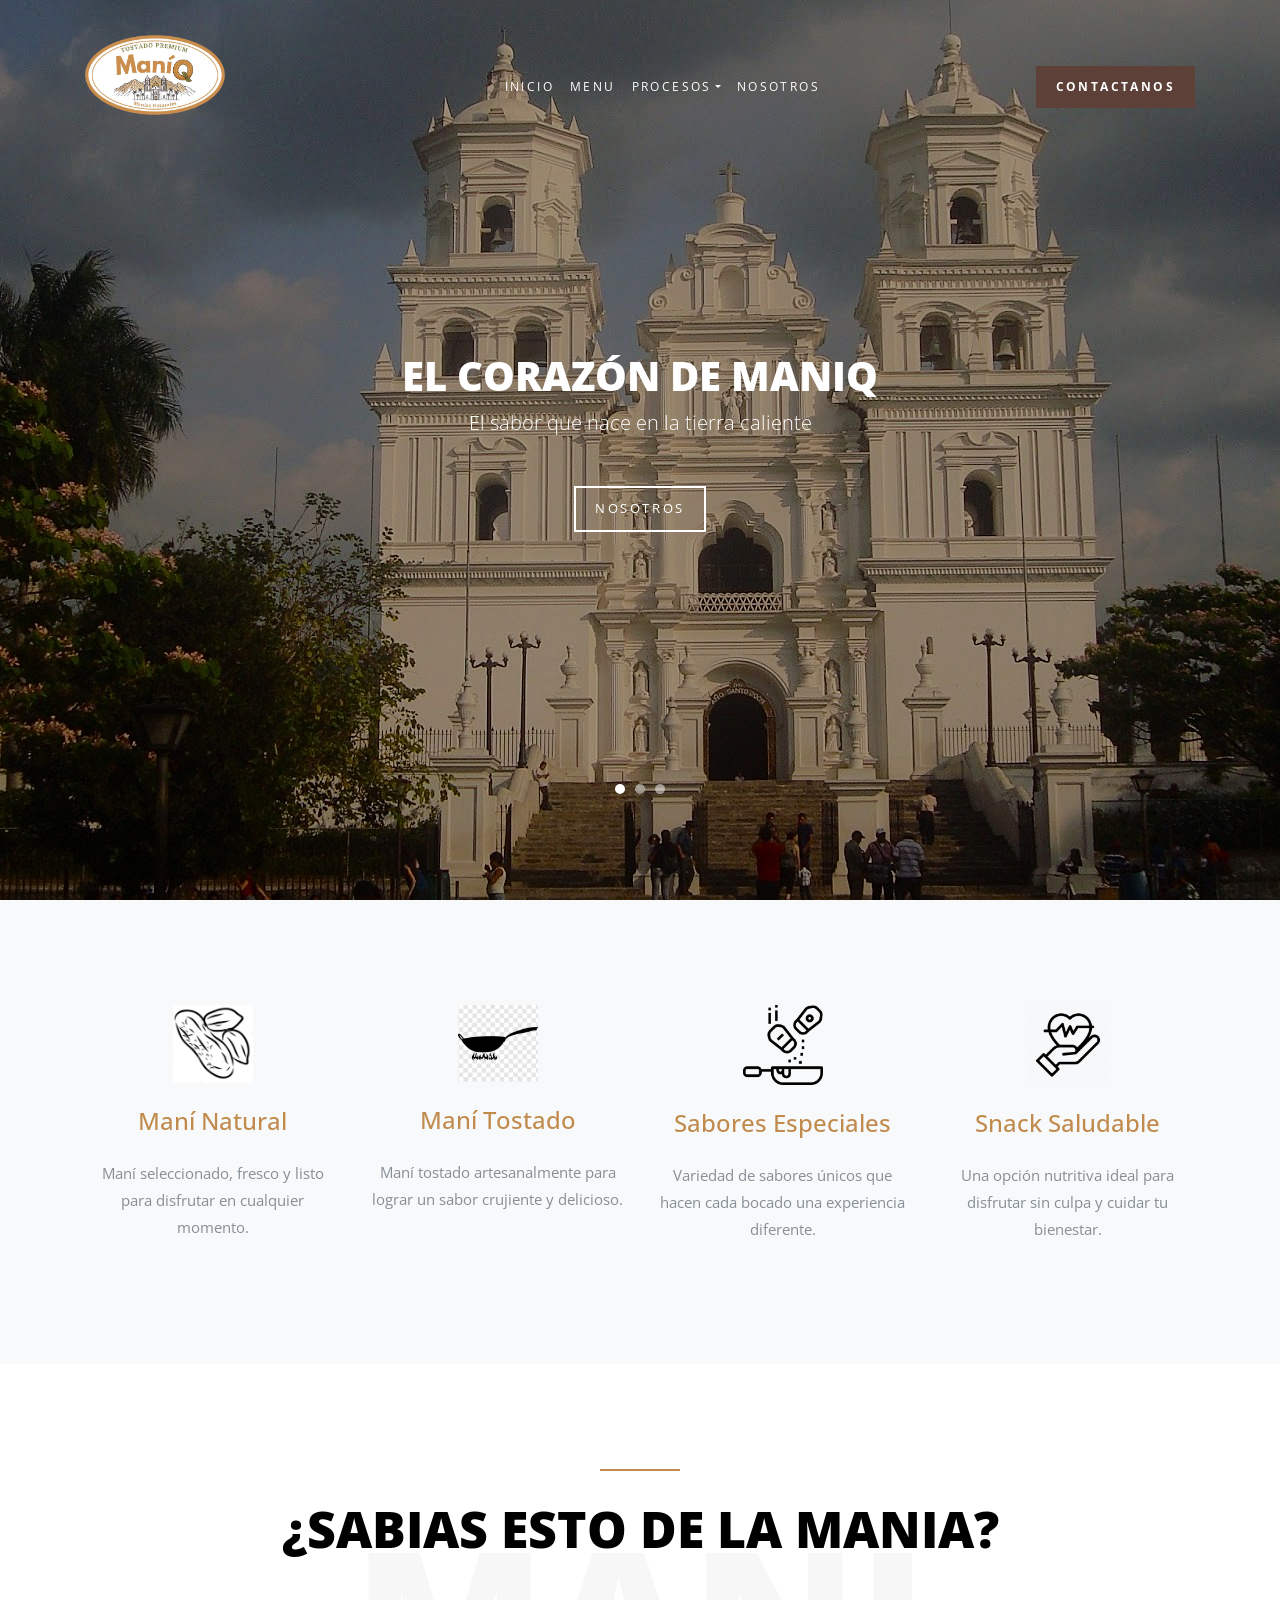
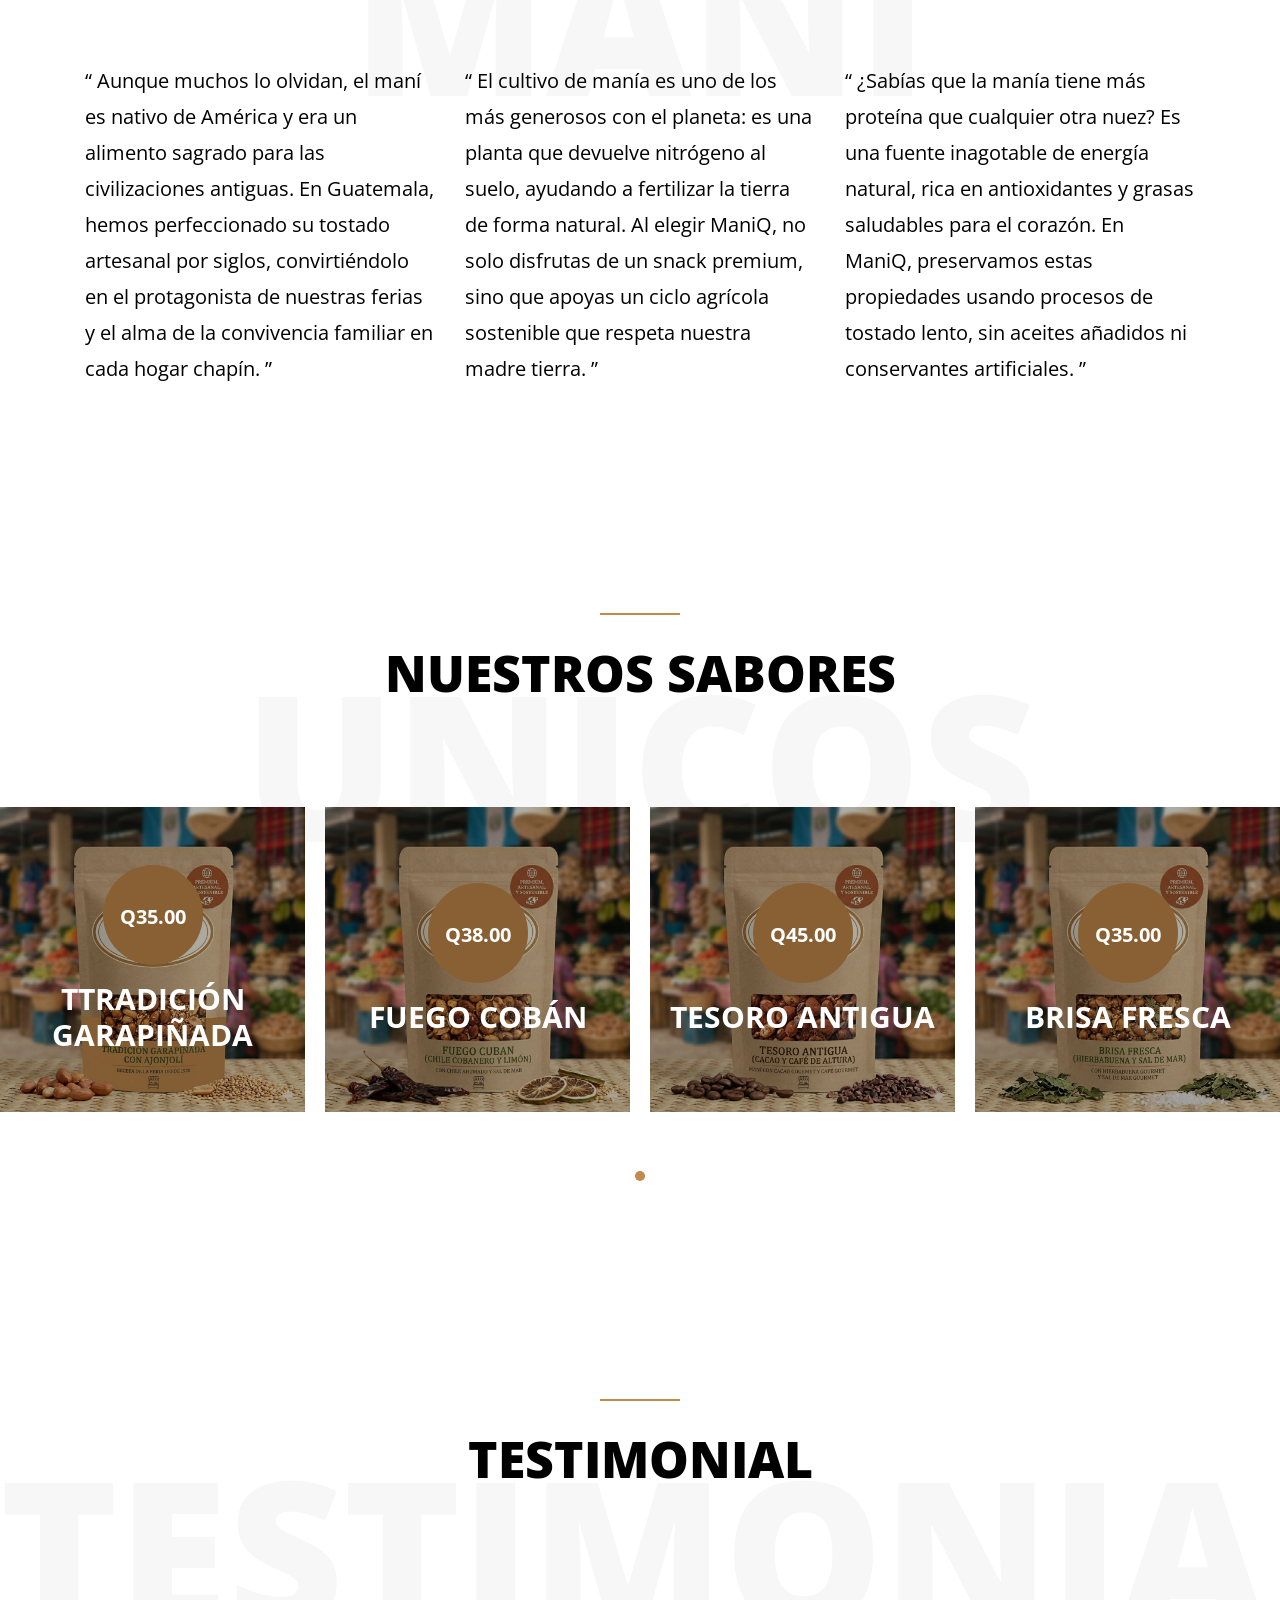
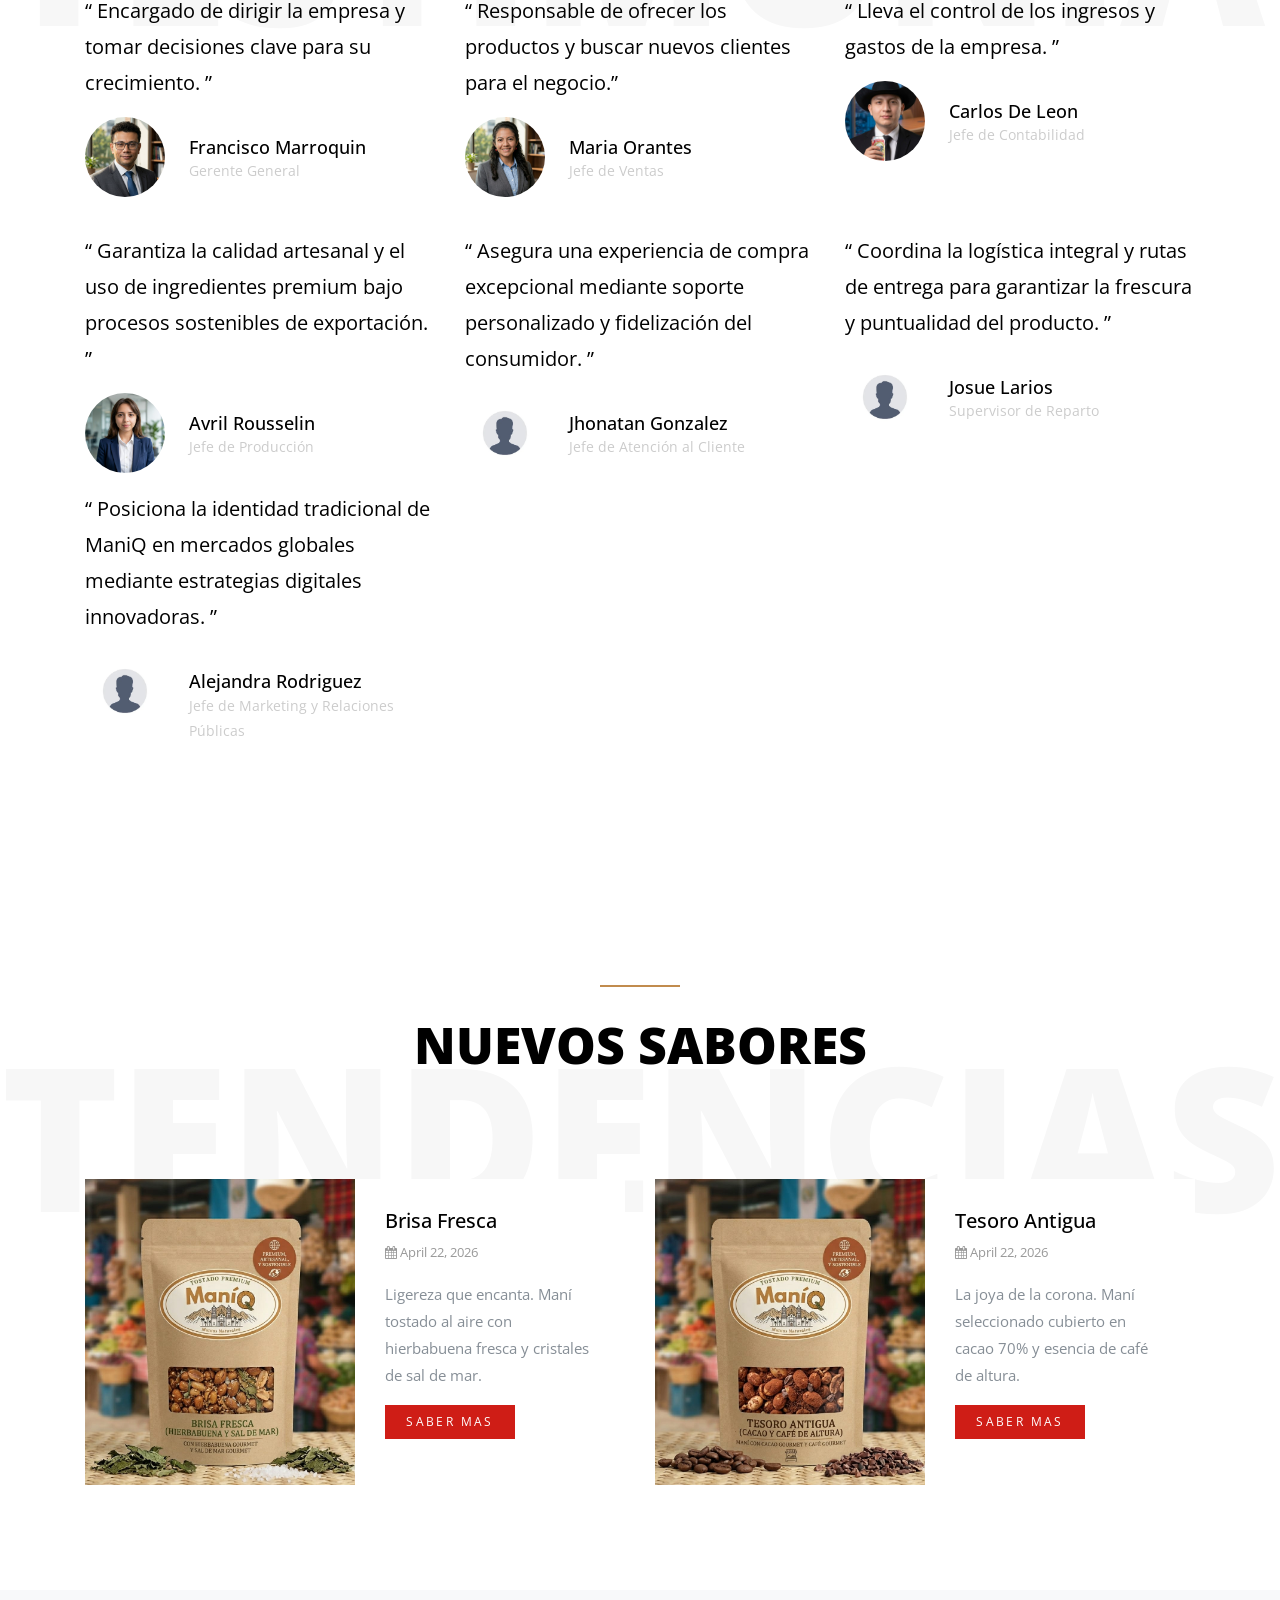
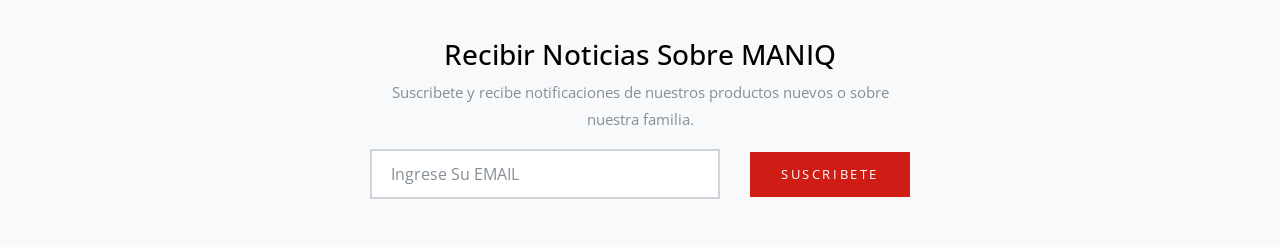
==== index.html @ ca7796e5 "Update index.html" ====
<!doctype html>
<html lang="en">
  <head>
    <title>MANIQ</title>
    <meta charset="utf-8">
    <meta name="viewport" content="width=device-width, initial-scale=1, shrink-to-fit=no">

    <link href="https://fonts.googleapis.com/css?family=Open+Sans:300,400,700,800" rel="stylesheet">

    <link rel="stylesheet" href="css/bootstrap.css">
    <link rel="stylesheet" href="css/animate.css">
    <link rel="stylesheet" href="css/owl.carousel.min.css">

    <link rel="stylesheet" href="css/magnific-popup.css">


    <link rel="stylesheet" href="fonts/ionicons/css/ionicons.min.css">
    <link rel="stylesheet" href="fonts/fontawesome/css/font-awesome.min.css">
    <link rel="stylesheet" href="fonts/flaticons/font/flaticon.css">

    <!-- Theme Style -->
    <link rel="stylesheet" href="css/style.css">
  </head>
  <body>
    
    <header role="banner">
      <nav class="navbar navbar-expand-md navbar-dark bg-dark">
        <div class="container">
          <a class="navbar-brand" href="index.html"><img src="img/mani11.PNG" width="140" height="80" class="mb-4"></a>
          <button class="navbar-toggler" type="button" data-toggle="collapse" data-target="#navbarsExample05" aria-controls="navbarsExample05" aria-expanded="false" aria-label="Toggle navigation">
            <span class="navbar-toggler-icon"></span>
          </button>

          <div class="collapse navbar-collapse" id="navbarsExample05">
            <ul class="navbar-nav ml-auto pl-lg-5 pl-0">
              <li class="nav-item">
                <a class="nav-link active" href="index.html">INICIO</a>
              </li>
              <li class="nav-item">
                <a class="nav-link" href="recipes.html">Menu</a>
              </li>
              <li class="nav-item dropdown">
                <a class="nav-link dropdown-toggle" href="services.html" id="dropdown04" data-toggle="dropdown" aria-haspopup="true" aria-expanded="false">PROCESOS</a>
                <div class="dropdown-menu" aria-labelledby="dropdown04">
                  <a class="dropdown-item" href="single.html">PROCESOS</a>
                   

                </div>
              </li>
              <li class="nav-item">
                <a class="nav-link" href="about.html">NOSOTROS</a>
              </li>
   </ul>

            <ul class="navbar-nav ml-auto">
              <li class="nav-item cta-btn">
                <a class="nav-link" href="contact.html">Contactanos</a>
              </li>
            </ul>
            
          </div>
        </div>
      </nav>
    </header>
    <!-- END header -->
    
    <section class="home-slider owl-carousel">
      <div class="slider-item" style="background-image: url('img/hero_1.jpg');">
        
        <div class="container">
          <div class="row slider-text align-items-center justify-content-center">
            <div class="col-md-8 text-center col-sm-12 element-animate">
              <h1>El Corazón de ManiQ</h1>
              <p class="mb-5">El sabor que nace en la tierra caliente</p>
              <p><a href="about.html" class="btn btn-white btn-outline-white">Nosotros</a></p>

            </div>
          </div>
        </div>

      </div>

      <div class="slider-item" style="background-image: url('img/hero_2.jpg');">
        <div class="container">
          <div class="row slider-text align-items-center justify-content-center">
            <div class="col-md-8 text-center col-sm-12 element-animate">
              <h1>EPROCESO</h1>
              <p class="mb-5">Nuestro Compromiso: De la Tierra a tu Mesa, Sin Huella.</p>
              <p><a href="#" class="btn btn-white btn-outline-white">Procesos</a></p>
            </div>
          </div>
        </div>
        
      </div>

      <div class="slider-item" style="background-image: url('img/hero_3.jpg');">
        <div class="container">
          <div class="row slider-text align-items-center justify-content-center">
            <div class="col-md-8 text-center col-sm-12 element-animate">
              <h1>PRODUCTOS</h1>
              <p class="mb-5">Conoce nuestros Productos de la Mas Alta Calidad Nacional e Internaccional de Origen Totalmente Guatemalteco</p>
              <p><a href="#" class="btn btn-white btn-outline-white">Nuestros Productos</a></p>
            </div>
          </div>
        </div>
        
      </div>

    </section>
    <!-- END slider -->
    

    <section class="section bg-light element-animate">
      <div class="container">
        <div class="row">
          <div class="col-md-6 mb-4 mb-lg-0 col-lg-3 text-center">
            <img src="img/mani1.png" width="80" class="mb-4">
            <h4 class="mb-4 text-primary">Maní Natural</h4>
             <p>Maní seleccionado, fresco y listo para disfrutar en cualquier momento.</p>
          </div>

          <div class="col-md-6 mb-4 mb-lg-0 col-lg-3 text-center">
            <img src="img/mani2.png" width="80" class="mb-4">
            <h4 class="mb-4 text-primary">Maní Tostado</h4>
            <p>Maní tostado artesanalmente para lograr un sabor crujiente y delicioso.</p>
          </div>

          <div class="col-md-6 mb-4 mb-lg-0 col-lg-3 text-center">
            <img src="img/mani3.png" width="80" class="mb-4">
            <h4 class="mb-4 text-primary">Sabores Especiales</h4>
            <p>Variedad de sabores únicos que hacen cada bocado una experiencia diferente.</p>
          </div>

          <div class="col-md-6 mb-4 mb-lg-0 col-lg-3 text-center">
            <img src="img/mani4.png" width="80" class="mb-4">
            <h4 class="mb-4 text-primary">Snack Saludable</h4>
            <p>Una opción nutritiva ideal para disfrutar sin culpa y cuidar tu bienestar.</p>
          </div>
        </div>
      </div>
    </section>

    <section class="section element-animate">

      <div class="clearfix mb-5 pb-5">
        <div class="container-fluid">
          <div class="row">
            <div class="col-md-12 text-center heading-wrap">
              <h2>¿SABIAS ESTO DE LA MANIA?</h2>
              <span class="back-text">MANI</span>
            </div>
          </div>
        </div>
      </div>

      <div class="container">
        <div class="row">
          <div class="col-md-4">
            <blockquote class="testimonial">

              <p>&ldquo; Aunque muchos lo olvidan, el maní es nativo de América y era un alimento sagrado para las 
                civilizaciones antiguas. En Guatemala, hemos perfeccionado su tostado artesanal por siglos, convirtiéndolo 
                en el protagonista de nuestras ferias y el alma de la convivencia familiar en cada hogar chapín. 
                &rdquo;</p>
               
            </blockquote>
          </div>

          <div class="col-md-4">
            <blockquote class="testimonial">

               <p>&ldquo; El cultivo de manía es uno de los más generosos con el planeta: es 
                una planta que devuelve nitrógeno al suelo, ayudando a fertilizar la tierra de 
                forma natural. Al elegir ManiQ, no solo disfrutas de un snack premium, 
                sino que apoyas un ciclo agrícola sostenible que respeta nuestra madre tierra.
                &rdquo;</p>
      
            </blockquote>
          </div>

          <div class="col-md-4">
            <blockquote class="testimonial">

               <p>&ldquo; ¿Sabías que la manía tiene más proteína que cualquier otra nuez? Es una fuente inagotable 
                de energía natural, rica en antioxidantes y grasas saludables para el corazón. En ManiQ, preservamos 
                estas propiedades usando procesos de tostado lento, sin aceites añadidos ni conservantes artificiales. 
                &rdquo;</p>
                
            </blockquote>
          </div>
        </div>
      </div>
    </section> <!-- .section -->
    
    <section class="section element-animate">

      <div class="clearfix mb-5 pb-5">
        <div class="container-fluid">
          <div class="row">
            <div class="col-md-12 text-center heading-wrap">
              <h2>NUESTROS SABORES</h2>
              <span class="back-text">UNICOS</span>
            </div>
          </div>
        </div>
      </div>

      <div class="owl-carousel centernonloop">
        <a  class="item-dishes">
          <div class="text">
            <p class="dishes-price">Q35.00</p>
            <h2 class="dishes-heading">TTradición Garapiñada</h2>
          </div>
          <img src="img/dishes_4.jpg" alt="" class="img-fluid">
        </a>
        <a  class="item-dishes">
          <div class="text">
            <p class="dishes-price">Q38.00</p>
            <h2 class="dishes-heading">Fuego Cobán</h2>
          </div>
          <img src="img/dishes_3.jpg" alt="" class="img-fluid">
        </a>
        <a class="item-dishes">
          <div class="text">
            <p class="dishes-price">Q45.00</p>
            <h2 class="dishes-heading">Tesoro Antigua</h2>
          </div>
          <img src="img/dishes_2.jpg" alt="" class="img-fluid">
        </a>
        <a  class="item-dishes">
          <div class="text">
            <p class="dishes-price">Q35.00</p>
            <h2 class="dishes-heading">Brisa Fresca</h2>
          </div>
          <img src="img/dishes_1.jpg" alt="" class="img-fluid">
        </a>
      </div>
    </section> <!-- .section -->

  
   

    <section class="section element-animate">

      <div class="clearfix mb-5 pb-5">
        <div class="container-fluid">
          <div class="row">
            <div class="col-md-12 text-center heading-wrap">
              <h2>Testimonial</h2>
              <span class="back-text">Testimonial</span>
            </div>
          </div>
        </div>
      </div>

      <div class="container">
        <div class="row">
          <div class="col-md-4">
            <blockquote class="testimonial">

              <p>&ldquo; Encargado de dirigir la empresa y tomar decisiones clave para su crecimiento.
                &rdquo;</p>
                
              <div class="d-flex author">
                <img src="img/person_1.jpg" alt="" class="mr-4">
                <div class="author-info">
                  <h4>Francisco Marroquin</h4>
                  <p>Gerente General</p>
                </div>
              </div>  
            </blockquote>
          </div>
          <div class="col-md-4">
            <blockquote class="testimonial">
              <p>&ldquo; Responsable de ofrecer los productos y buscar nuevos clientes para el negocio.&rdquo;</p>
              <div class="d-flex author">
                <img src="img/person_2.jpg" alt="" class="mr-4">
                <div class="author-info">
                  <h4>Maria Orantes</h4>
                  <p>Jefe de Ventas</p>
                </div>
              </div>  
            </blockquote>
          </div>
          <div class="col-md-4">
            <blockquote class="testimonial">
              <p>&ldquo; Lleva el control de los ingresos y gastos de la empresa. &rdquo;</p>
              <div class="d-flex author">
                <img src="img/person_3.jpg" alt="" class="mr-4">
                <div class="author-info">
                  <h4>Carlos De Leon</h4>
                  <p>Jefe de Contabilidad</p>
                </div>
              </div>  
            </blockquote>
          </div>
        </div>
      </div>

      <div class="container">
        <div class="row"> 
          <div class="col-md-4">
            <blockquote class="testimonial"><div class="col-md-12 text-center heading-wrap">
                            <span class="back-text"></span>
                            </div>
            </blockquote>
          </div>
        </div>
      </div>
      <div class="container">
        <div class="row">
          <div class="col-md-4">
            <blockquote class="testimonial">
              <p>&ldquo; Garantiza la calidad artesanal y el uso de ingredientes premium bajo procesos sostenibles de exportación. &rdquo;</p>
              <div class="d-flex author">
                <img src="img/person_4.jpeg" alt="" class="mr-4">
                <div class="author-info">
                  <h4>Avril Rousselin </h4>
                  <p>Jefe de Producción</p>
                </div>
              </div>  
            </blockquote>
          </div>
          <div class="col-md-4">
            <blockquote class="testimonial">
              <p>&ldquo; Asegura una experiencia de compra excepcional mediante soporte personalizado y fidelización del consumidor. &rdquo;</p>
              <div class="d-flex author">
                <img src="img/person_5.jpg" alt="" class="mr-4">
                <div class="author-info">
                  <h4>Jhonatan Gonzalez</h4>
                  <p>Jefe de Atención al Cliente</p>
                </div>
              </div>  
            </blockquote>
          </div>
          <div class="col-md-4">
            <blockquote class="testimonial">
              <p>&ldquo; Coordina la logística integral y rutas de entrega para garantizar la frescura y puntualidad del producto. &rdquo;</p>
              <div class="d-flex author">
                <img src="img/person_6.jpg" alt="" class="mr-4">
                <div class="author-info">
                  <h4>Josue Larios</h4>
                  <p>Supervisor de Reparto</p>
                </div>
              </div>  
            </blockquote>
          </div>
        </div>
      </div>
      <div class="container">
        <div class="row">
          
          <div class="col-md-4">
            <blockquote class="testimonial">
              <p>&ldquo; Posiciona la identidad tradicional de ManiQ en mercados globales mediante estrategias digitales innovadoras. &rdquo;</p>
              <div class="d-flex author">
                <img src="img/person_7.jpg" alt="" class="mr-4">
                <div class="author-info">
                  <h4>Alejandra Rodriguez</h4>
                  <p>Jefe de Marketing y Relaciones Públicas</p>
                </div>
              </div>  
            </blockquote>
          </div>
        </div>
      </div>
    </section> <!-- .section -->

   
    <section class="section element-animate">
      <div class="clearfix mb-5 pb-5">
        <div class="container-fluid">
          <div class="row">
            <div class="col-md-12 text-center heading-wrap">
              <h2>NUEVOS SABORES</h2>
              <span class="back-text">Tendencias</span>
            </div>
          </div>
        </div>
      </div>

      <div class="container">
        <div class="row">
          <div class="col-md-6">
            <div class="blog d-block d-lg-flex">
              <div class="bg-image" style="background-image: url('img/dishes_1.jpg');"></div>
                <div class="text">
                <h3>Brisa Fresca</h3>
                <p class="sched-time">
                  <span><span class="fa fa-calendar"></span> April 22, 2026</span> <br>
                </p>
                <p>Ligereza que encanta. Maní tostado al aire con hierbabuena fresca y cristales de sal de mar.</p>
                
                <p><a href="recipes.html" class="btn btn-primary btn-sm">SABER MAS</a></p>
                
              </div>
              
            </div>
          </div>
          <div class="col-md-6">
            <div class="blog d-block d-lg-flex">
              <div class="bg-image" style="background-image: url('img/dishes_2.jpg');"></div>
              <div class="text">
                <h3>Tesoro Antigua</h3>
                <p class="sched-time">
                  <span><span class="fa fa-calendar"></span> April 22, 2026</span> <br>
                </p>
                <p>La joya de la corona. Maní seleccionado cubierto en cacao 70% y esencia de café de altura.</p>
                
                <p><a href="recipes.html" class="btn btn-primary btn-sm">SABER MAS</a></p>
                
              </div>
              
            </div>
          </div>
        </div>
      </div>

    </section> <!-- .section -->

    
    <section class="py-5 bg-light">
      <div class="container">
        <div class="row justify-content-center">
          <div class="col-lg-6 text-center">
            <div class="row">
              <div class="col-md-12">
                <h3>Recibir Noticias Sobre MANIQ</h3>
                <p>Suscribete y recibe notificaciones de nuestros productos nuevos o sobre nuestra familia. </p>
              </div>

              <form action="" class="col-12">
                <div class="row align-items-center">
                <div class="col-md-8 mb-3 mb-md-0">
                  <input type="text" class="form-control" placeholder="Ingrese Su EMAIL">
                </div>
                <div class="col-md-4">
                  <input type="Enviar" class="btn btn-primary btn-block" value="Suscribete">
                </div>
                </div>
              </form>
            </div>
          </div>
        </div>
      </div>
    </section>


   
    <!-- END footer -->

    <!-- loader -->
    <div id="loader" class="show fullscreen"><svg class="circular" width="48px" height="48px"><circle class="path-bg" cx="24" cy="24" r="22" fill="none" stroke-width="4" stroke="#eeeeee"/><circle class="path" cx="24" cy="24" r="22" fill="none" stroke-width="4" stroke-miterlimit="10" stroke="#cf1d16"/></svg></div>

    <script src="js/jquery-3.2.1.min.js"></script>
    <script src="js/popper.min.js"></script>
    <script src="js/bootstrap.min.js"></script>
    <script src="js/owl.carousel.min.js"></script>
    <script src="js/jquery.waypoints.min.js"></script>

    <script src="js/jquery.magnific-popup.min.js"></script>
    <script src="js/magnific-popup-options.js"></script>
    

    <script src="js/main.js"></script>
  </body>
</html>
---- fonts/flaticons/font/flaticon.css ----
/*
  	Flaticon icon font: Flaticon
  	Creation date: 01/05/2019 14:32
  	*/

@font-face {
  font-family: "Flaticon";
  src: url("./Flaticon.eot");
  src: url("./Flaticon.eot?#iefix") format("embedded-opentype"),
       url("./Flaticon.woff2") format("woff2"),
       url("./Flaticon.woff") format("woff"),
       url("./Flaticon.ttf") format("truetype"),
       url("./Flaticon.svg#Flaticon") format("svg");
  font-weight: normal;
  font-style: normal;
}

@media screen and (-webkit-min-device-pixel-ratio:0) {
  @font-face {
    font-family: "Flaticon";
    src: url("./Flaticon.svg#Flaticon") format("svg");
  }
}

[class^="flaticon-"]:before, [class*=" flaticon-"]:before,
[class^="flaticon-"]:after, [class*=" flaticon-"]:after {   
  font-family: Flaticon;
        font-style: normal;
/* Better Font Rendering =========== */
  -webkit-font-smoothing: antialiased;
  -moz-osx-font-smoothing: grayscale;
}

.flaticon-cheers:before { content: "\f100"; }
.flaticon-fish:before { content: "\f101"; }
.flaticon-coffee-cup:before { content: "\f102"; }
.flaticon-salad:before { content: "\f103"; }
.flaticon-fruit:before { content: "\f104"; }
.flaticon-breakfast:before { content: "\f105"; }
---- css/style.css ----
html {
  overflow-x: hidden;
}

body {
  background: #fff;
  font-family: "Open Sans", Arial, sans-serif;
  font-weight: 400;
  font-size: 15px;
  line-height: 1.8;
  color: #868e96;
}

a {
  -webkit-transition: .3s all ease;
  -o-transition: .3s all ease;
  transition: .3s all ease;
  text-decoration: none;
}

a:hover {
  text-decoration: none;
}

h1, h2, h3, h4, h5 {
  color: #000;
}

.btn, .form-control {
  outline: none;
  -webkit-box-shadow: none !important;
  box-shadow: none !important;
  border-radius: 0px !important;
}

.btn:focus, .btn:active, .form-control:focus, .form-control:active {
  outline: none;
}

.form-control {
  -webkit-box-shadow: none !important;
  box-shadow: none !important;
  height: 50px;
  border-width: 2px;
}

textarea.form-control {
  height: inherit;
}

.btn {
  font-size: 13px;
  text-transform: uppercase;
  letter-spacing: .2em;
}

.btn.btn-primary {
  color: #fff;
  border-width: 2px;
}

.btn.btn-primary:hover, .btn.btn-primary:active, .btn.btn-primary:focus {
  border-color: #5D4037;
  background: #5D4037;
}

.btn.btn-sm {
  font-size: 12px;
}

.btn.btn-outline-primary {
  border-width: 2px;
  color: #5D4037;
}

.btn.btn-outline-primary:hover, .btn.btn-outline-primary:focus, .btn.btn-outline-primary:active {
  color: #fff;
}

.btn.btn-outline-white {
  border-width: 2px;
  border-color: #fff;
  color: #fff;
}

.btn.btn-outline-white:hover, .btn.btn-outline-white:focus {
  background: #fff;
  color: #000;
  border-width: 2px;
}

.btn:hover {
  text-decoration: none;
}

/* Header */
header {
  position: absolute;
  top: 0;
  left: 0;
  width: 100%;
  z-index: 5;
  padding: 0px 0;
}

@media (min-width: 768px) {
  header {
    padding: 30px 0;
  }
}

header .navbar-brand {
  text-transform: uppercase;
  letter-spacing: .2em;
  font-weight: 400;
}

header .navbar-brand.absolute {
  position: absolute;
}

@media (max-width: 991px) {
  header .navbar-brand.absolute {
    position: relative;
  }
}

header .navbar-brand span {
  color: #C18B4E;
}

@media (min-width: 768px) {
  header .navbar-brand span {
    color: #ced4da;
  }
}
.text-primary {
    color: #C18B4E !important;
}
header .navbar {
  background: black !important;
  padding-top: .5rem;
  padding-bottom: .5rem;
}

@media (min-width: 768px) {
  header .navbar {
    padding-top: 0;
    padding-bottom: 0;
    background: none !important;
    position: relative;
  }
}

header .navbar .nav-link {
  padding: 1.7rem 1rem;
  outline: none !important;
  font-size: 12px;
  text-transform: uppercase;
  letter-spacing: .2em;
  color: white !important;
}

@media (max-width: 1199px) {
  header .navbar .nav-link {
    padding: .5rem 0rem;
  }
}

header .navbar .nav-link.active {
  color: #fff;
}

header .navbar .dropdown-menu {
  font-size: 14px;
  border-radius: 4px;
  border: none;
  -webkit-box-shadow: 0 2px 30px 0px rgba(0, 0, 0, 0.2);
  box-shadow: 0 2px 30px 0px rgba(0, 0, 0, 0.2);
  min-width: 13em;
  margin-top: -10px;
}

header .navbar .dropdown-menu:before {
  bottom: 100%;
  left: 10%;
  border: solid transparent;
  content: " ";
  height: 0;
  width: 0;
  position: absolute;
  pointer-events: none;
  border-bottom-color: #fff;
  border-width: 7px;
}

@media (max-width: 991px) {
  header .navbar .dropdown-menu:before {
    display: none;
  }
}

header .navbar .dropdown-menu .dropdown-item:hover {
  background: #5D4037;
  color: #fff;
}

header .navbar .dropdown-menu .dropdown-item.active {
  background: #5D4037;
  color: #fff;
}

header .navbar .dropdown-menu a {
  padding-top: 7px;
  padding-bottom: 7px;
}

header .navbar .cta-btn a {
  background: #5D4037;
  color: #fff !important;
  text-transform: uppercase;
  padding: 15px 20px !important;
  line-height: 1;
  font-weight: bold;
  -webkit-transition: .3s all ease;
  -o-transition: .3s all ease;
  transition: .3s all ease;
}

header .navbar .cta-btn a:hover {
  background: #fff;
  color: #C18B4E !important;
  -webkit-box-shadow: 2px 0 30px -5px rgba(0, 0, 0, 0.2);
  box-shadow: 2px 0 30px -5px rgba(0, 0, 0, 0.2);
}

.half .text, .half .image {
  width: 50%;
}

@media (max-width: 991px) {
  .half .text, .half .image {
    width: 100%;
  }
}

.half .text {
  padding: 7%;
}

.half .image {
  background-size: cover;
  background-position: center center;
}

@media (max-width: 991px) {
  .half .image {
    height: 350px;
  }
}

.section-heading h2 {
  font-size: 50px;
}

.section-heading .small-sub-heading {
  font-size: 14px;
  color: #C18B4E;
}

.blog .media h3 {
  font-size: 20px;
  margin-bottom: 10px;
}

.blog .media .post-meta {
  font-size: 14px;
  letter-spacing: .2em;
  text-transform: uppercase;
}

.blog .media > a {
  width: 40%;
}

@media (max-width: 767px) {
  .blog .media > a {
    width: 100%;
    margin-bottom: 30px;
  }
}

.item-dishes {
  position: relative;
  display: block;
  overflow: hidden;
}

.item-dishes img {
  -webkit-transform: scale(1);
  -ms-transform: scale(1);
  transform: scale(1);
  -webkit-transition: .3s all ease-out;
  -o-transition: .3s all ease-out;
  transition: .3s all ease-out;
  z-index: 1;
}

.item-dishes:before {
  position: absolute;
  content: "";
  left: 0;
  right: 0;
  bottom: 0;
  top: 0;
  z-index: 2;
  background: #000;
  opacity: .3;
}

.item-dishes .text {
  z-index: 3;
  position: absolute;
  top: 50%;
  -webkit-transform: translateY(-50%);
  -ms-transform: translateY(-50%);
  transform: translateY(-50%);
  width: 100%;
  text-align: center;
}

.item-dishes .text .dishes-heading {
  font-size: 30px;
  font-weight: 700;
  max-width: 500px;
  margin: 0 auto;
  text-transform: uppercase;
  color: #fff;
}

.item-dishes .text .dishes-price {
  font-weight: 700;
  font-size: 20px;
  color: #fff;
  display: inline-block;
  background: #886033;
  width: 100px;
  height: 100px;
  line-height: 100px;
  border-radius: 50%;
  -webkit-transition: .3s all ease;
  -o-transition: .3s all ease;
  transition: .3s all ease;
  border: 2px solid transparent;
}

.item-dishes:hover img {
  -webkit-transform: scale(1.1);
  -ms-transform: scale(1.1);
  transform: scale(1.1);
}

.item-dishes:hover .dishes-price {
  background: transparent;
  border: 2px solid #fff;
}

.heading-wrap {
  position: relative;
}

.heading-wrap h2 {
  font-size: 50px;
  position: relative;
  padding-top: 30px;
  z-index: 2;
  text-transform: uppercase;
  font-weight: 800;
}

.heading-wrap h2:before {
  width: 80px;
  height: 2px;
  background: #C18B4E;
  content: "";
  position: absolute;
  top: 0;
  left: 50%;
  -webkit-transform: translateX(-50%);
  -ms-transform: translateX(-50%);
  transform: translateX(-50%);
}

.heading-wrap .back-text, .heading-wrap .back-text-dark {
  z-index: 0;
  line-height: 1;
  top: .5em;
  left: 50%;
  margin-top: -50px;
  -webkit-transform: translateX(-50%);
  -ms-transform: translateX(-50%);
  transform: translateX(-50%);
  font-weight: 800;
  font-size: 200px;
  position: absolute;
  width: 100%;
  color: #f7f7f7;
  text-transform: uppercase;
}

.heading-wrap .back-text-dark {
  color: #e3e3e3 !important;
}

.lead {
  font-size: 16px;
}

.testimonial p {
  font-size: 20px;
  color: #000;
}

.testimonial .author img {
  width: 80px;
  height: 80px;
  border-radius: 50%;
}

.testimonial .author .author-info {
  margin-top: 20px;
}

.testimonial .author h4 {
  font-size: 18px;
  margin-bottom: 0;
}

.testimonial .author p {
  color: #cccccc;
  font-size: 14px;
}

.sched, .blog {
  display: block;
  background-color: #fff;
}

.sched .text, .sched .bg-image, .blog .text, .blog .bg-image {
  width: 100%;
}

@media (min-width: 992px) {
  .sched .text, .sched .bg-image, .blog .text, .blog .bg-image {
    width: 50%;
  }
}

.sched h3, .blog h3 {
  font-size: 20px;
}

.sched .text, .blog .text {
  padding: 30px;
}

.sched .sched-time, .blog .sched-time {
  font-size: 13px;
  color: #999999;
}

.sched .bg-image, .blog .bg-image {
  background-size: cover;
  background-position: center center;
}

@media (max-width: 991px) {
  .sched .bg-image, .blog .bg-image {
    height: 200px;
  }
}

.custom-icon {
  font-size: 70px;
  color: #C18B4E;
}

/* Owl Carousel */
.owl-carousel .owl-item {
  opacity: .4;
}

.owl-carousel .owl-item.active {
  opacity: 1;
}

.owl-carousel .owl-nav {
  position: absolute;
  top: 50%;
  width: 100%;
}

.owl-carousel .owl-nav .owl-prev,
.owl-carousel .owl-nav .owl-next {
  position: absolute;
  -webkit-transform: translateY(-50%);
  -ms-transform: translateY(-50%);
  transform: translateY(-50%);
  margin-top: -10px;
  opacity: .2;
  -webkit-transition: .3s all ease;
  -o-transition: .3s all ease;
  transition: .3s all ease;
}

.owl-carousel .owl-nav .owl-prev:hover, .owl-carousel .owl-nav .owl-prev:focus, .owl-carousel .owl-nav .owl-prev:active,
.owl-carousel .owl-nav .owl-next:hover,
.owl-carousel .owl-nav .owl-next:focus,
.owl-carousel .owl-nav .owl-next:active {
  outline: none;
  opacity: 1;
}

.owl-carousel .owl-nav .owl-prev span:before,
.owl-carousel .owl-nav .owl-next span:before {
  font-size: 40px;
}

.owl-carousel .owl-nav .owl-prev {
  left: 30px !important;
}

.owl-carousel .owl-nav .owl-next {
  right: 30px !important;
}

.owl-carousel .owl-dots {
  text-align: center;
}

.owl-carousel .owl-dots .owl-dot {
  width: 10px;
  height: 10px;
  margin: 5px;
  border-radius: 50%;
  background: none;
  background: #fff;
  opacity: .5;
}

.owl-carousel .owl-dots .owl-dot.active {
  opacity: 1;
}

.owl-carousel.centernonloop .owl-dots {
  margin-top: 50px;
}

.owl-carousel.centernonloop .owl-dots.disabled {
  display: block !important;
}

.owl-carousel.centernonloop .owl-dots .owl-dot {
  background: #ccc;
}

.owl-carousel.centernonloop .owl-dots .owl-dot.active {
  background: #C18B4E;
}

.owl-carousel.centernonloop .owl-dots .owl-dot:active, .owl-carousel.centernonloop .owl-dots .owl-dot:focus {
  outline: none;
}

.owl-carousel.home-slider, .owl-carousel.home-slider-loop-false {
  z-index: 1;
  position: relative;
}

.owl-carousel.home-slider .btn-link, .owl-carousel.home-slider-loop-false .btn-link {
  color: #fff;
}

.owl-carousel.home-slider .owl-nav, .owl-carousel.home-slider-loop-false .owl-nav {
  opacity: 0;
  visibility: hidden;
  -webkit-transition: .3s all ease;
  -o-transition: .3s all ease;
  transition: .3s all ease;
}

.owl-carousel.home-slider .owl-nav button, .owl-carousel.home-slider-loop-false .owl-nav button {
  color: #fff;
}

.owl-carousel.home-slider:focus .owl-nav, .owl-carousel.home-slider:hover .owl-nav, .owl-carousel.home-slider-loop-false:focus .owl-nav, .owl-carousel.home-slider-loop-false:hover .owl-nav {
  opacity: 1;
  visibility: visible;
}

.owl-carousel.home-slider .slider-item, .owl-carousel.home-slider-loop-false .slider-item {
  background-size: cover;
  background-repeat: no-repeat;
  background-position: center center;
  height: calc(100vh);
  min-height: 700px;
  position: relative;
}

.owl-carousel.home-slider .slider-item:before, .owl-carousel.home-slider-loop-false .slider-item:before {
  position: absolute;
  top: 0;
  left: 0;
  right: 0;
  bottom: 0;
  background: rgba(0, 0, 0, 0.2);
  content: "";
}

.owl-carousel.home-slider .slider-item .slider-text, .owl-carousel.home-slider-loop-false .slider-item .slider-text {
  color: #fff;
  height: calc(100vh);
  min-height: 700px;
}

.owl-carousel.home-slider .slider-item .slider-text .child-name, .owl-carousel.home-slider-loop-false .slider-item .slider-text .child-name {
  font-size: 40px;
  color: #fff;
}

.owl-carousel.home-slider .slider-item .slider-text h1, .owl-carousel.home-slider-loop-false .slider-item .slider-text h1 {
  font-size: 40px;
  color: #fff;
  line-height: 1.2;
  font-weight: 800 !important;
  text-transform: uppercase;
}

@media (max-width: 991px) {
  .owl-carousel.home-slider .slider-item .slider-text h1, .owl-carousel.home-slider-loop-false .slider-item .slider-text h1 {
    font-size: 40px;
  }
}

.owl-carousel.home-slider .slider-item .slider-text p, .owl-carousel.home-slider-loop-false .slider-item .slider-text p {
  font-size: 20px;
  line-height: 1.5;
  font-weight: 300;
  color: white;
}

.owl-carousel.home-slider.inner-page .slider-item, .owl-carousel.home-slider-loop-false.inner-page .slider-item {
  height: calc(50vh - 117px);
  min-height: 550px;
}

.owl-carousel.home-slider.inner-page .slider-item .slider-text, .owl-carousel.home-slider-loop-false.inner-page .slider-item .slider-text {
  color: #fff;
  height: calc(50vh - 117px);
  min-height: 550px;
}

.owl-carousel.home-slider .owl-dots, .owl-carousel.home-slider-loop-false .owl-dots {
  position: absolute;
  bottom: 100px;
  width: 100%;
}

.owl-carousel.home-slider .owl-dots .owl-dot, .owl-carousel.home-slider-loop-false .owl-dots .owl-dot {
  width: 10px;
  height: 10px;
  margin: 5px;
  border-radius: 50%;
  border: 2px solid rgba(255, 255, 255, 0.5);
  outline: none !important;
  position: relative;
  -webkit-transition: .3s all ease;
  -o-transition: .3s all ease;
  transition: .3s all ease;
}

.owl-carousel.home-slider .owl-dots .owl-dot.active, .owl-carousel.home-slider-loop-false .owl-dots .owl-dot.active {
  border: 2px solid white;
}

.owl-carousel.home-slider .owl-dots .owl-dot.active span, .owl-carousel.home-slider-loop-false .owl-dots .owl-dot.active span {
  background: white;
}

.owl-carousel.major-caousel .owl-stage-outer {
  padding-top: 30px;
  padding-bottom: 30px;
}

.owl-carousel.major-caousel .owl-nav .owl-prev, .owl-carousel.major-caousel .owl-nav .owl-next {
  -webkit-transition: .3s all ease;
  -o-transition: .3s all ease;
  transition: .3s all ease;
  color: #495057;
}

.owl-carousel.major-caousel .owl-nav .owl-prev:hover, .owl-carousel.major-caousel .owl-nav .owl-prev:focus, .owl-carousel.major-caousel .owl-nav .owl-next:hover, .owl-carousel.major-caousel .owl-nav .owl-next:focus {
  color: #868e96;
  outline: none;
}

.owl-carousel.major-caousel .owl-nav .owl-prev.disabled, .owl-carousel.major-caousel .owl-nav .owl-next.disabled {
  color: #dee2e6;
}

.owl-carousel.major-caousel .owl-nav .owl-prev {
  left: -60px !important;
}

.owl-carousel.major-caousel .owl-nav .owl-next {
  right: -60px !important;
}

.owl-carousel.major-caousel .owl-dots {
  bottom: -30px !important;
  position: relative;
}

.owl-custom-nav {
  float: right;
  position: relative;
  z-index: 10;
}

.owl-custom-nav .owl-custom-prev,
.owl-custom-nav .owl-custom-next {
  padding: 10px;
  font-size: 30px;
  background: #ccc;
  line-height: 0;
  width: 60px;
  text-align: center;
  display: inline-block;
}

.section {
  padding: 7em 0;
}

.section-subscribe {
  padding: 2em 0;
}

img {
  transition: transform 0.3s;
}

img:hover {
  transform: scale(1.1);
} 

.quote-content {
  max-width: 350px;
  font-size: 16px;
  color: #000;
  font-style: italic;
  position: relative;
  display: table;
}

@media (max-width: 991px) {
  .quote-content {
    max-width: 100%;
  }
}

.quote-content .text, .quote-content .quote {
  display: table-cell;
  vertical-align: top;
}

.quote-content .quote {
  font-size: 100px;
  line-height: .5;
  z-index: 0;
}

.quote-content .text {
  padding-left: 40px;
  line-height: 2;
}

.quote-content.float-right {
  position: relative;
  margin-left: 2em;
  margin-right: -10em;
}

@media (max-width: 991px) {
  .quote-content.float-right {
    margin-left: 0em;
    margin-right: 0em;
    float: none !important;
  }
}

.quote-content.float-left {
  position: relative;
  margin-right: 2em;
  margin-left: -10em;
}

@media (max-width: 991px) {
  .quote-content.float-left {
    margin-right: 0em;
    margin-left: 0em;
    float: none !important;
  }
}

.form-wrap {
  background: #fff;
  padding: 50px;
  -webkit-box-shadow: 0 20px 50px -10px rgba(0, 0, 0, 0.5);
  box-shadow: 0 20px 50px -10px rgba(0, 0, 0, 0.5);
}

.form-wrap h2 {
  font-size: 18px;
  text-transform: uppercase;
  color: #000;
  letter-spacing: .1em;
  margin-bottom: 40px;
}

.form-wrap.overlap {
  z-index: 99;
  position: relative;
  margin-top: -10em;
}

.form-wrap.primary {
  background: #C18B4E;
}

.form-wrap.warning {
  background: #ffc107;
}

.form-wrap.primary h2, .form-wrap.warning h2 {
  color: #fff;
}

.form-wrap.primary .form-control, .form-wrap.warning .form-control {
  border: 2px solid transparent;
}

.form-wrap.primary input[type="submit"], .form-wrap.warning input[type="submit"] {
  -webkit-box-shadow: 0 20px 50px -10px rgba(0, 0, 0, 0.5) !important;
  box-shadow: 0 20px 50px -10px rgba(0, 0, 0, 0.5) !important;
}

.select-wrap {
  position: relative;
}

.select-wrap .select-arrow-icon {
  font-size: 20px;
  color: #000;
  position: absolute;
  right: 20px;
  top: 50%;
  -webkit-transform: translateY(-50%);
  -ms-transform: translateY(-50%);
  transform: translateY(-50%);
}

.select-wrap select {
  -webkit-appearance: none;
  -moz-appearance: none;
  appearance: none;
  height: 50px !important;
}

.contact-form-contact-info p {
  margin-bottom: 30px;
  font-size: 20px;
  line-height: 1.5;
  color: #000;
}

.contact-form-contact-info p .icon {
  top: -4px;
  position: relative;
  width: 0px;
  font-size: 30px;
  color: #C18B4E;
}

.load-more {
  display: block;
  padding: 40px;
  text-align: center;
  background: #e9ecef;
  color: #000;
  font-size: 20px;
}

.load-more:hover {
  background: #C18B4E;
  color: #fff;
}

.cover_1 {
  background-size: cover;
  background-position: center center;
  padding: 7em 0;
}

.cover_1 .sub-heading {
  color: rgba(255, 255, 255, 0.7);
  font-size: 22px;
}

.cover_1 .heading {
  font-size: 50px;
  color: white;
  font-weight: 300;
}

.heading {
  color: #000;
}

.heading.border-bottom {
  position: relative;
  padding-bottom: 30px;
}

.heading.border-bottom:before {
  bottom: 0;
  position: absolute;
  content: "";
  width: 50px;
  height: 2px;
  left: 50%;
  -webkit-transform: translateX(-50%);
  -ms-transform: translateX(-50%);
  transform: translateX(-50%);
  background: #C18B4E;
}

.text-black {
  color: #000 !important;
}

.stretch-section .video {
  display: block;
  position: relative;
  -webkit-box-shadow: 4px 4px 70px -20px rgba(0, 0, 0, 0.5);
  box-shadow: 4px 4px 70px -20px rgba(0, 0, 0, 0.5);
}

.media-feature {
  padding: 30px;
  -webkit-transition: .2s all ease-out;
  -o-transition: .2s all ease-out;
  transition: .2s all ease-out;
  background: #fff;
  z-index: 1;
  position: relative;
  border-bottom: 10px solid transparent;
  border-radius: 4px;
  font-size: 15px;
}

.media-feature .icon {
  font-size: 60px;
  color: #C18B4E;
}

.media-feature h3 {
  font-size: 16px;
  text-transform: uppercase;
}

.media-feature:hover, .media-feature:focus {
  -webkit-box-shadow: 0 2px 20px -3px rgba(0, 0, 0, 0.1);
  box-shadow: 0 2px 20px -3px rgba(0, 0, 0, 0.1);
  -webkit-transform: scale(1.05);
  -ms-transform: scale(1.05);
  transform: scale(1.05);
  z-index: 2;
  border-bottom: 10px solid #C18B4E;
}

.media-custom {
  background: #fff;
  -webkit-transition: .3s all ease;
  -o-transition: .3s all ease;
  transition: .3s all ease;
  margin-bottom: 30px;
  position: relative;
  top: 0;
}

.media-custom .meta-post {
  color: #ced4da;
  font-size: 13px;
  text-transform: uppercase;
}

.media-custom > a {
  position: relative;
  overflow: hidden;
  display: block;
}

.media-custom .meta-chat {
  color: #ced4da;
}

.media-custom .meta-chat:hover {
  color: #868e96;
}

.media-custom img {
  -webkit-transition: .3s all ease;
  -o-transition: .3s all ease;
  transition: .3s all ease;
}

.media-custom:focus img, .media-custom:hover img {
  -webkit-transform: scale(1.1);
  -ms-transform: scale(1.1);
  transform: scale(1.1);
}

.media-custom .media-body {
  padding: 30px;
}

.media-custom .media-body h3 {
  font-size: 20px;
}

.media-custom .media-body p:last-child {
  margin-bottom: 0;
}

.media-testimonial img {
  width: 100px;
  border-radius: 50%;
}

.media-testimonial blockquote p {
  font-size: 20px;
  color: #000;
  font-style: italic;
}

.list-unstyled.check li {
  position: relative;
  padding-left: 30px;
  line-height: 1.3;
  margin-bottom: 10px;
}

.list-unstyled.check li:before {
  color: #5AC8D8;
  left: 0;
  font-family: "Ionicons";
  content: "\f122";
  position: absolute;
}

#modalAppointment .modal-content {
  border-radius: 0;
  border: none;
}

#modalAppointment .modal-body, #modalAppointment .modal-footer {
  padding: 40px;
}

@media (max-width: 991px) {
  .img-md-fluid {
    max-width: 100%;
  }
}

.site-footer {
  padding: 5em 0;
  background: #262626;
  color: rgba(255, 255, 255, 0.5);
}

.site-footer p:last-child {
  margin-bottom: 0;
}

.site-footer a {
  color: #C18B4E;
  border-bottom: 1px solid transparent;
}

.site-footer a:hover {
  color: #fff;
  border-bottom: 1px solid rgba(255, 255, 255, 0.2);
}

.site-footer h3 {
  font-size: 16px;
  margin-bottom: 20px;
  font-weight: bold;
  color: #fff;
}

.site-footer .footer-link li {
  line-height: 1.5;
  margin-bottom: 15px;
}

.site-footer hr {
  width: 100%;
}

.footer-social a {
  line-height: 0;
  border-radius: 50%;
  margin: 0 5px 5px 0;
  border: 1px solid rgba(255, 255, 255, 0.1);
  width: 30px;
  height: 30px;
  text-align: center;
  display: inline-block;
}

.footer-social a:hover {
  background: #fff;
  border-color: #fff;
  color: #000;
}

.link-thumbnail {
  display: block;
  position: relative;
  overflow: hidden;
  text-align: center;
}

@media (max-width: 991px) {
  .link-thumbnail {
    margin-bottom: 30px;
  }
}

.link-thumbnail img {
  position: relative;
  -webkit-transition: .3s all ease;
  -o-transition: .3s all ease;
  transition: .3s all ease;
}

.link-thumbnail .date {
  display: block;
  font-size: 12px;
  color: rgba(255, 255, 255, 0.4);
  text-transform: uppercase;
  margin-bottom: 10px;
}

.link-thumbnail .icon {
  position: absolute;
  -webkit-transition: .3s all ease;
  -o-transition: .3s all ease;
  transition: .3s all ease;
  z-index: 4;
  top: 50%;
  font-size: 30px;
  color: #fff;
  left: 50%;
  -webkit-transform: translate(-50%, -50%);
  -ms-transform: translate(-50%, -50%);
  transform: translate(-50%, -50%);
  opacity: 0;
  visibility: hidden;
  margin-top: 30px;
}

.link-thumbnail h3 {
  opacity: 0;
  visibility: hidden;
  position: absolute;
  bottom: -20px;
  left: 0;
  color: #fff;
  font-size: 18px;
  -webkit-transition: .5s all ease;
  -o-transition: .5s all ease;
  transition: .5s all ease;
  z-index: 10;
  left: 50%;
  display: block;
  width: 77%;
  -webkit-transform: translateX(-50%);
  -ms-transform: translateX(-50%);
  transform: translateX(-50%);
}

.link-thumbnail:before {
  opacity: 0;
  visibility: hidden;
  z-index: 2;
  -webkit-transition: .3s all ease;
  -o-transition: .3s all ease;
  transition: .3s all ease;
  top: 0;
  left: 0;
  right: 0;
  bottom: 0;
  content: "";
  background: rgba(0, 0, 0, 0.6);
  position: absolute;
}

.link-thumbnail:hover h3 {
  opacity: 1;
  visibility: visible;
  bottom: 30px;
}

.link-thumbnail:hover img {
  -webkit-transform: scale(1.1);
  -ms-transform: scale(1.1);
  transform: scale(1.1);
}

.link-thumbnail:hover .icon {
  opacity: 1;
  visibility: visible;
  margin-top: 0px;
}

.link-thumbnail:hover:before {
  opacity: 1;
  visibility: visible;
}

.border-t {
  border-top: 1px solid #f8f9fa;
}

.copyright {
  font-size: 14px;
}

.element-animate {
  opacity: 0;
  visibility: hidden;
}

#loader {
  position: fixed;
  width: 96px;
  height: 96px;
  left: 50%;
  top: 50%;
  -webkit-transform: translate(-50%, -50%);
  -ms-transform: translate(-50%, -50%);
  transform: translate(-50%, -50%);
  background-color: rgba(255, 255, 255, 0.9);
  -webkit-box-shadow: 0px 24px 64px rgba(0, 0, 0, 0.24);
  box-shadow: 0px 24px 64px rgba(0, 0, 0, 0.24);
  border-radius: 16px;
  opacity: 0;
  visibility: hidden;
  -webkit-transition: opacity .2s ease-out, visibility 0s linear .2s;
  -o-transition: opacity .2s ease-out, visibility 0s linear .2s;
  transition: opacity .2s ease-out, visibility 0s linear .2s;
  z-index: 1000;
}

#loader.fullscreen {
  padding: 0;
  left: 0;
  top: 0;
  width: 100%;
  height: 100%;
  -webkit-transform: none;
  -ms-transform: none;
  transform: none;
  background-color: #fff;
  border-radius: 0;
  -webkit-box-shadow: none;
  box-shadow: none;
}

#loader.show {
  -webkit-transition: opacity .4s ease-out, visibility 0s linear 0s;
  -o-transition: opacity .4s ease-out, visibility 0s linear 0s;
  transition: opacity .4s ease-out, visibility 0s linear 0s;
  visibility: visible;
  opacity: 1;
}

#loader .circular {
  -webkit-animation: loader-rotate 2s linear infinite;
  animation: loader-rotate 2s linear infinite;
  position: absolute;
  left: calc(50% - 24px);
  top: calc(50% - 24px);
  display: block;
  -webkit-transform: rotate(0deg);
  -ms-transform: rotate(0deg);
  transform: rotate(0deg);
}

#loader .path {
  stroke-dasharray: 1, 200;
  stroke-dashoffset: 0;
  -webkit-animation: loader-dash 1.5s ease-in-out infinite;
  animation: loader-dash 1.5s ease-in-out infinite;
  stroke-linecap: round;
}

@-webkit-keyframes loader-rotate {
  100% {
    -webkit-transform: rotate(360deg);
    transform: rotate(360deg);
  }
}

@keyframes loader-rotate {
  100% {
    -webkit-transform: rotate(360deg);
    transform: rotate(360deg);
  }
}

@-webkit-keyframes loader-dash {
  0% {
    stroke-dasharray: 1, 200;
    stroke-dashoffset: 0;
  }
  50% {
    stroke-dasharray: 89, 200;
    stroke-dashoffset: -35px;
  }
  100% {
    stroke-dasharray: 89, 200;
    stroke-dashoffset: -136px;
  }
}

@keyframes loader-dash {
  0% {
    stroke-dasharray: 1, 200;
    stroke-dashoffset: 0;
  }
  50% {
    stroke-dasharray: 89, 200;
    stroke-dashoffset: -35px;
  }
  100% {
    stroke-dasharray: 89, 200;
    stroke-dashoffset: -136px;
  }
}
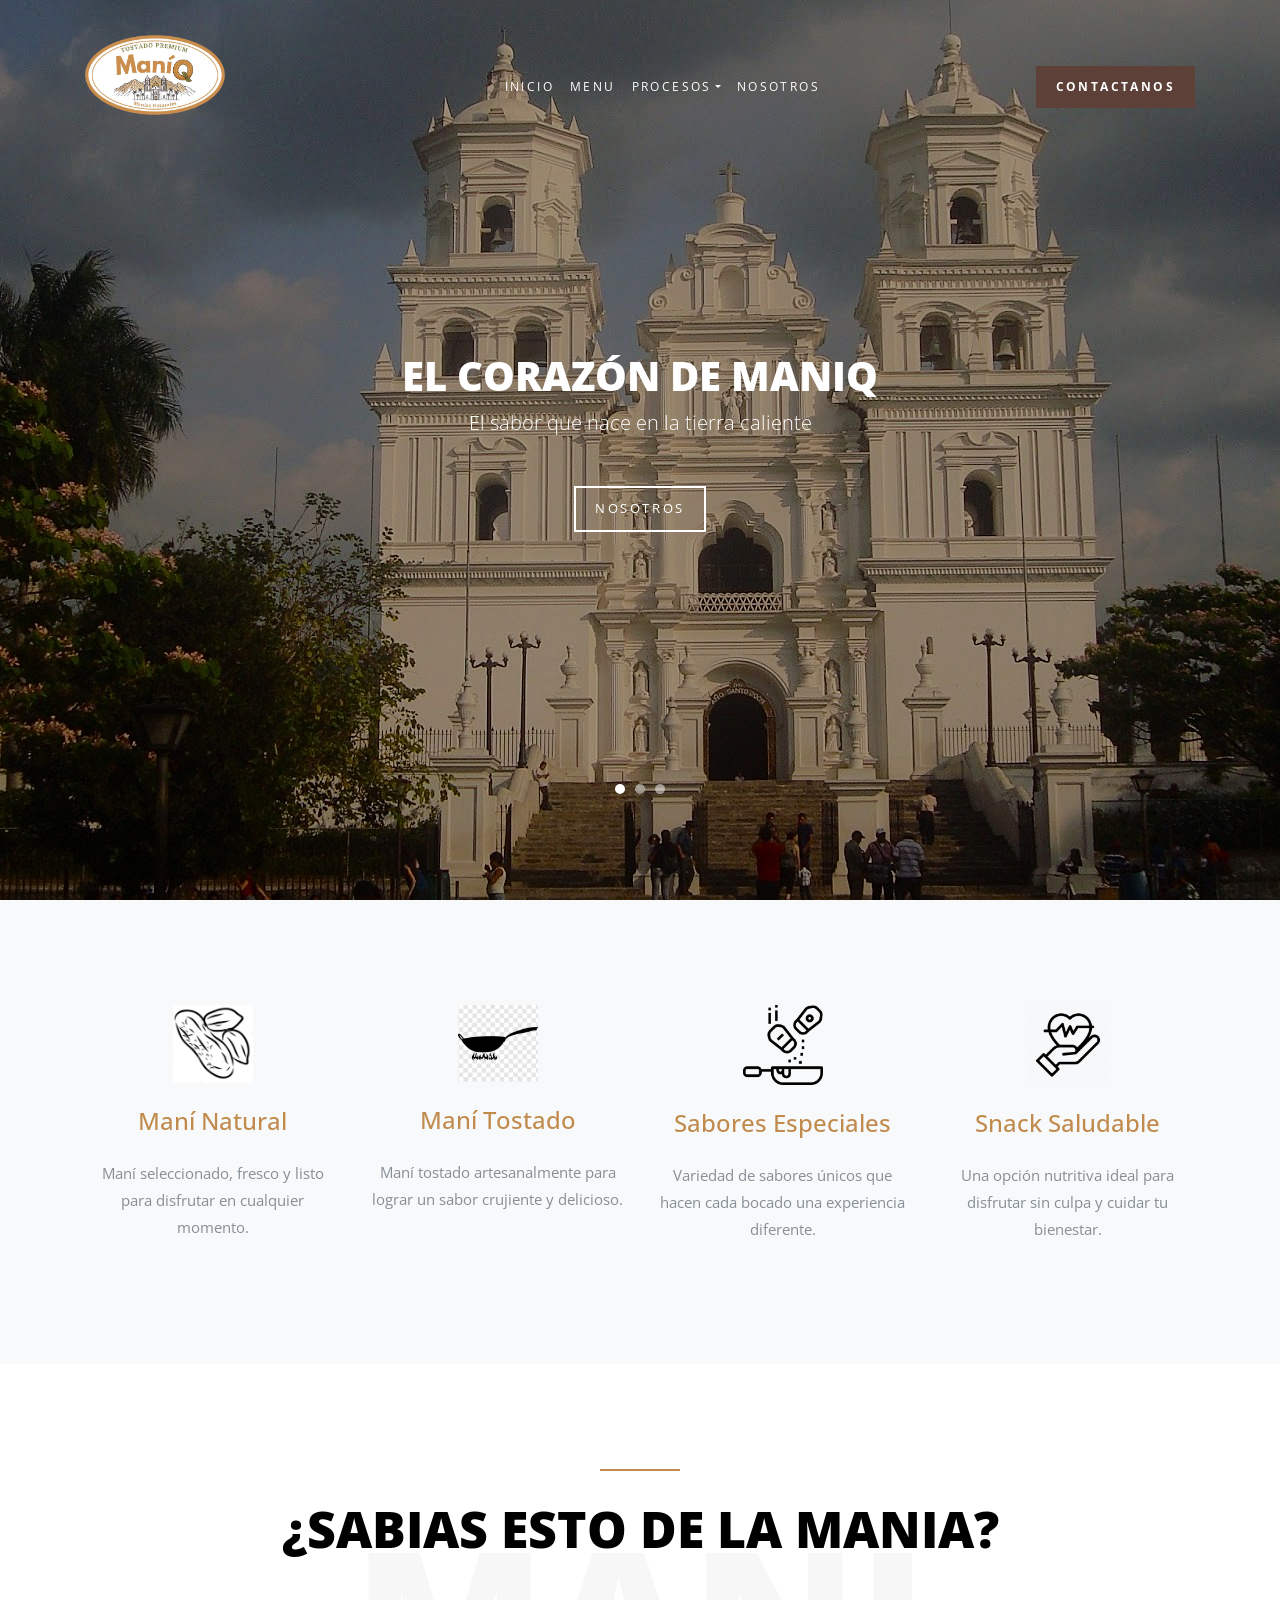
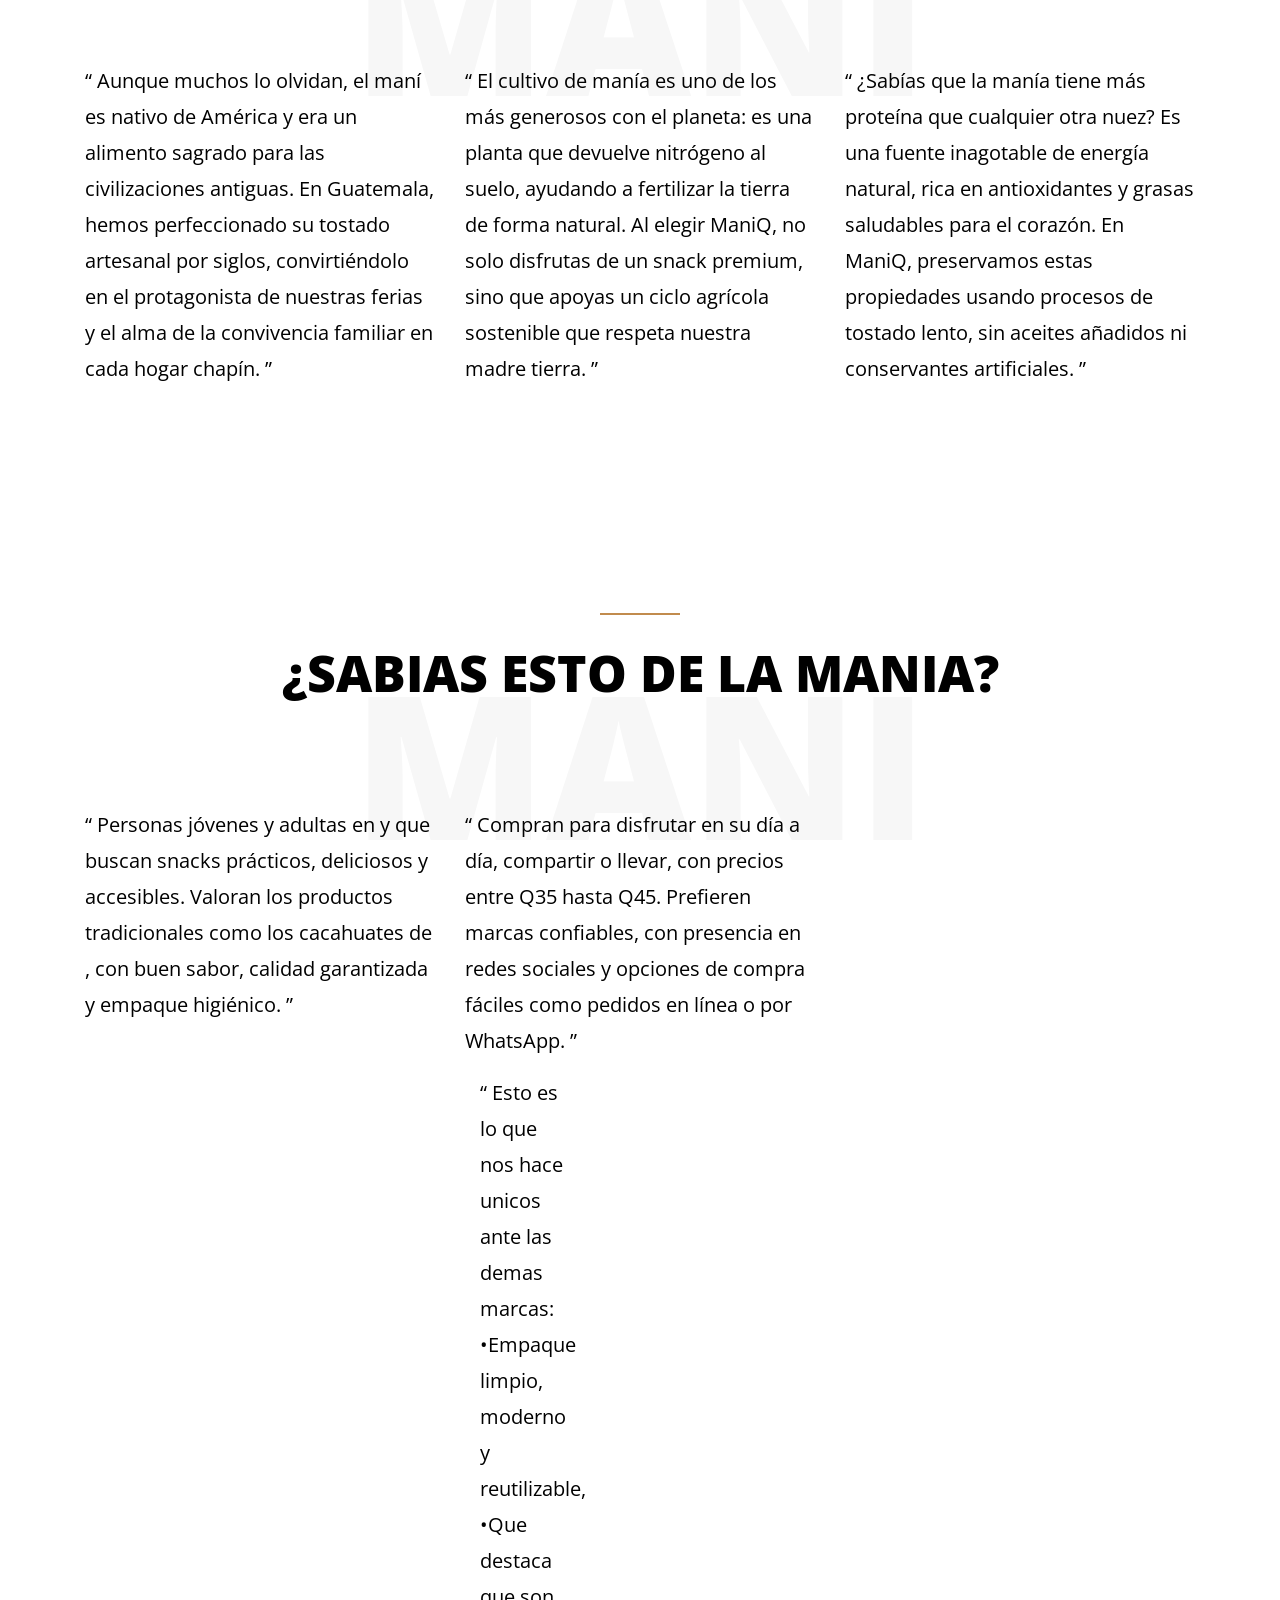
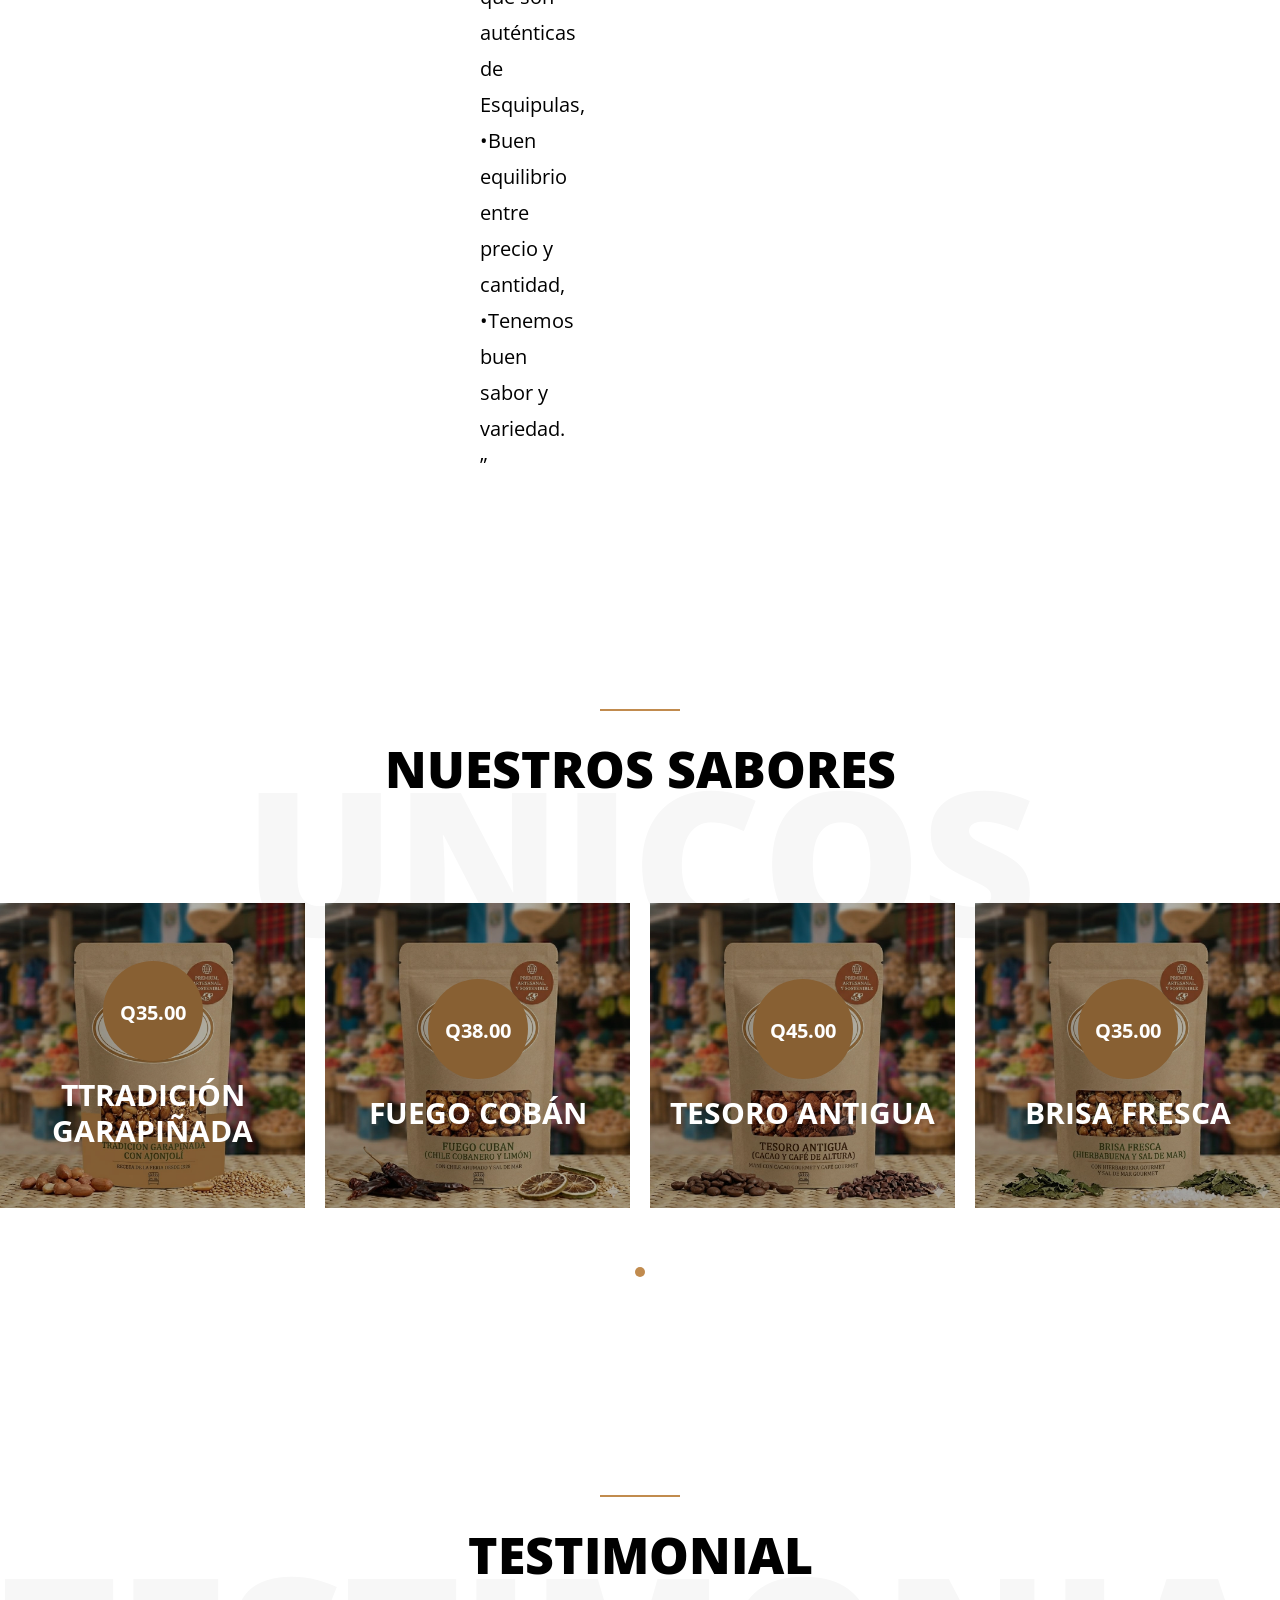
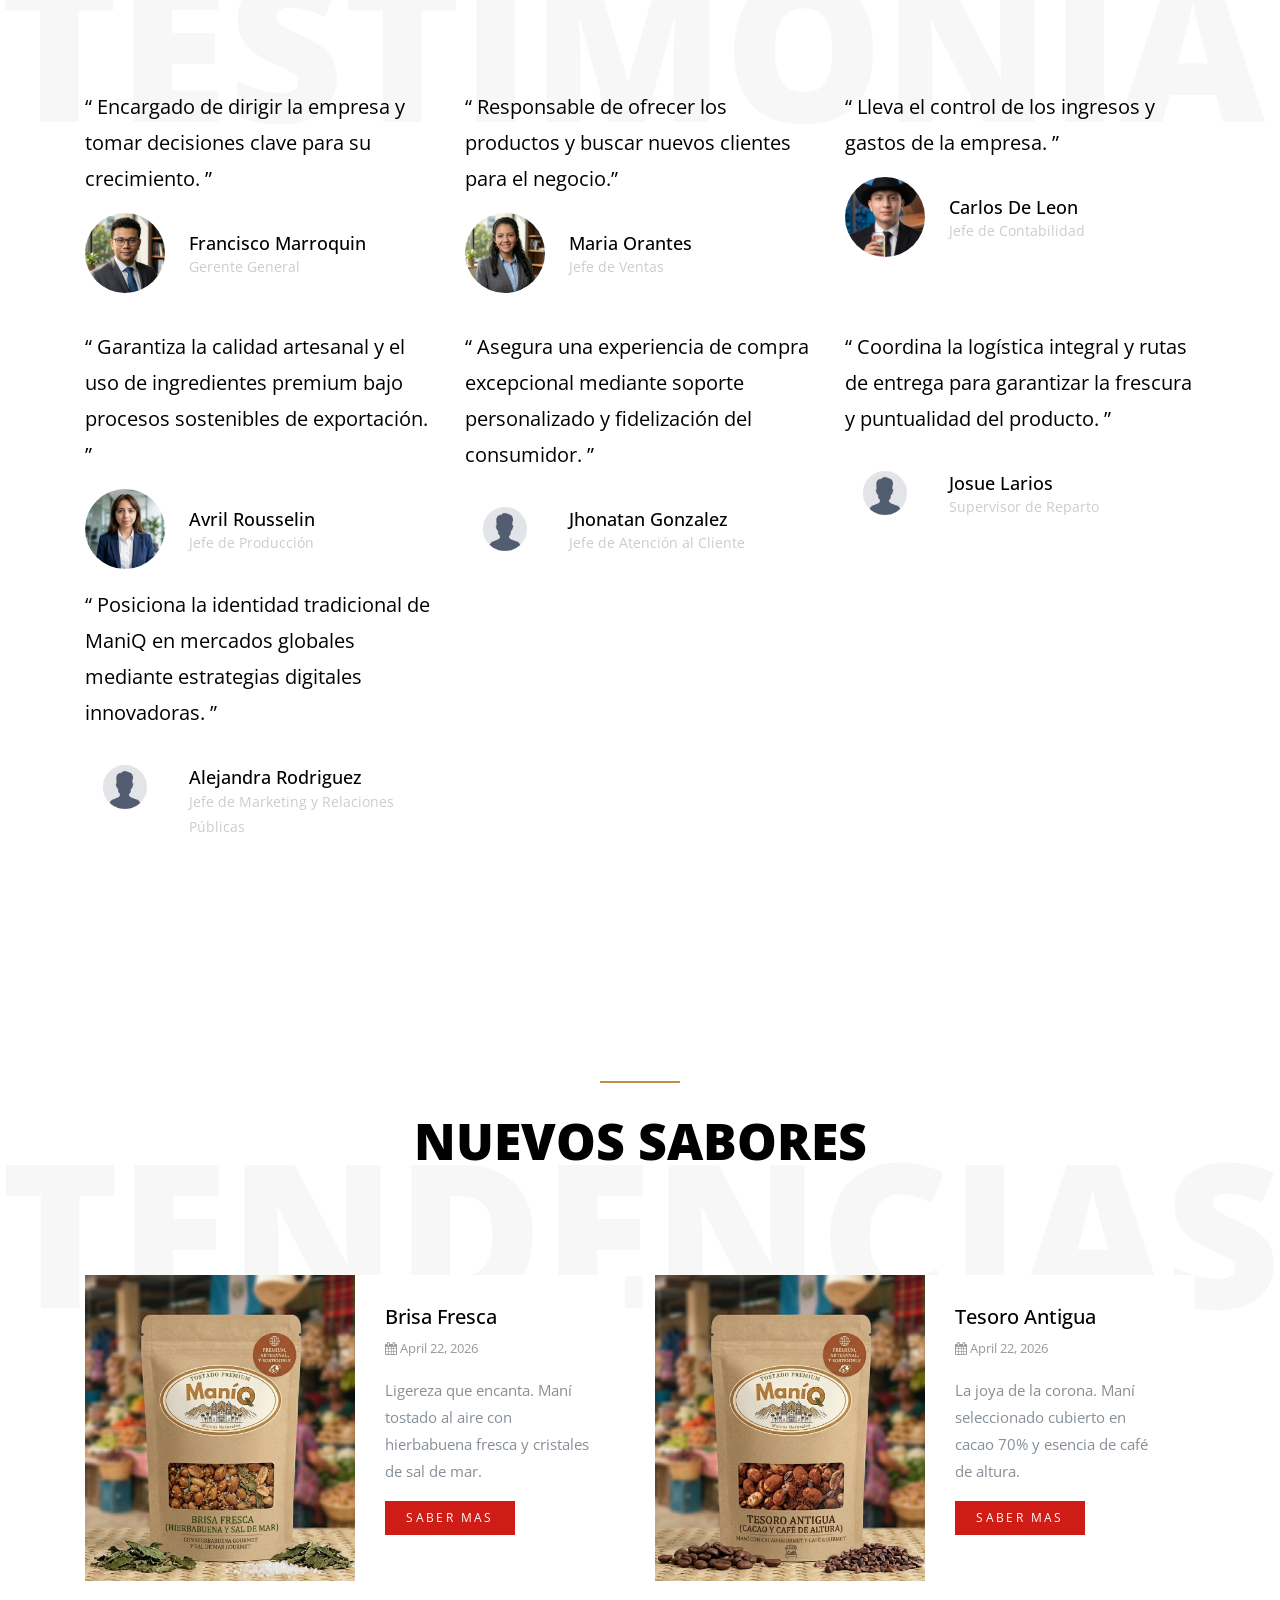
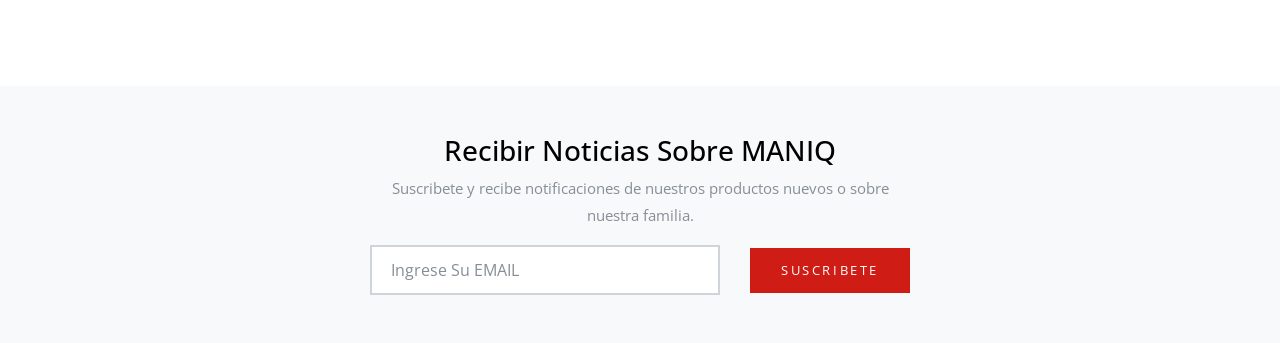
==== commit 198cc60d: "Update index.html" ====
--- a/index.html
+++ b/index.html
@@ -191,6 +191,70 @@
         </div>
       </div>
     </section> <!-- .section -->
+
+<section class="section element-animate">
+
+      <div class="clearfix mb-5 pb-5">
+        <div class="container-fluid">
+          <div class="row">
+            <div class="col-md-12 text-center heading-wrap">
+              <h2>¿SABIAS ESTO DE LA MANIA?</h2>
+              <span class="back-text">MANI</span>
+            </div>
+          </div>
+        </div>
+      </div>
+
+      <div class="container">
+        <div class="row">
+          <div class="col-md-4">
+            <blockquote class="testimonial">
+
+              <p>&ldquo; Personas jóvenes y adultas en  y  que buscan snacks prácticos,
+                deliciosos y accesibles. Valoran los productos tradicionales como los cacahuates
+                de , con buen sabor, calidad garantizada y empaque higiénico.
+
+                &rdquo;</p>
+               
+            </blockquote>
+          </div>
+
+
+          <div class="col-md-4">
+            <blockquote class="testimonial">
+
+               <p>
+                 &ldquo;
+
+                 Compran para disfrutar en su día a día, compartir o llevar, con precios entre Q35 hasta Q45. Prefieren
+                 marcas confiables,
+                 con presencia en redes sociales y opciones de compra fáciles como pedidos en línea o por WhatsApp.
+                 
+                &rdquo;</p>
+                
+            </blockquote>
+
+            <div class="col-md-4">
+            <blockquote class="testimonial">
+
+               <p>
+                 &ldquo;
+
+                Esto es lo que nos hace unicos ante las demas marcas: 
+
+                 •Empaque limpio, moderno y reutilizable,
+                 •Que destaca que son auténticas de Esquipulas,
+                 •Buen equilibrio entre precio y cantidad,
+                 •Tenemos buen sabor y variedad.
+                 
+                &rdquo;</p>
+                
+            </blockquote>
+              
+          </div>
+        </div>
+      </div>
+    </section> <!-- .section -->
     
     <section class="section element-animate">
 
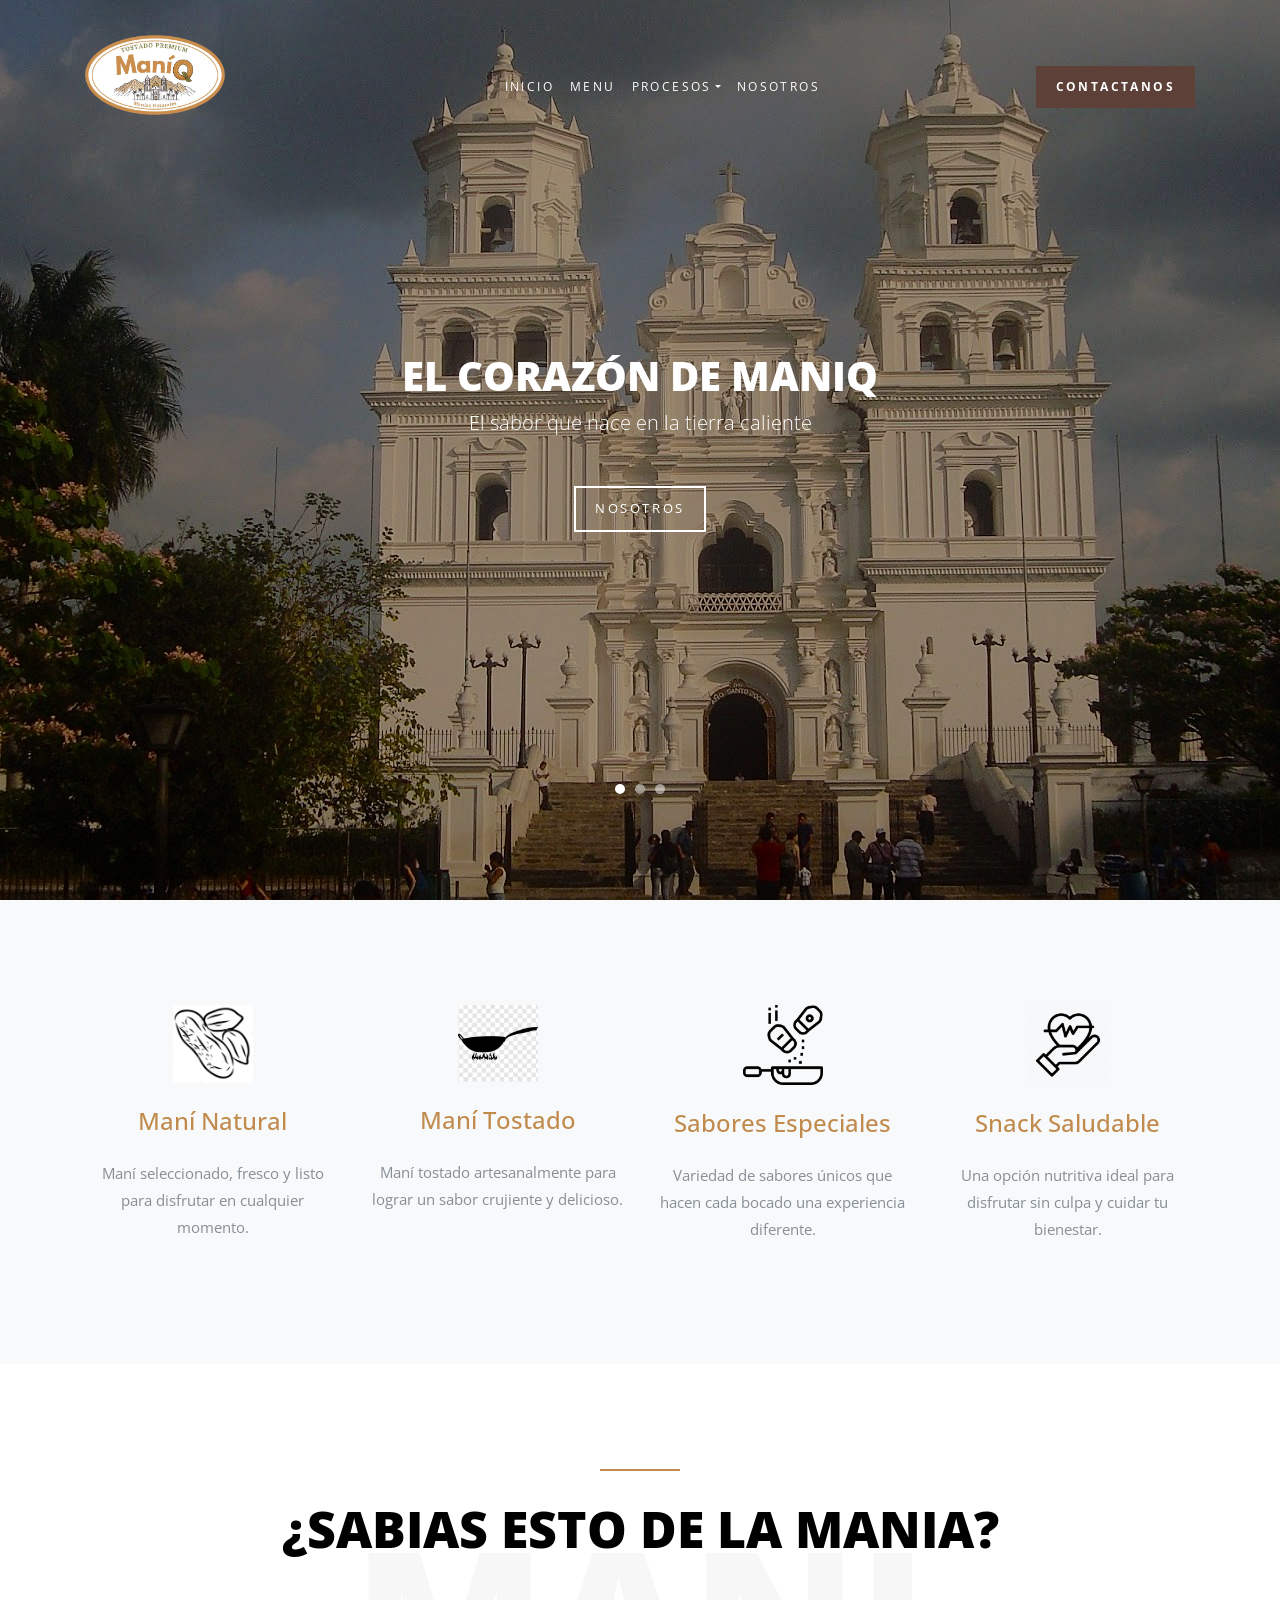
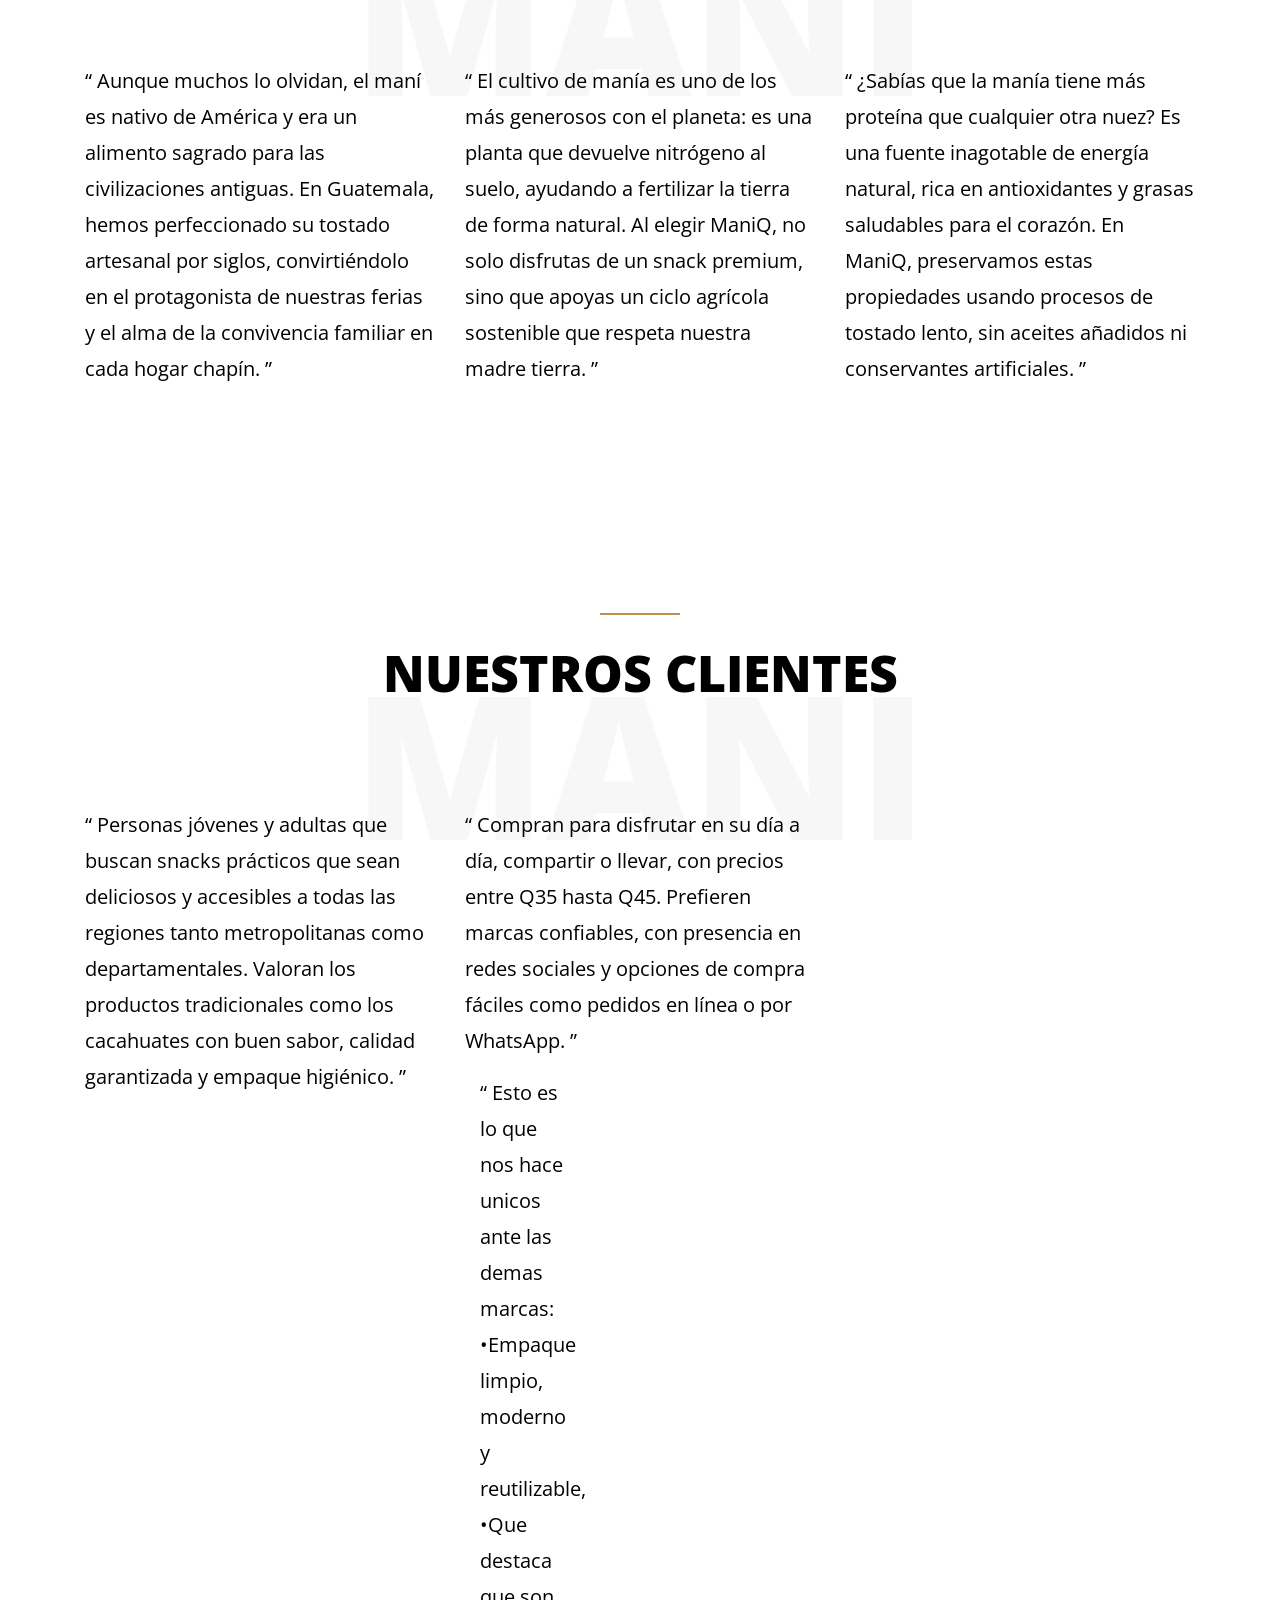
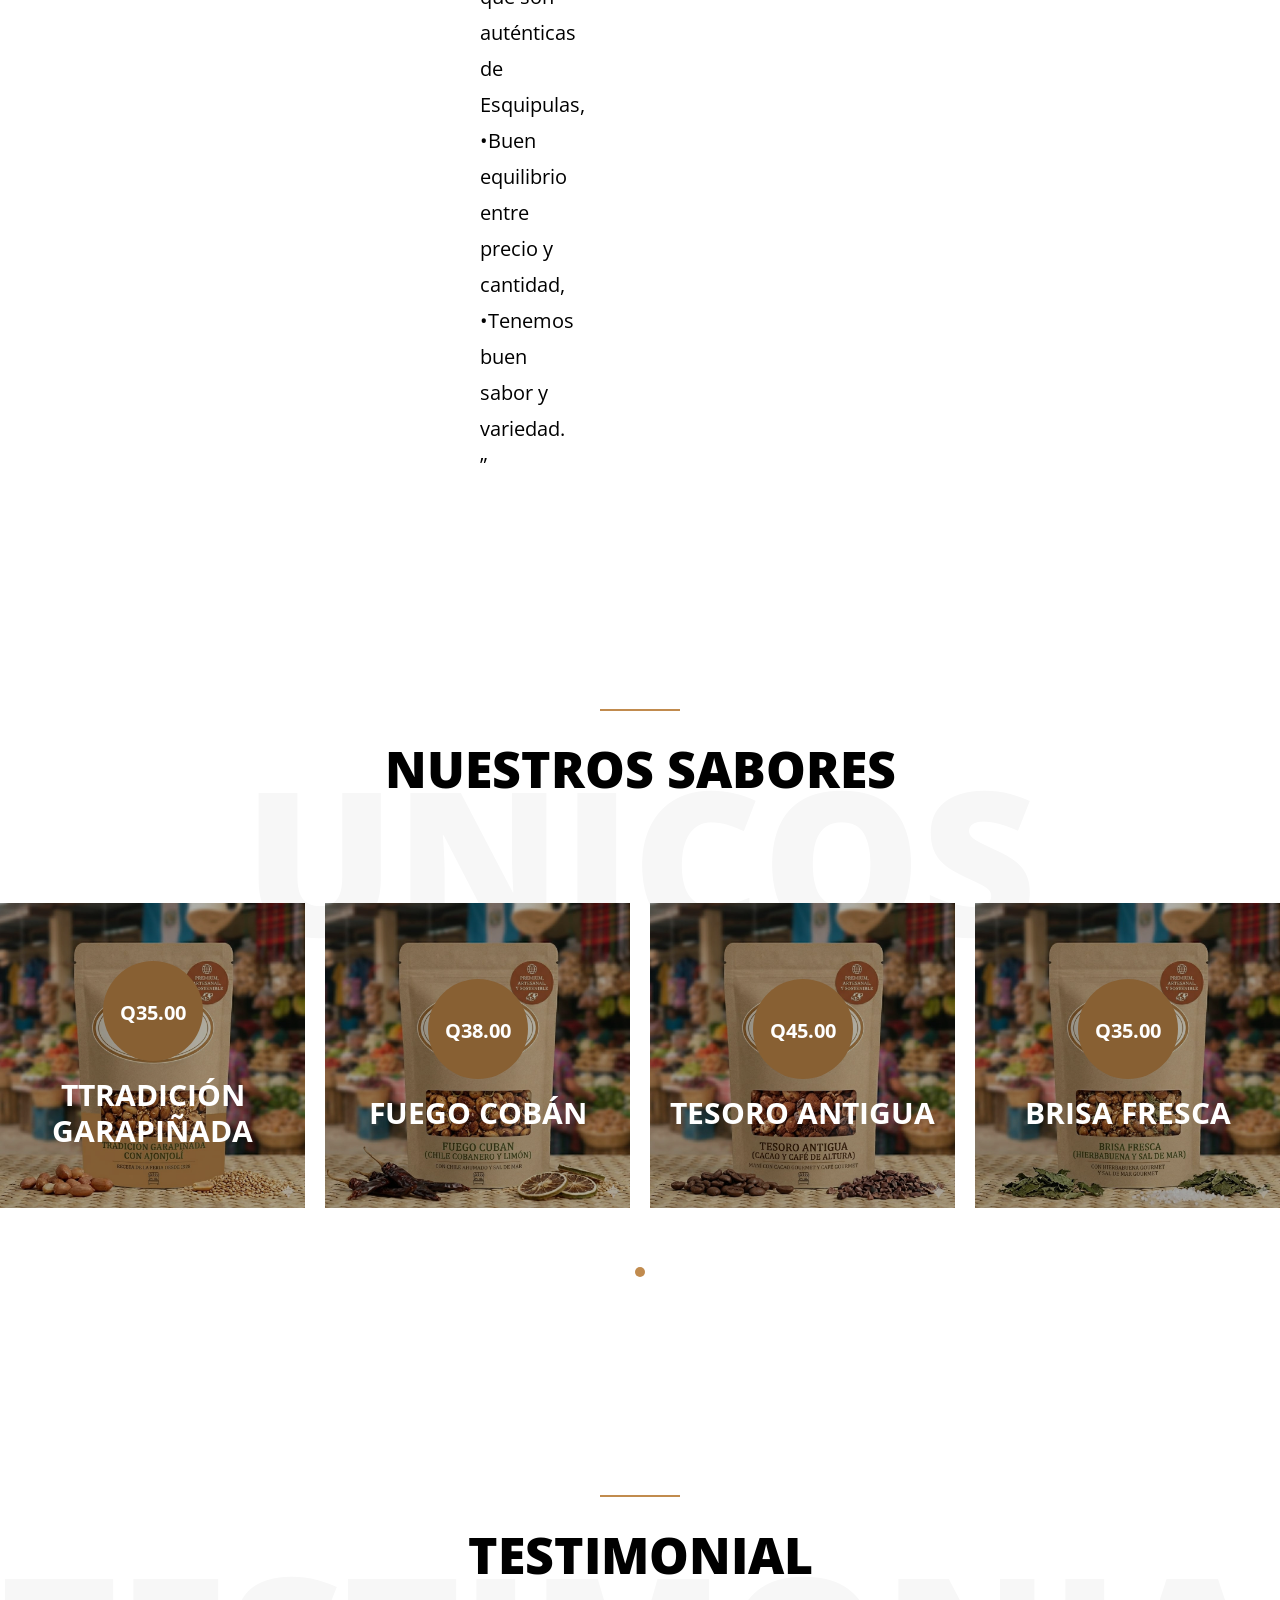
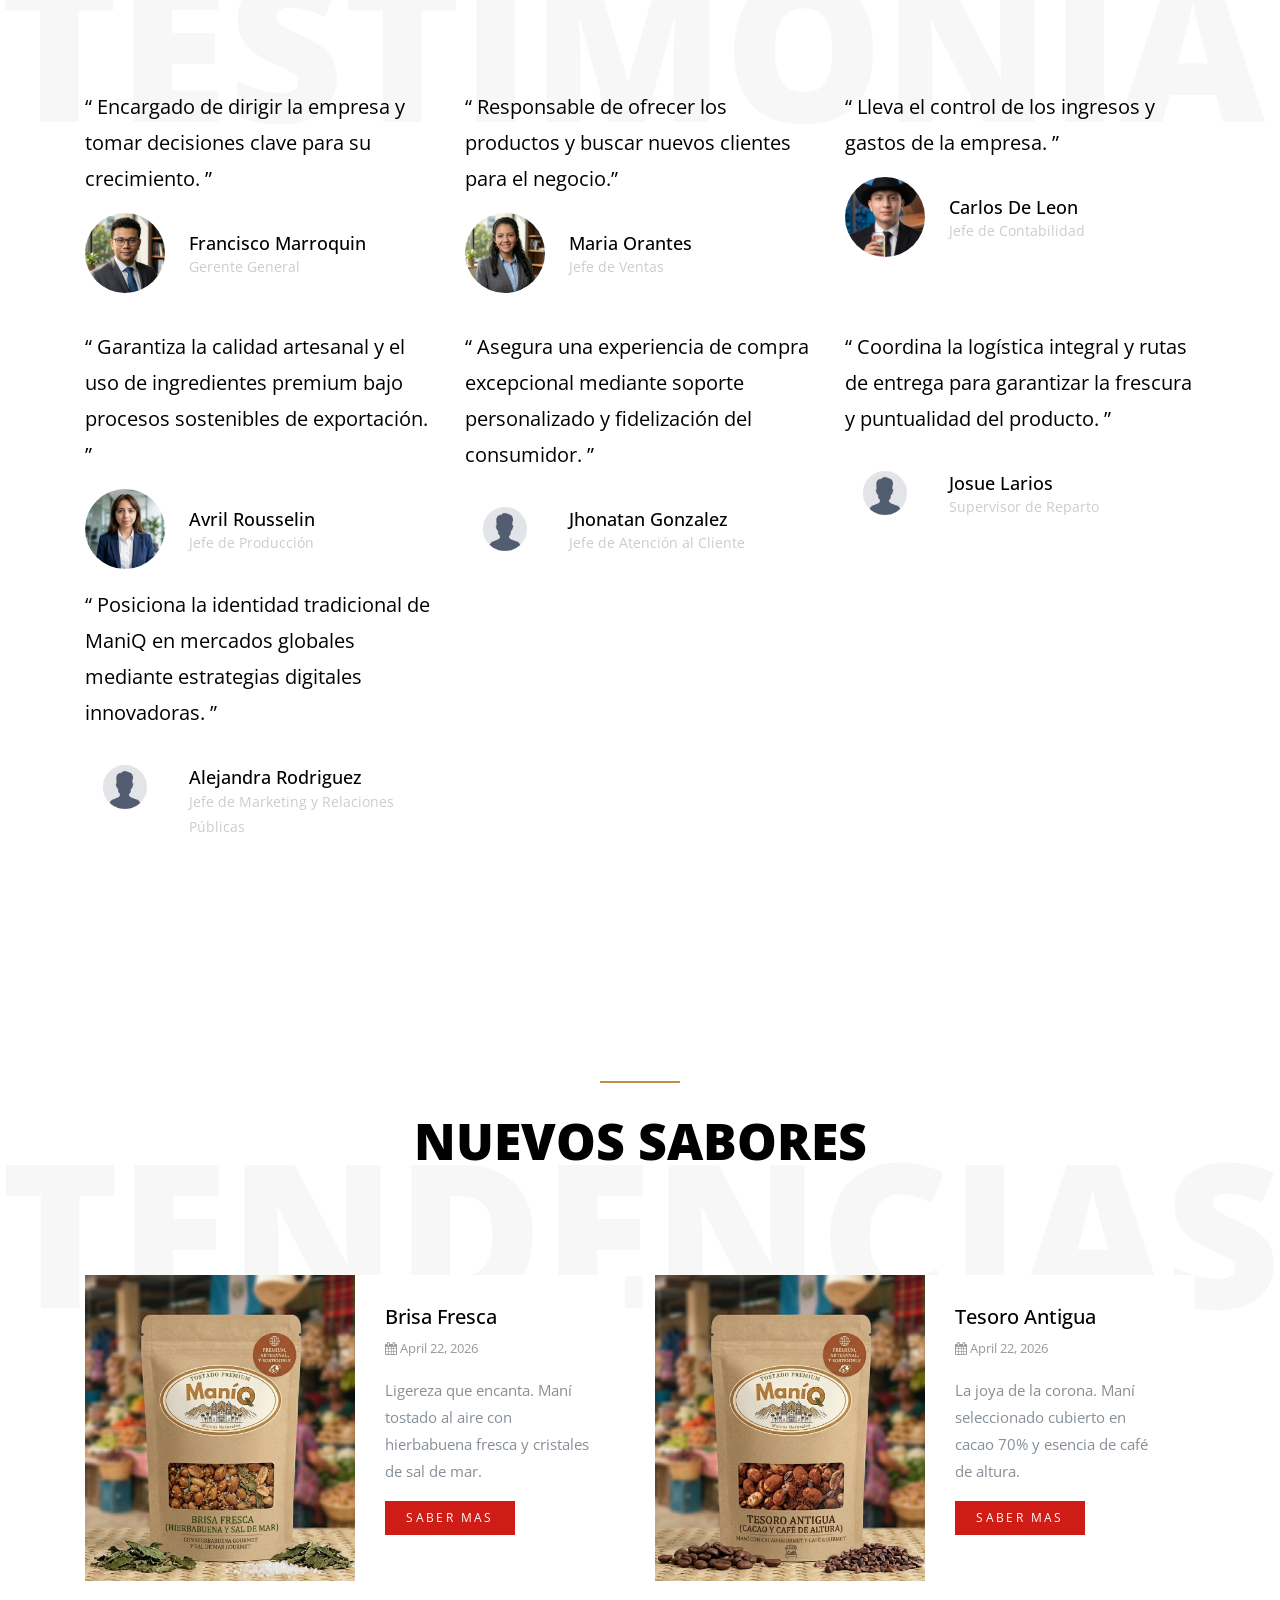
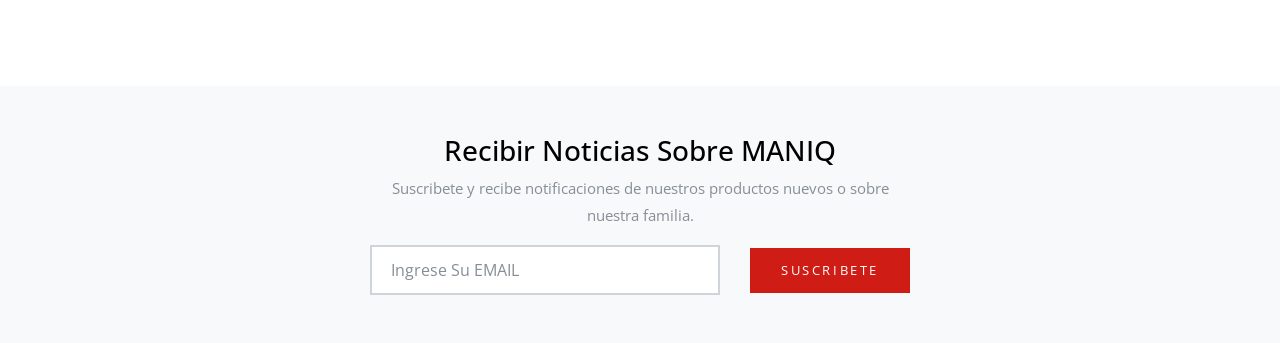
==== commit d333f05c: "Update index.html" ====
--- a/index.html
+++ b/index.html
@@ -198,7 +198,7 @@
         <div class="container-fluid">
           <div class="row">
             <div class="col-md-12 text-center heading-wrap">
-              <h2>¿SABIAS ESTO DE LA MANIA?</h2>
+              <h2>Nuestros Clientes</h2>
               <span class="back-text">MANI</span>
             </div>
           </div>
@@ -210,9 +210,9 @@
           <div class="col-md-4">
             <blockquote class="testimonial">
 
-              <p>&ldquo; Personas jóvenes y adultas en  y  que buscan snacks prácticos,
-                deliciosos y accesibles. Valoran los productos tradicionales como los cacahuates
-                de , con buen sabor, calidad garantizada y empaque higiénico.
+              <p>&ldquo; Personas jóvenes y adultas que buscan snacks prácticos que sean 
+                deliciosos y accesibles a todas las regiones tanto metropolitanas como departamentales. Valoran los productos tradicionales como los cacahuates
+                con buen sabor, calidad garantizada y empaque higiénico.
 
                 &rdquo;</p>
                
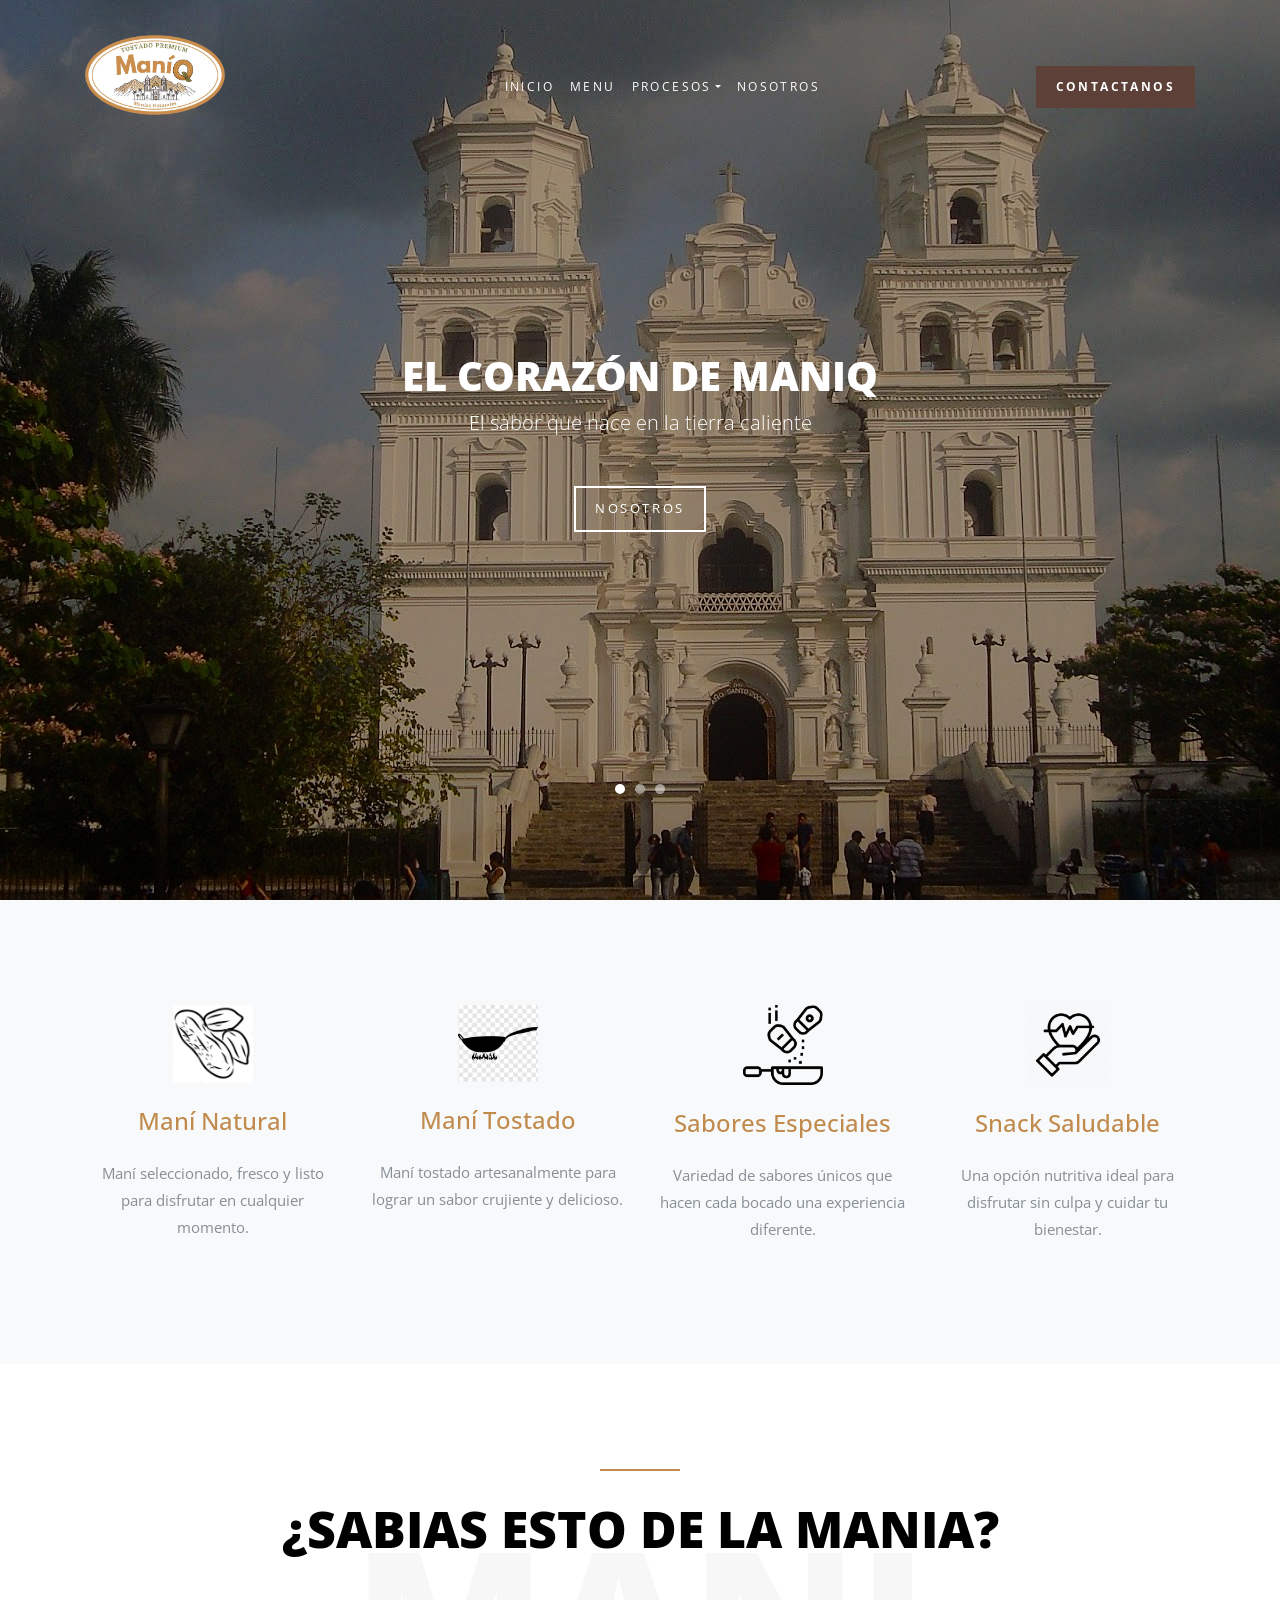
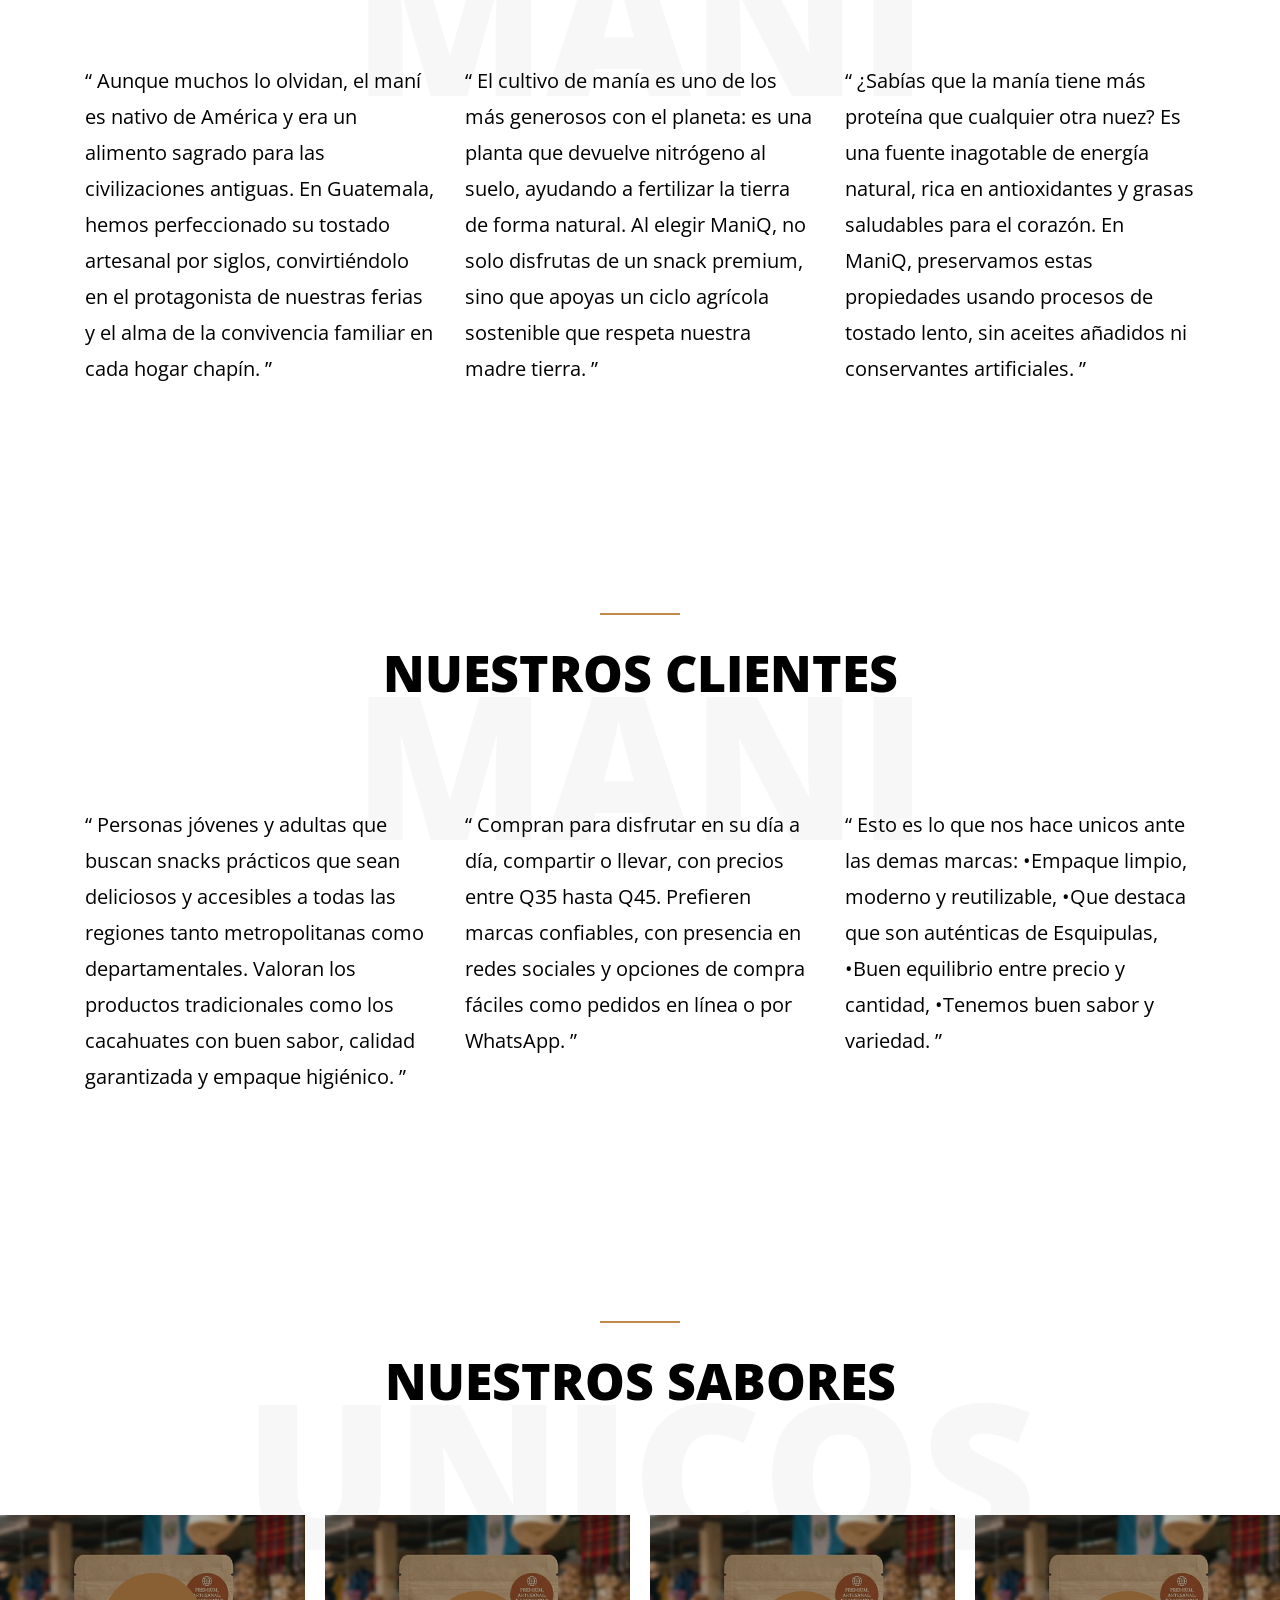
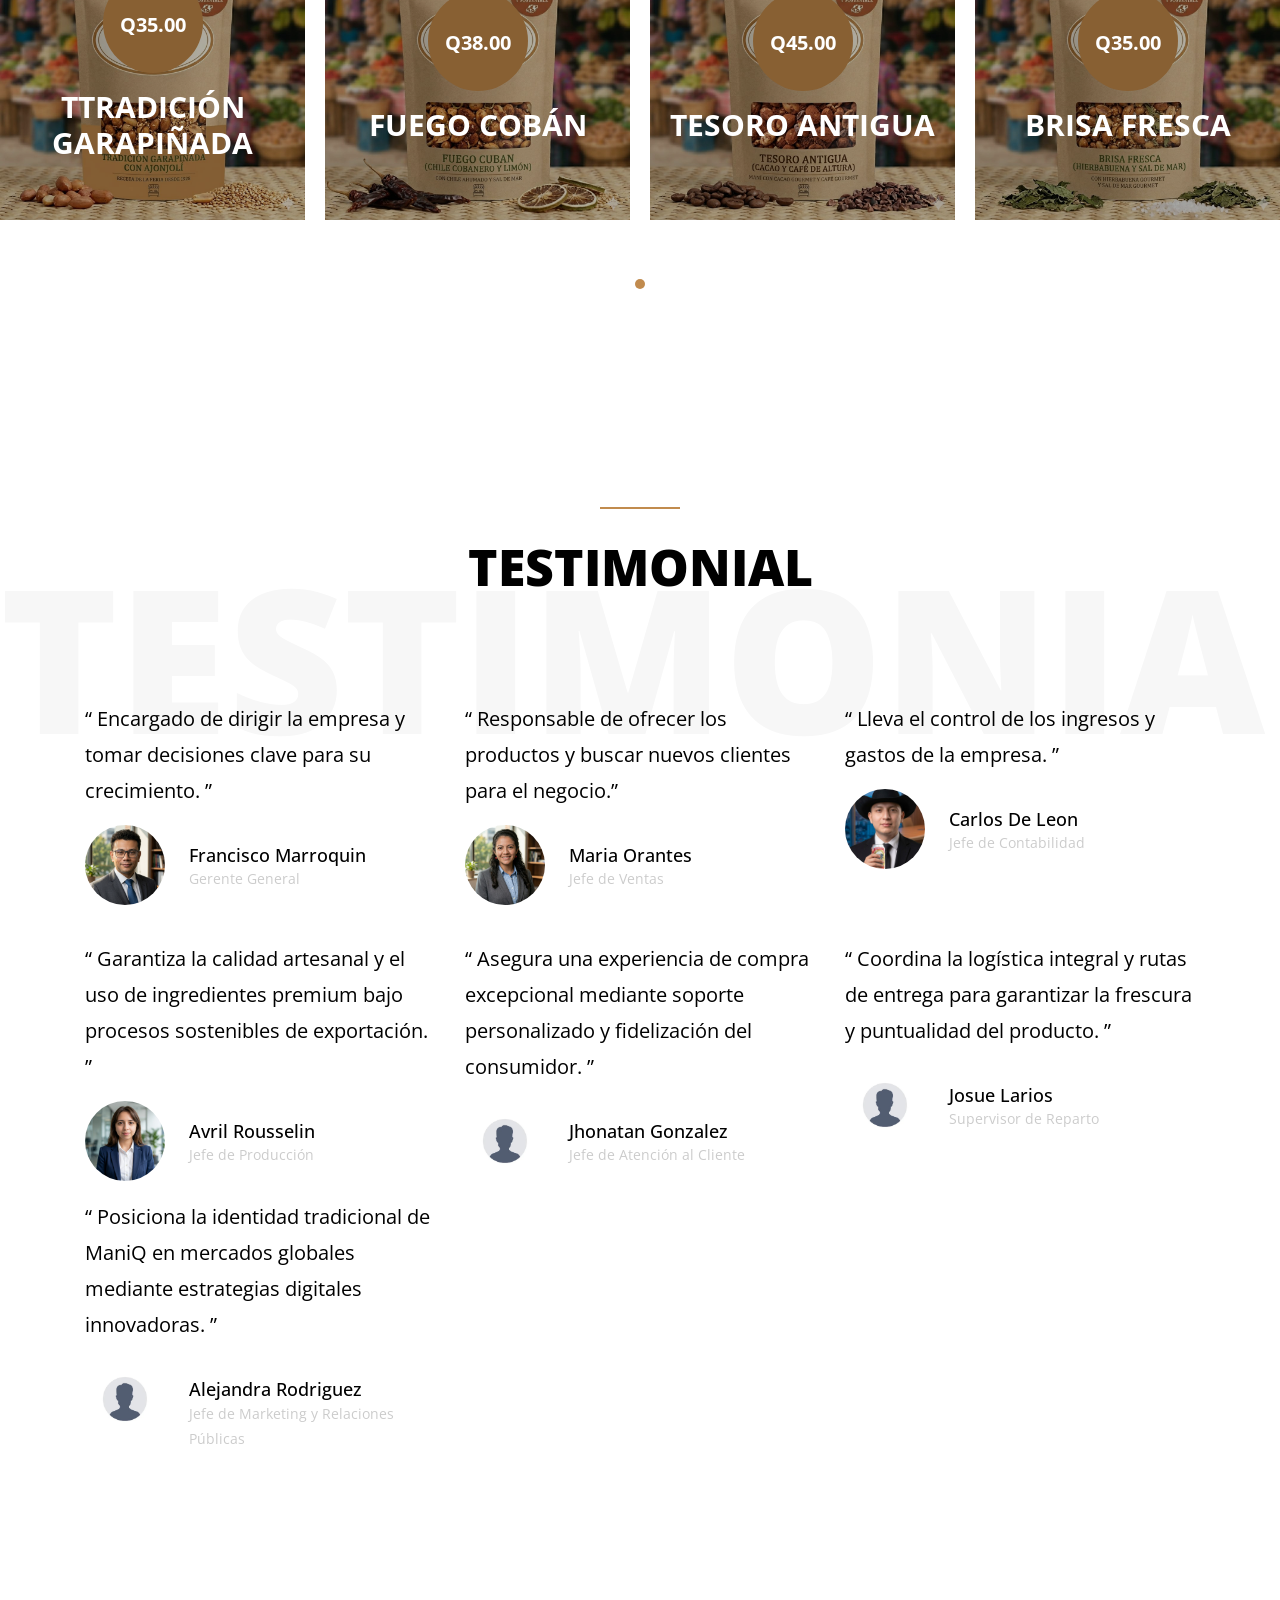
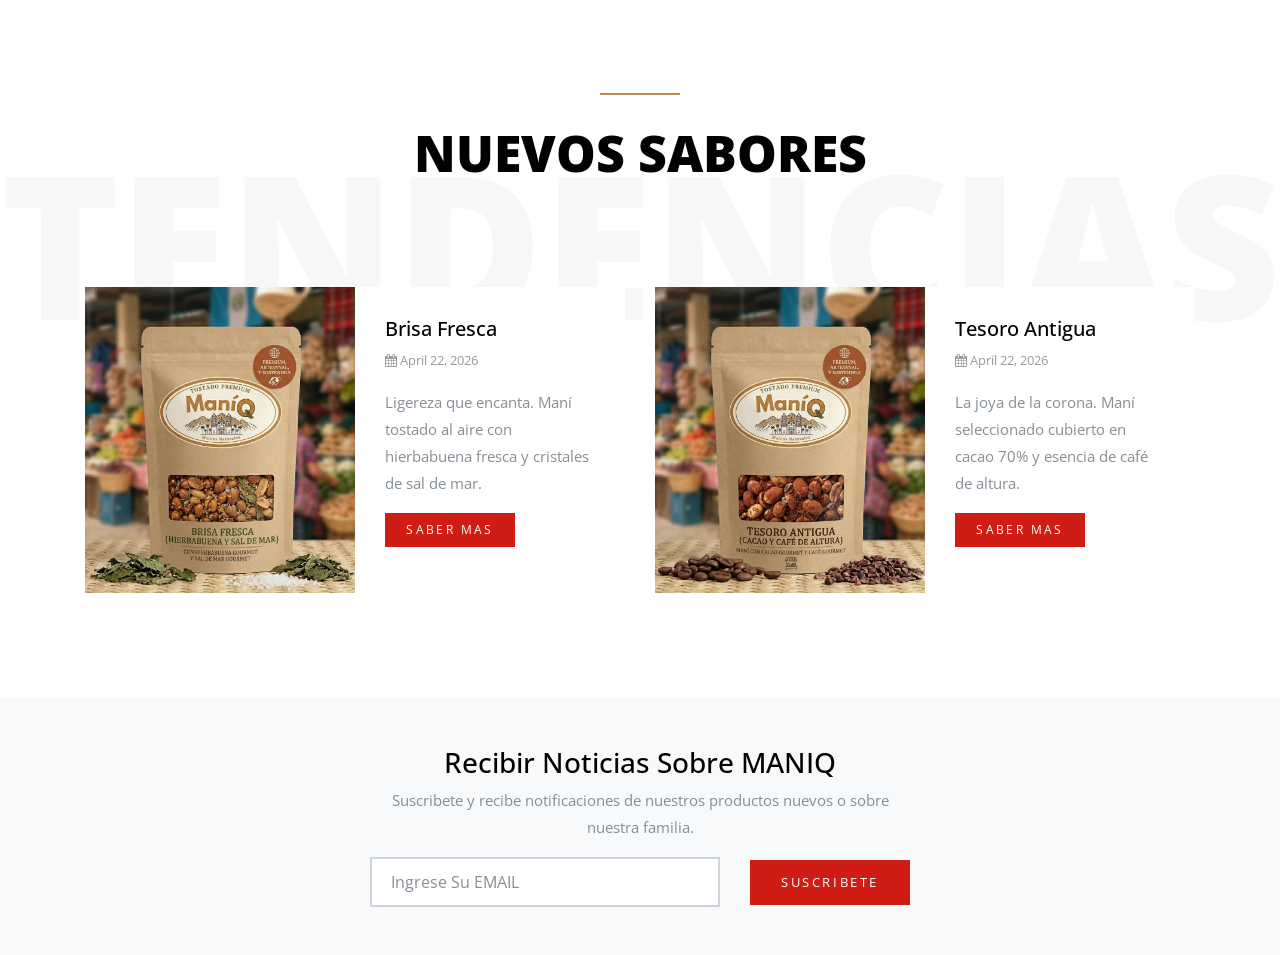
==== commit 2fda8aa7: "Update index.html" ====
--- a/index.html
+++ b/index.html
@@ -233,6 +233,8 @@
                 &rdquo;</p>
                 
             </blockquote>
+                      </div>
+
 
             <div class="col-md-4">
             <blockquote class="testimonial">
@@ -250,6 +252,7 @@
                 &rdquo;</p>
                 
             </blockquote>
+                        
               
           </div>
         </div>
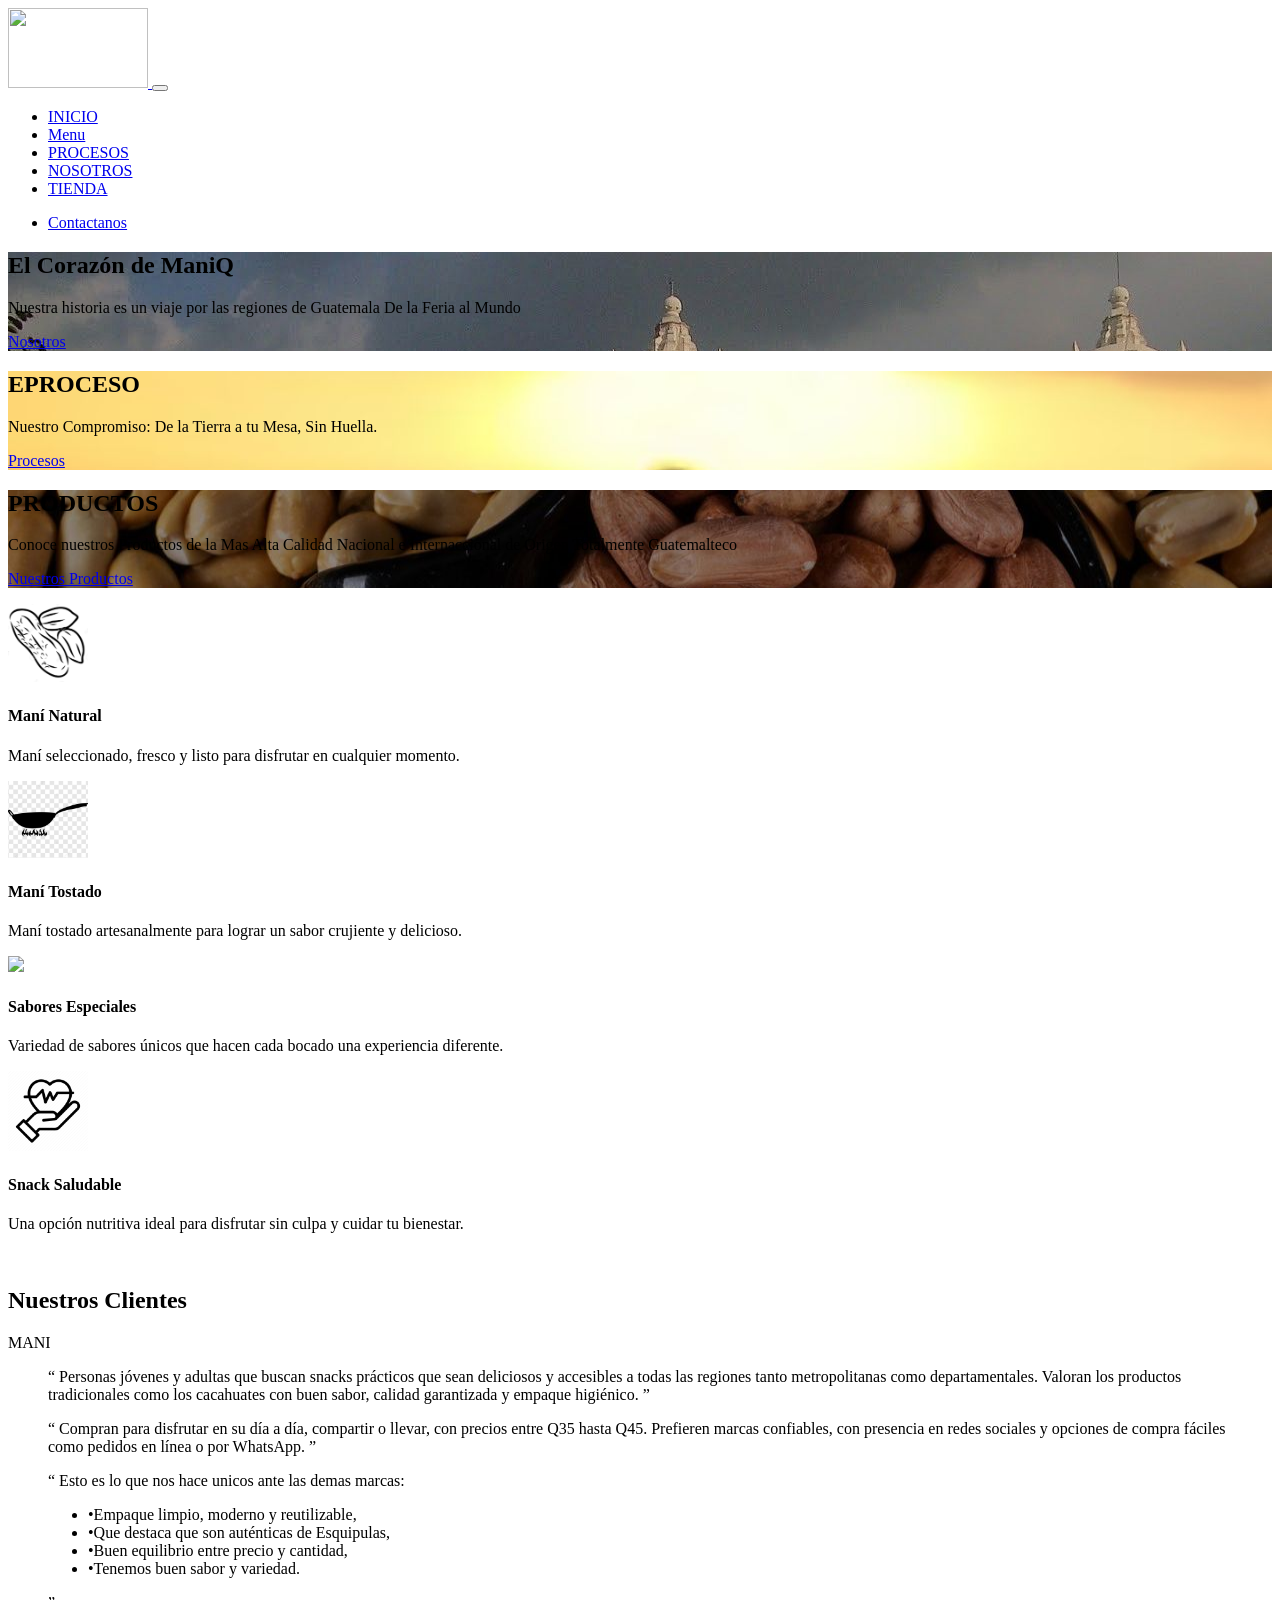
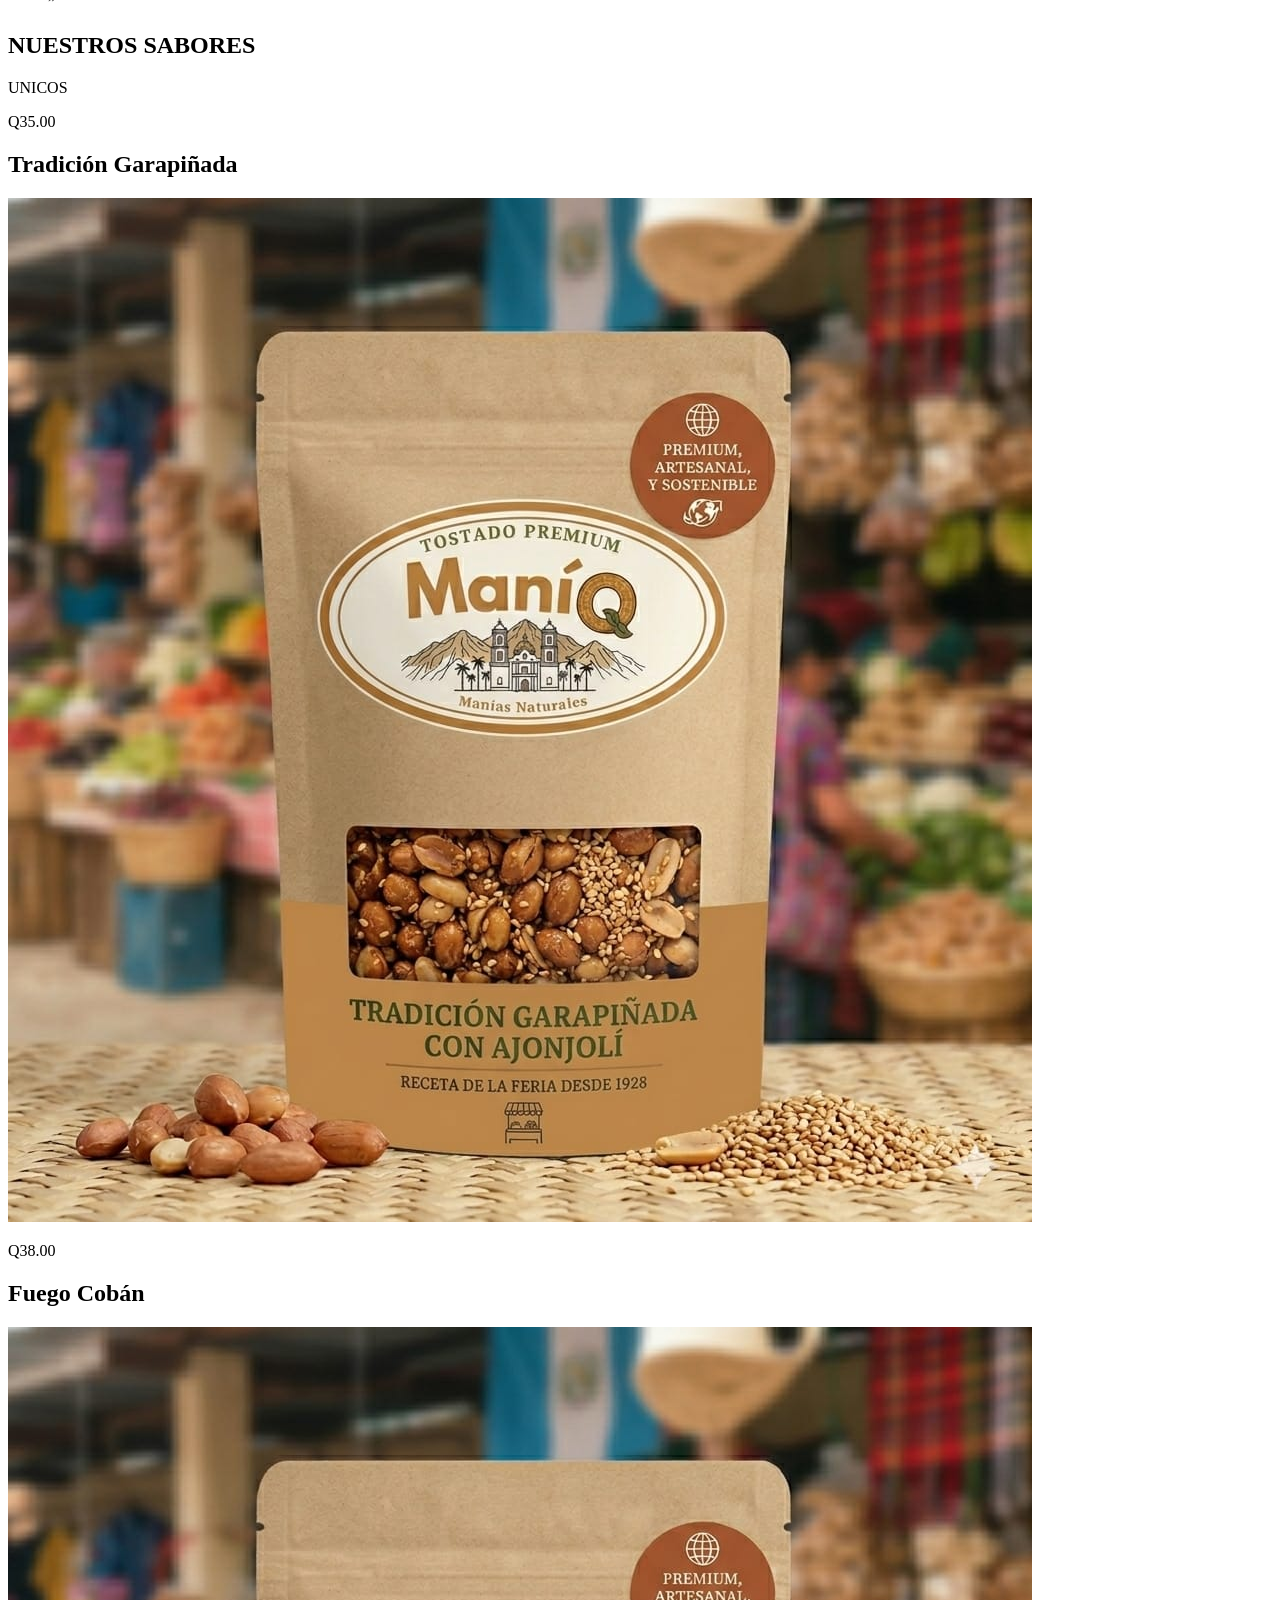
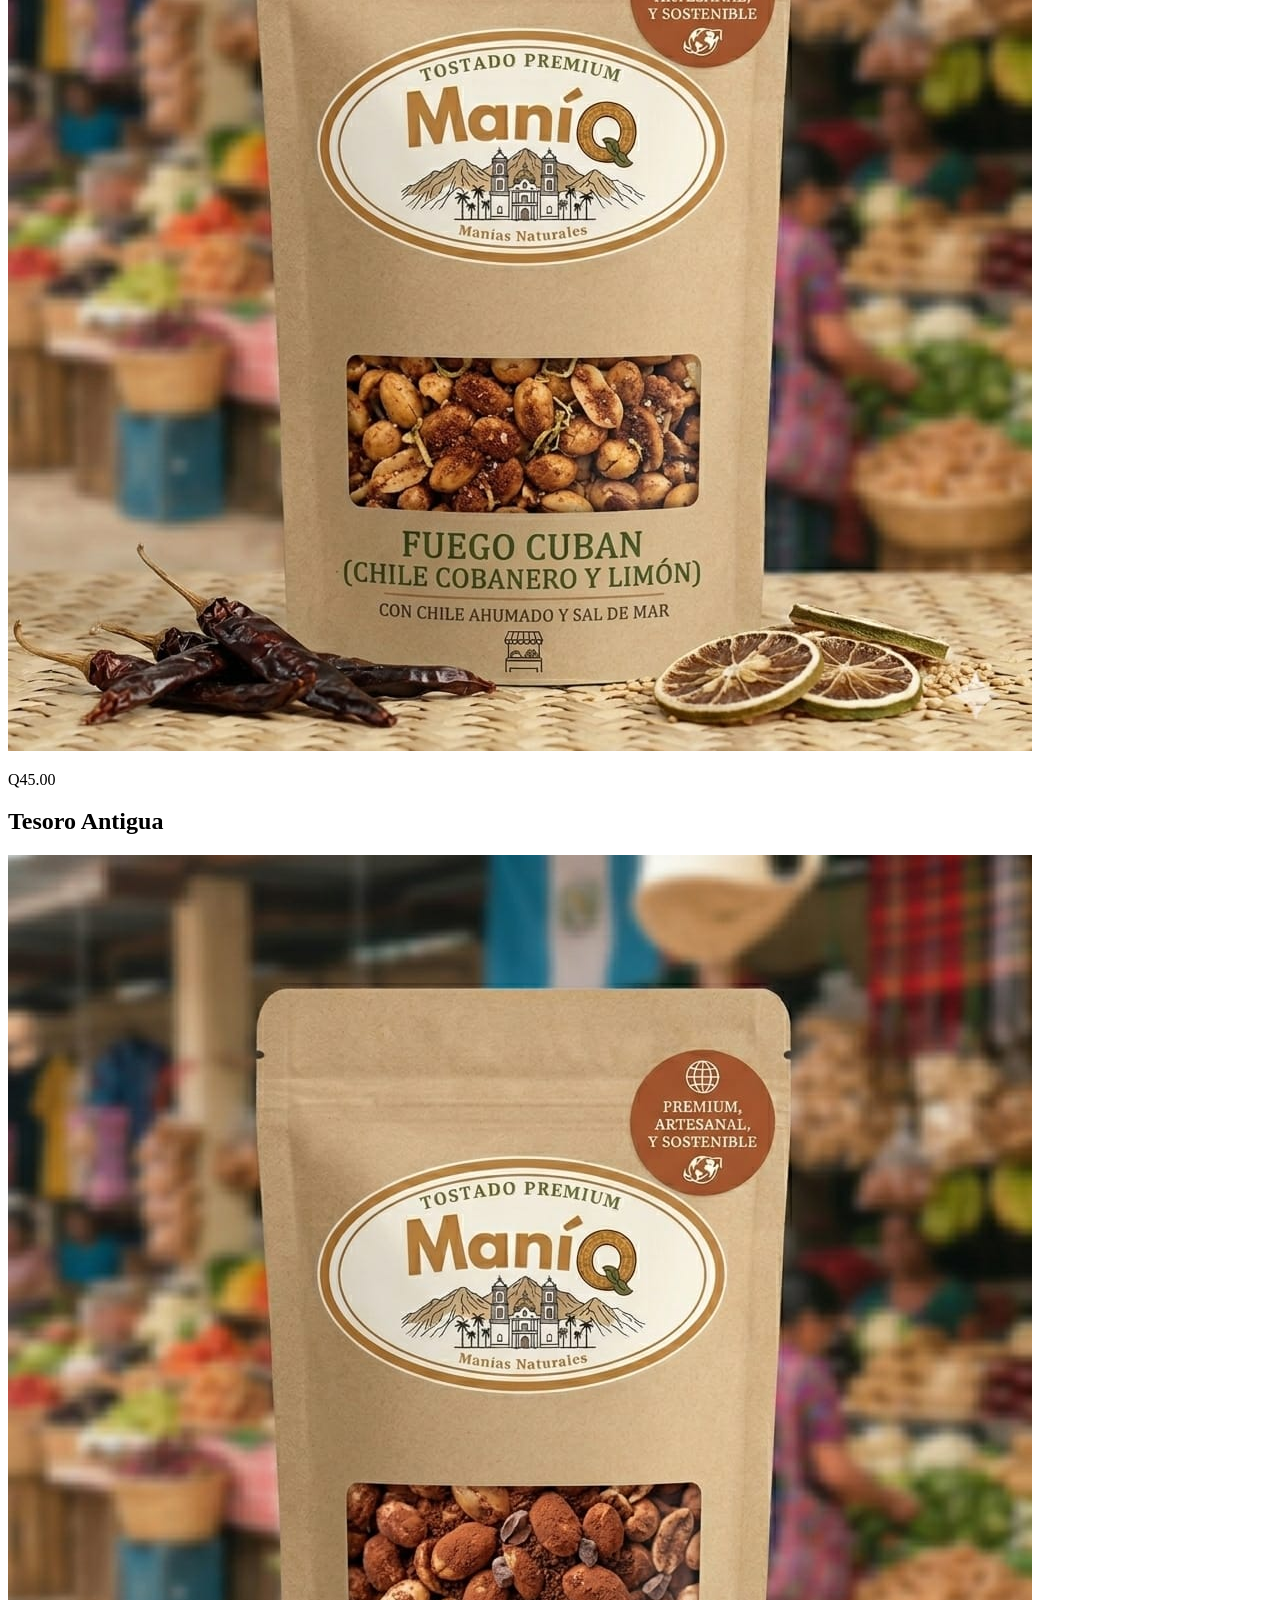
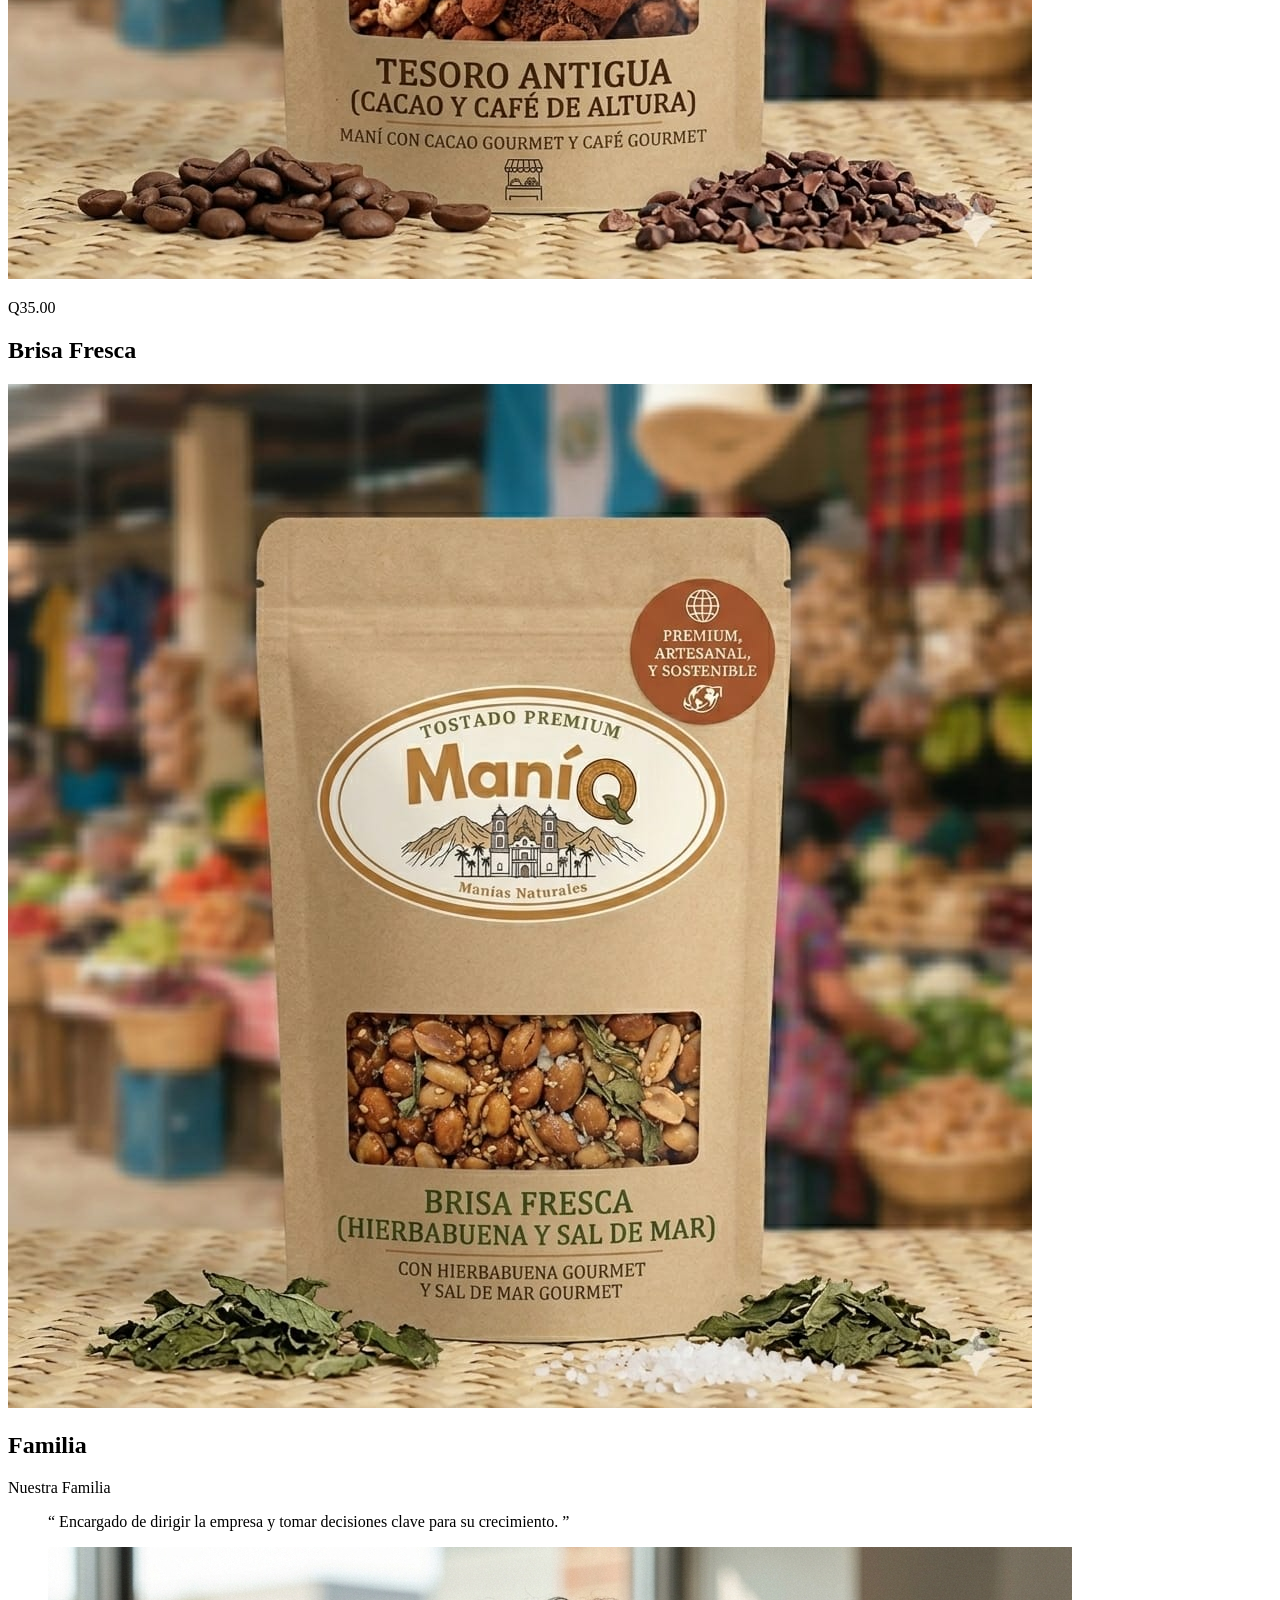
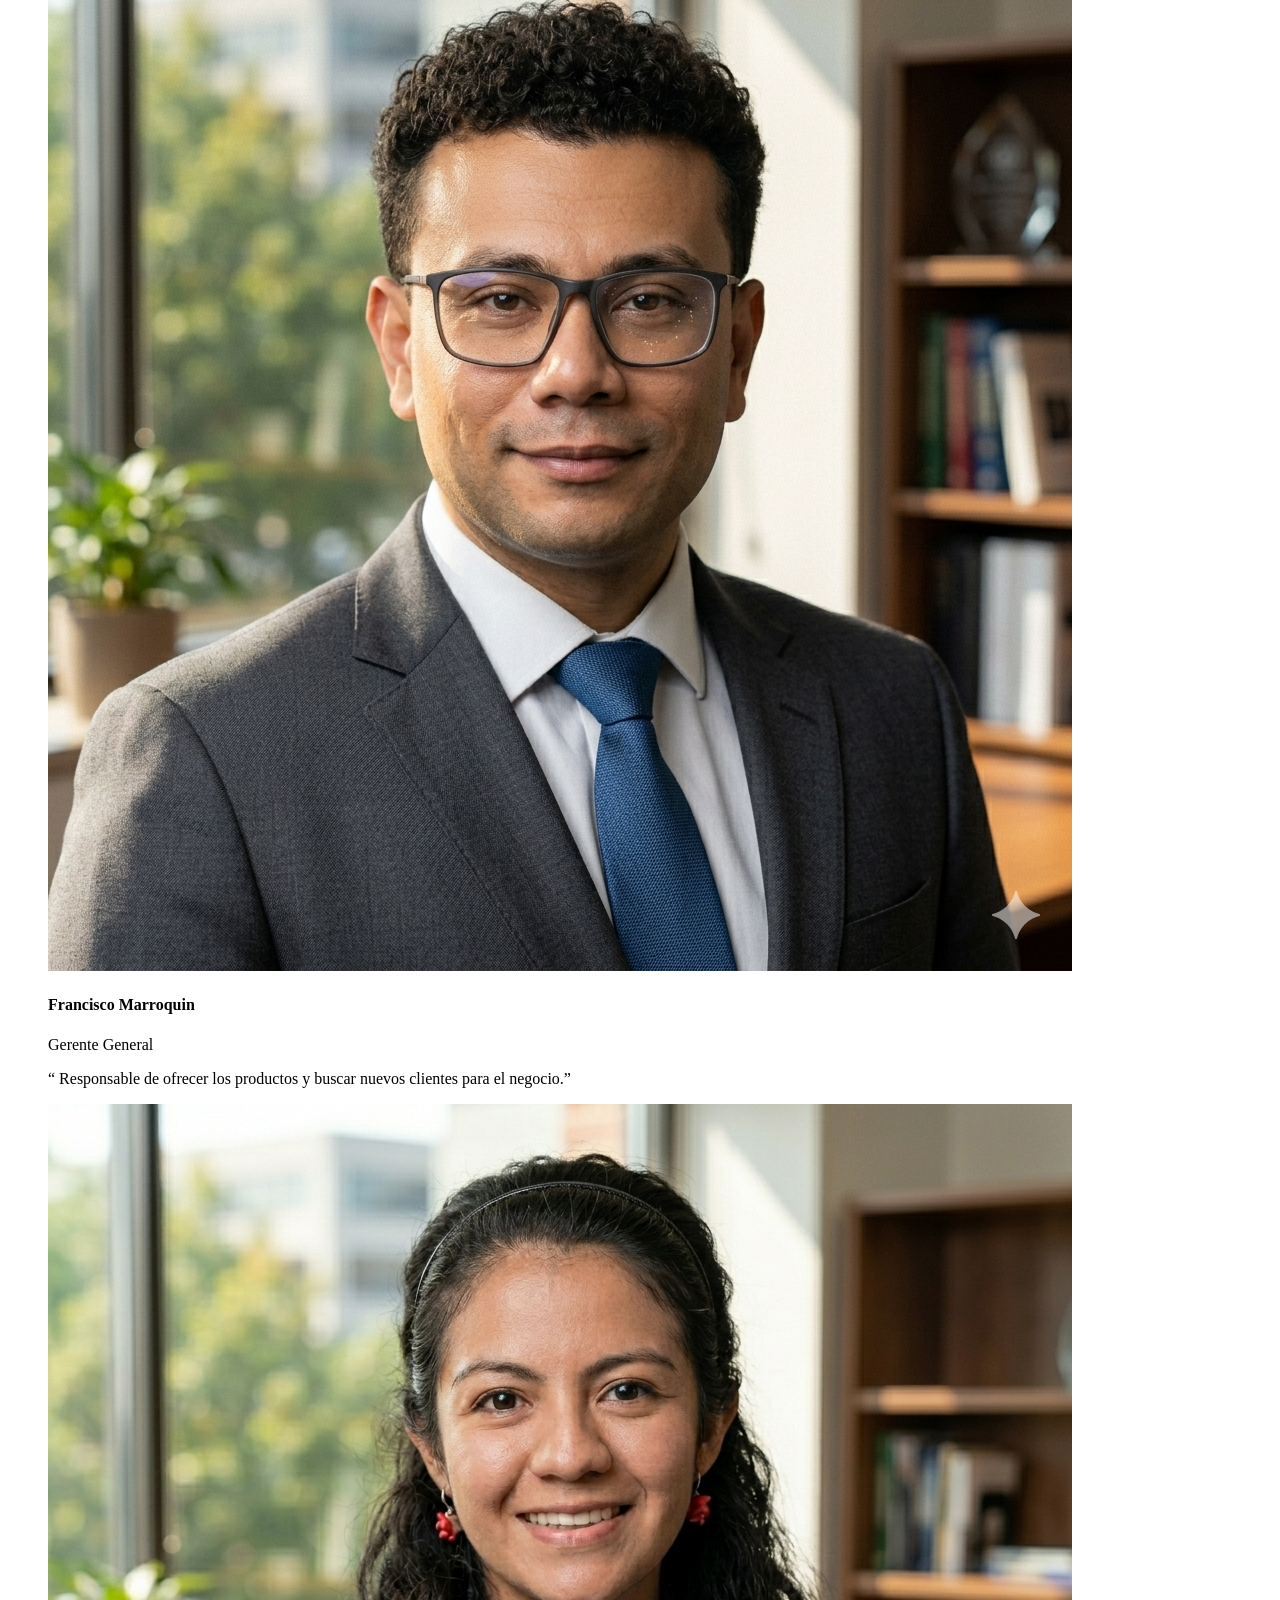
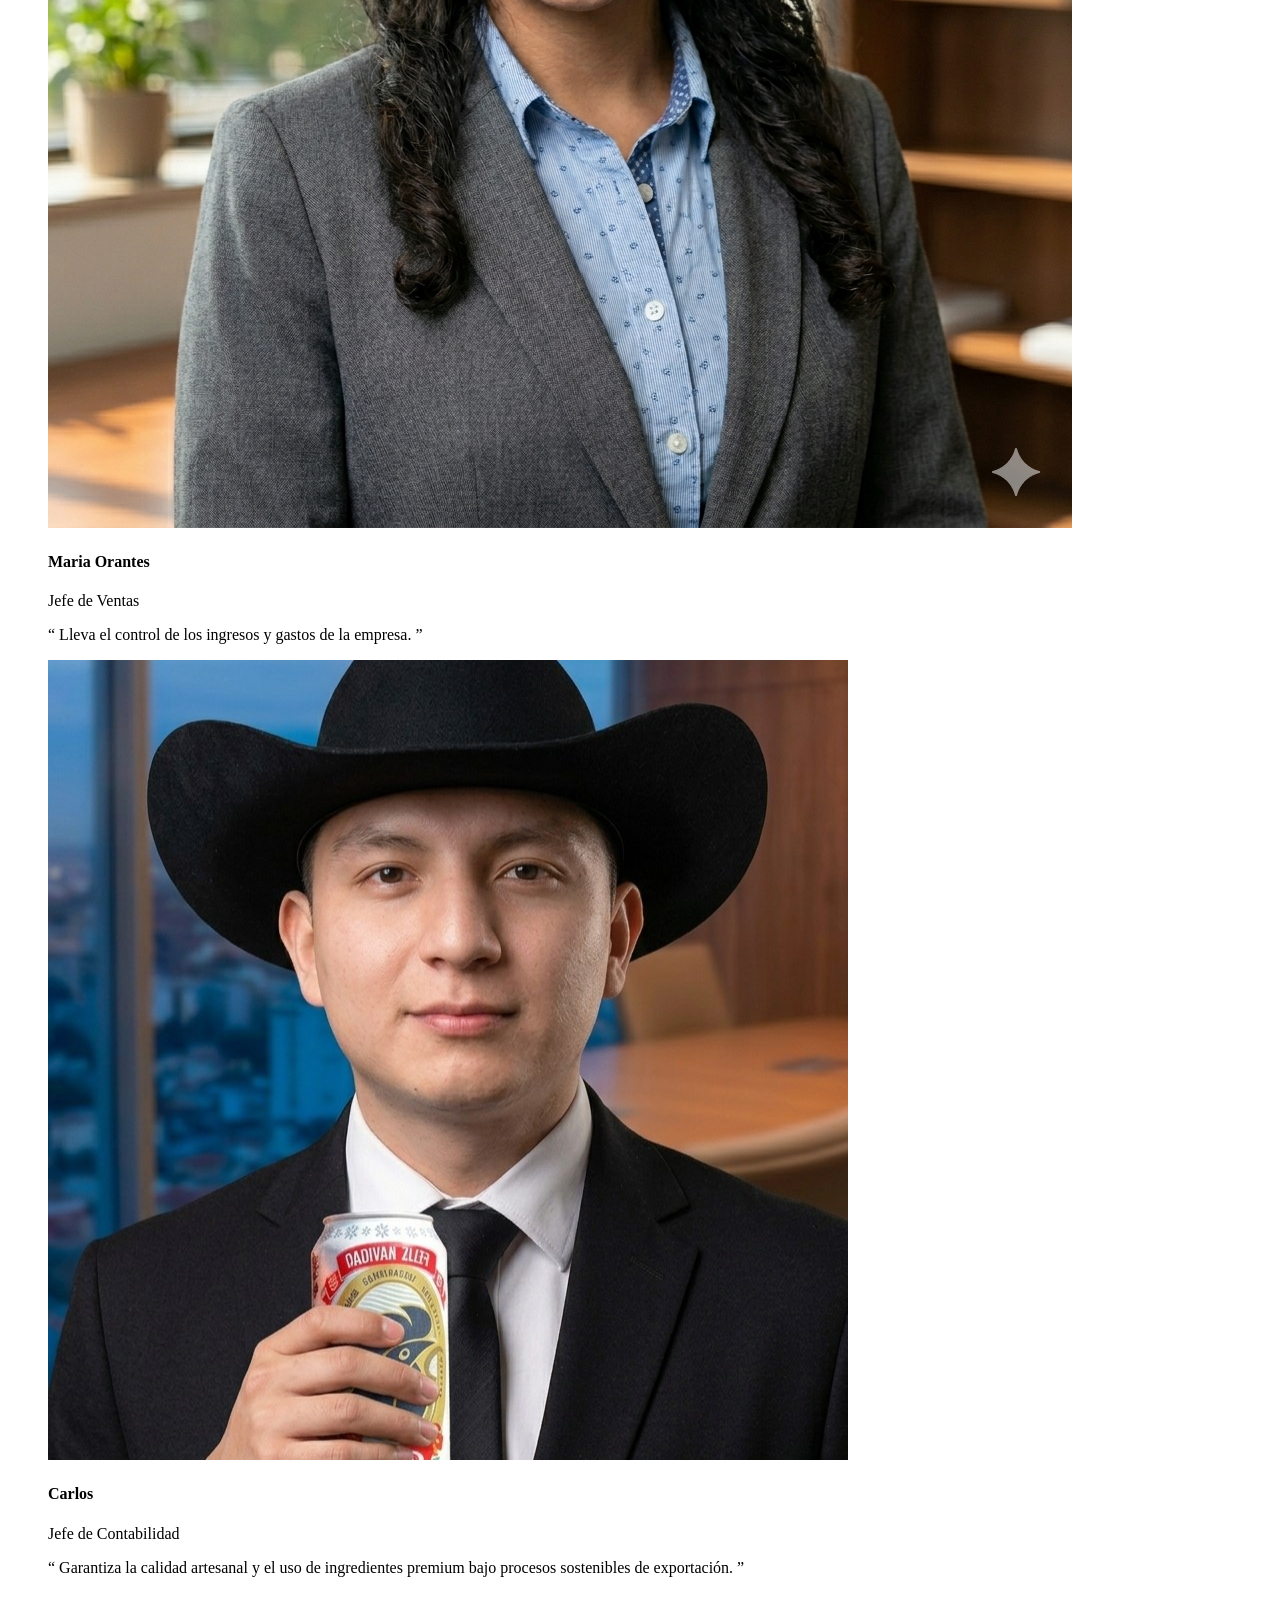
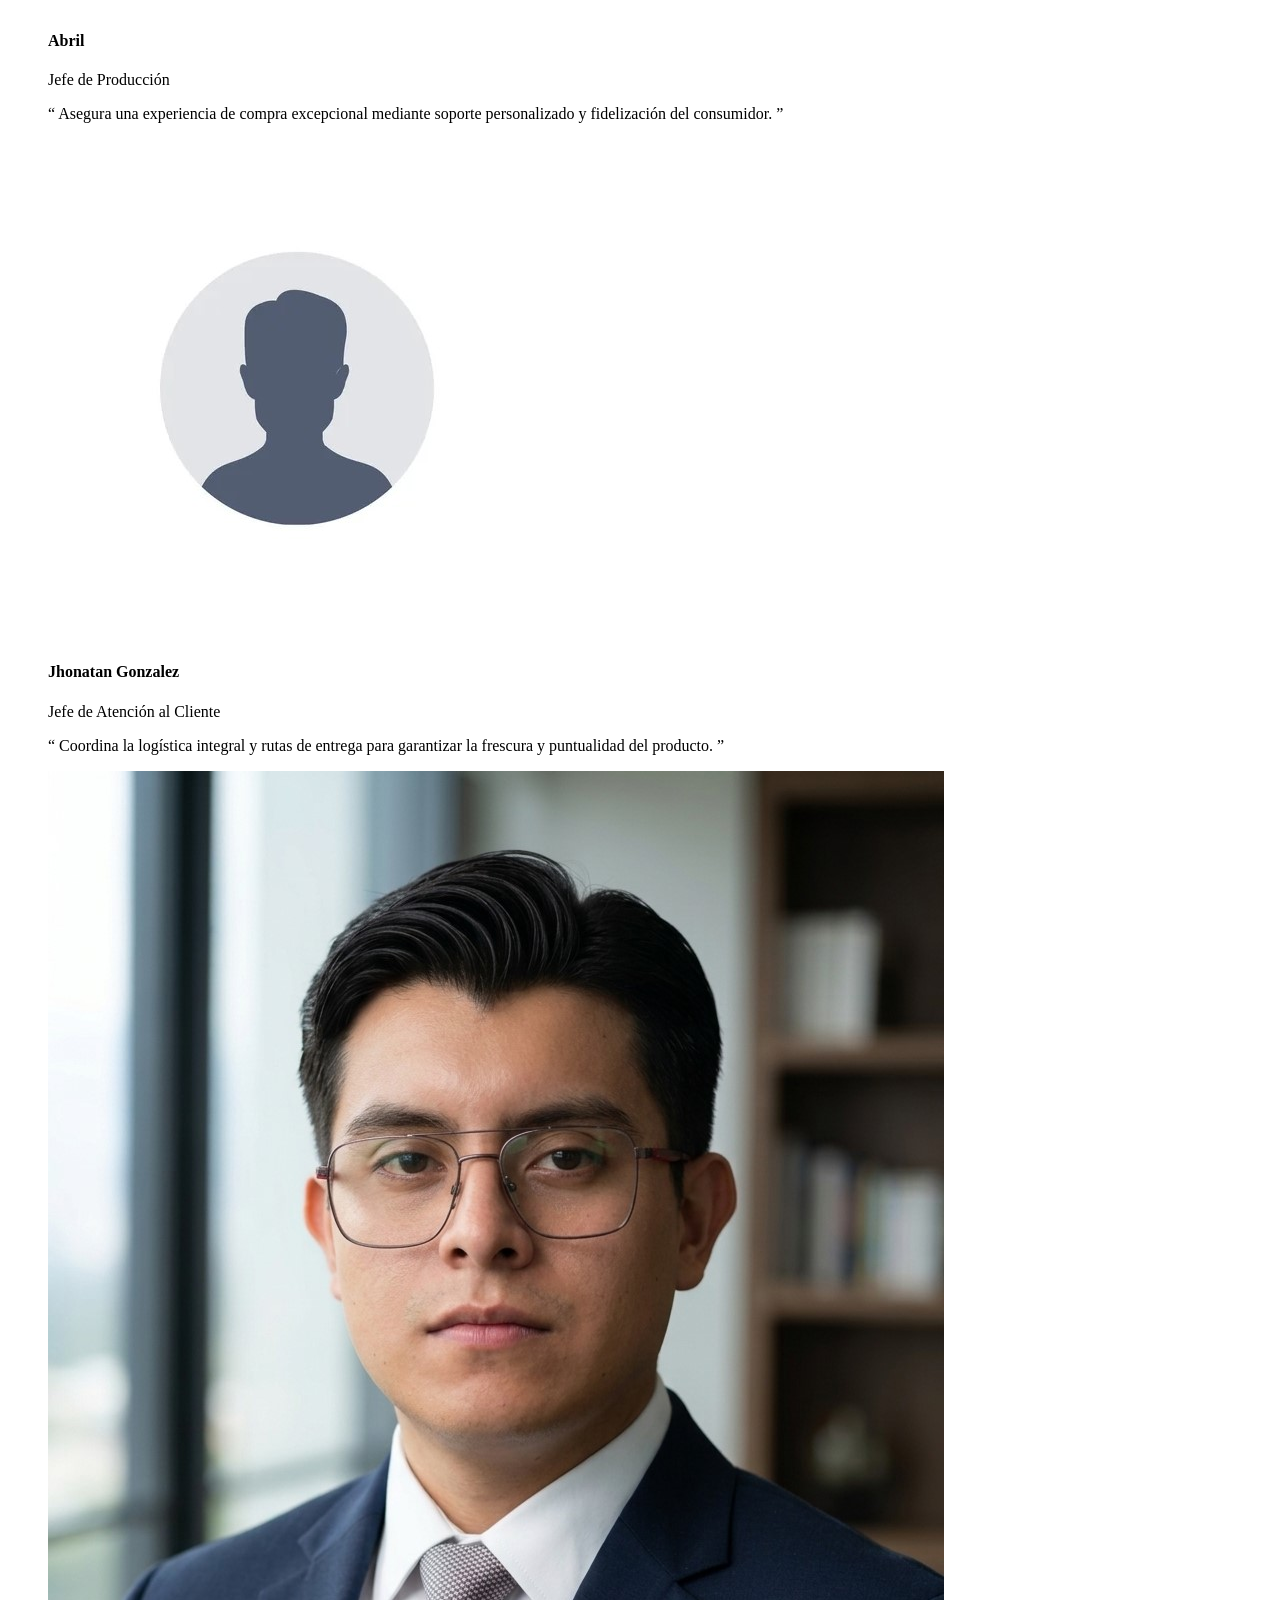
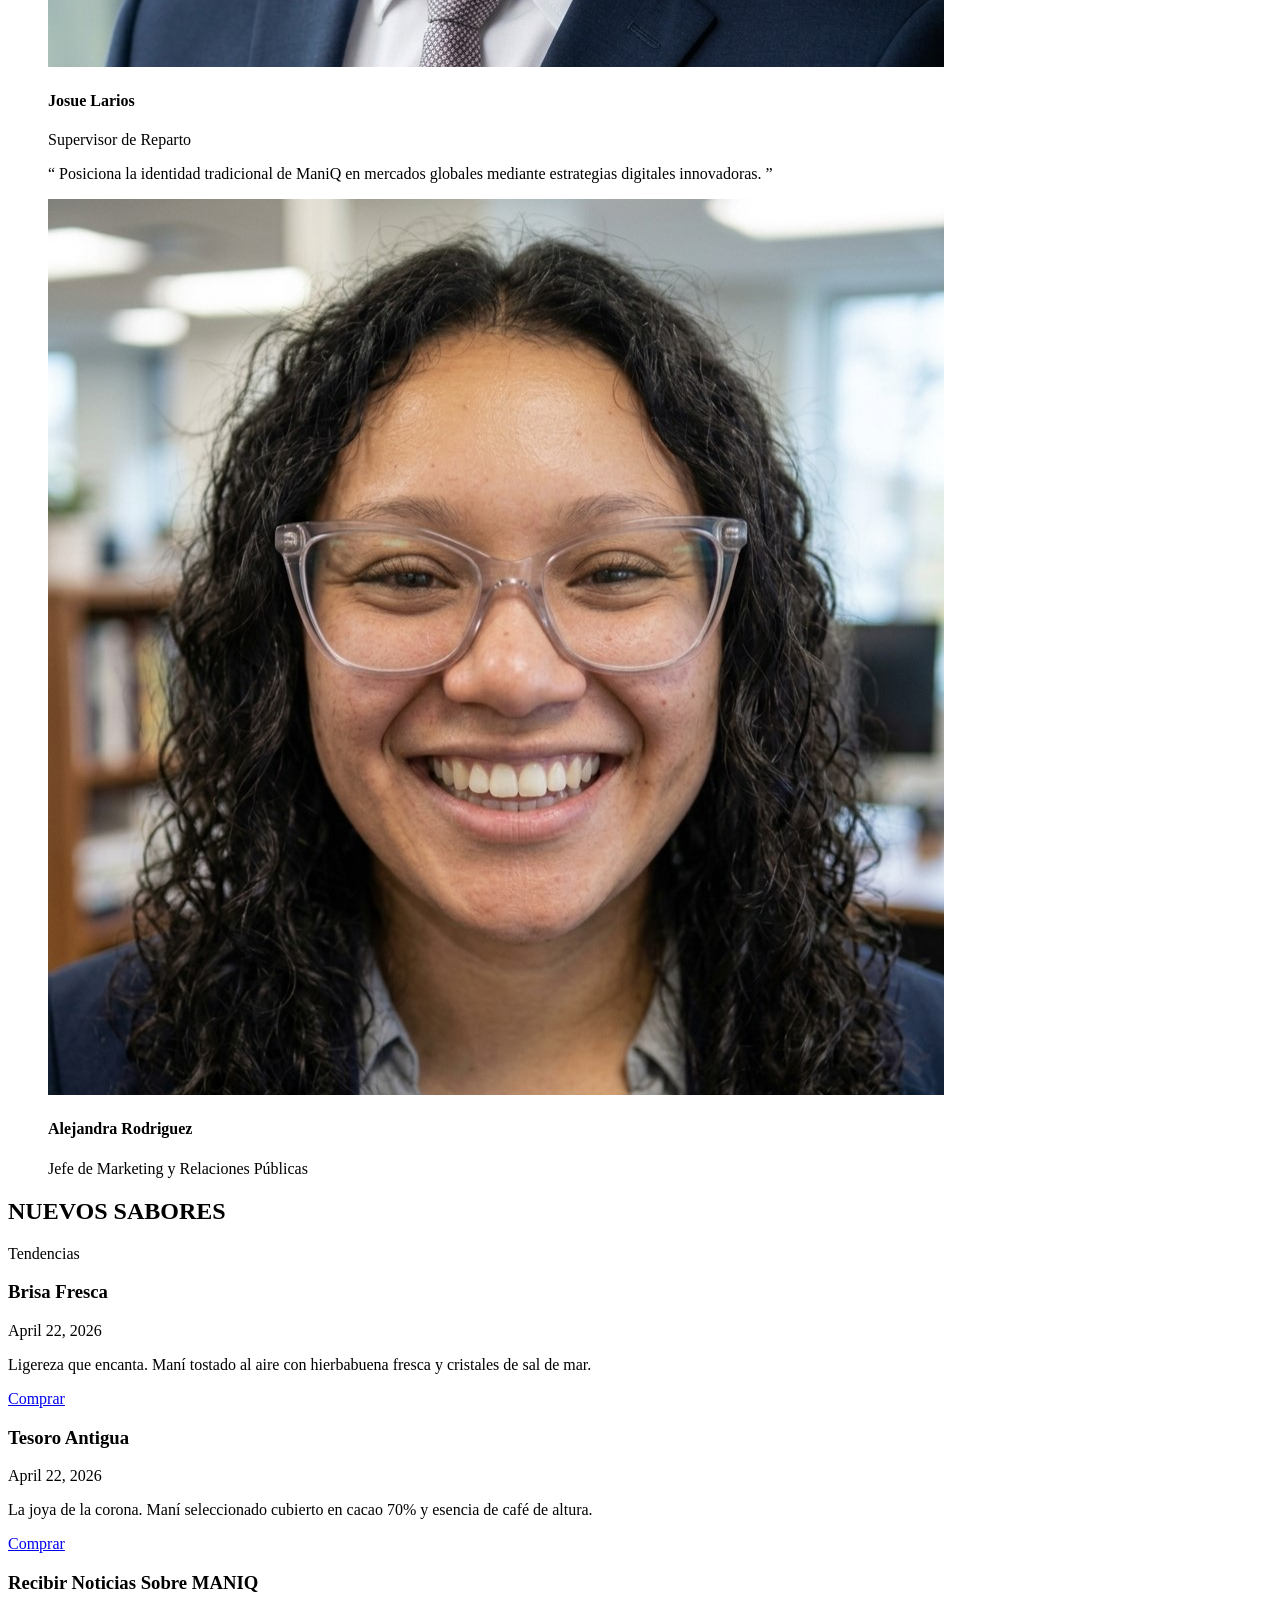
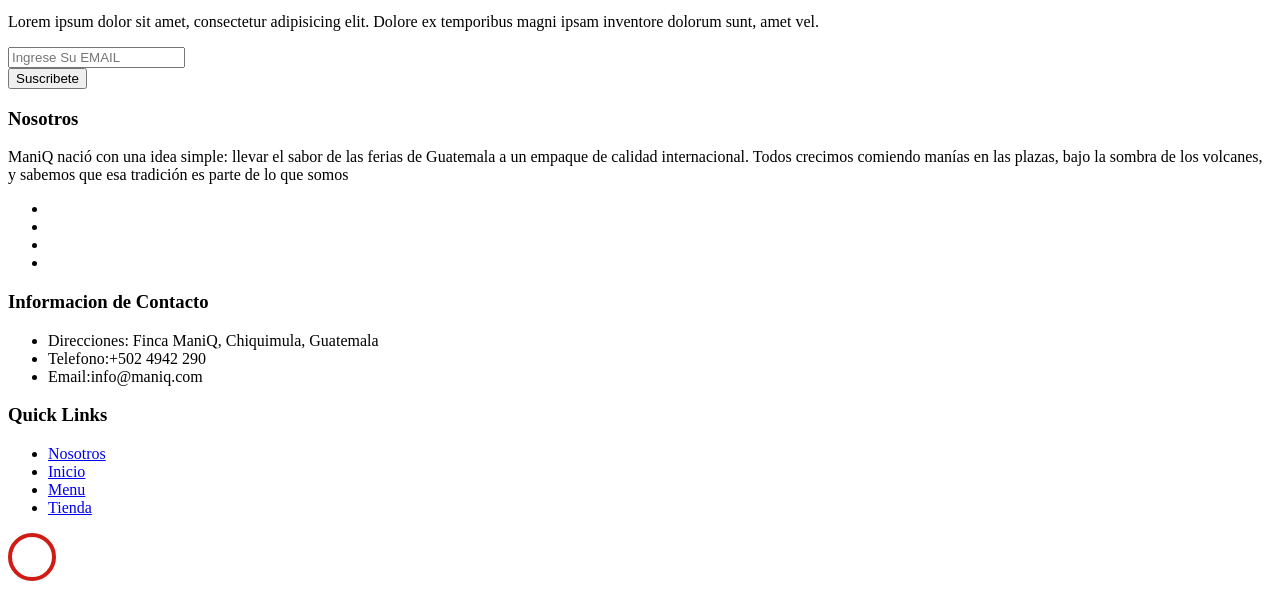
==== commit 4724e071: "Add files via upload" ====
--- a/index.html
+++ b/index.html
@@ -1,534 +1,469 @@
-<!doctype html>
-<html lang="en">
-  <head>
-    <title>MANIQ</title>
-    <meta charset="utf-8">
-    <meta name="viewport" content="width=device-width, initial-scale=1, shrink-to-fit=no">
-
-    <link href="https://fonts.googleapis.com/css?family=Open+Sans:300,400,700,800" rel="stylesheet">
-
-    <link rel="stylesheet" href="css/bootstrap.css">
-    <link rel="stylesheet" href="css/animate.css">
-    <link rel="stylesheet" href="css/owl.carousel.min.css">
-
-    <link rel="stylesheet" href="css/magnific-popup.css">
-
-
-    <link rel="stylesheet" href="fonts/ionicons/css/ionicons.min.css">
-    <link rel="stylesheet" href="fonts/fontawesome/css/font-awesome.min.css">
-    <link rel="stylesheet" href="fonts/flaticons/font/flaticon.css">
-
-    <!-- Theme Style -->
-    <link rel="stylesheet" href="css/style.css">
-  </head>
-  <body>
-    
-    <header role="banner">
-      <nav class="navbar navbar-expand-md navbar-dark bg-dark">
-        <div class="container">
-          <a class="navbar-brand" href="index.html"><img src="img/mani11.PNG" width="140" height="80" class="mb-4"></a>
-          <button class="navbar-toggler" type="button" data-toggle="collapse" data-target="#navbarsExample05" aria-controls="navbarsExample05" aria-expanded="false" aria-label="Toggle navigation">
-            <span class="navbar-toggler-icon"></span>
-          </button>
-
-          <div class="collapse navbar-collapse" id="navbarsExample05">
-            <ul class="navbar-nav ml-auto pl-lg-5 pl-0">
-              <li class="nav-item">
-                <a class="nav-link active" href="index.html">INICIO</a>
-              </li>
-              <li class="nav-item">
-                <a class="nav-link" href="recipes.html">Menu</a>
-              </li>
-              <li class="nav-item dropdown">
-                <a class="nav-link dropdown-toggle" href="services.html" id="dropdown04" data-toggle="dropdown" aria-haspopup="true" aria-expanded="false">PROCESOS</a>
-                <div class="dropdown-menu" aria-labelledby="dropdown04">
-                  <a class="dropdown-item" href="single.html">PROCESOS</a>
-                   
-
-                </div>
-              </li>
-              <li class="nav-item">
-                <a class="nav-link" href="about.html">NOSOTROS</a>
-              </li>
-   </ul>
-
-            <ul class="navbar-nav ml-auto">
-              <li class="nav-item cta-btn">
-                <a class="nav-link" href="contact.html">Contactanos</a>
-              </li>
-            </ul>
-            
-          </div>
-        </div>
-      </nav>
-    </header>
-    <!-- END header -->
-    
-    <section class="home-slider owl-carousel">
-      <div class="slider-item" style="background-image: url('img/hero_1.jpg');">
-        
-        <div class="container">
-          <div class="row slider-text align-items-center justify-content-center">
-            <div class="col-md-8 text-center col-sm-12 element-animate">
-              <h1>El Corazón de ManiQ</h1>
-              <p class="mb-5">El sabor que nace en la tierra caliente</p>
-              <p><a href="about.html" class="btn btn-white btn-outline-white">Nosotros</a></p>
-
-            </div>
-          </div>
-        </div>
-
-      </div>
-
-      <div class="slider-item" style="background-image: url('img/hero_2.jpg');">
-        <div class="container">
-          <div class="row slider-text align-items-center justify-content-center">
-            <div class="col-md-8 text-center col-sm-12 element-animate">
-              <h1>EPROCESO</h1>
-              <p class="mb-5">Nuestro Compromiso: De la Tierra a tu Mesa, Sin Huella.</p>
-              <p><a href="#" class="btn btn-white btn-outline-white">Procesos</a></p>
-            </div>
-          </div>
-        </div>
-        
-      </div>
-
-      <div class="slider-item" style="background-image: url('img/hero_3.jpg');">
-        <div class="container">
-          <div class="row slider-text align-items-center justify-content-center">
-            <div class="col-md-8 text-center col-sm-12 element-animate">
-              <h1>PRODUCTOS</h1>
-              <p class="mb-5">Conoce nuestros Productos de la Mas Alta Calidad Nacional e Internaccional de Origen Totalmente Guatemalteco</p>
-              <p><a href="#" class="btn btn-white btn-outline-white">Nuestros Productos</a></p>
-            </div>
-          </div>
-        </div>
-        
-      </div>
-
-    </section>
-    <!-- END slider -->
-    
-
-    <section class="section bg-light element-animate">
-      <div class="container">
-        <div class="row">
-          <div class="col-md-6 mb-4 mb-lg-0 col-lg-3 text-center">
-            <img src="img/mani1.png" width="80" class="mb-4">
-            <h4 class="mb-4 text-primary">Maní Natural</h4>
-             <p>Maní seleccionado, fresco y listo para disfrutar en cualquier momento.</p>
-          </div>
-
-          <div class="col-md-6 mb-4 mb-lg-0 col-lg-3 text-center">
-            <img src="img/mani2.png" width="80" class="mb-4">
-            <h4 class="mb-4 text-primary">Maní Tostado</h4>
-            <p>Maní tostado artesanalmente para lograr un sabor crujiente y delicioso.</p>
-          </div>
-
-          <div class="col-md-6 mb-4 mb-lg-0 col-lg-3 text-center">
-            <img src="img/mani3.png" width="80" class="mb-4">
-            <h4 class="mb-4 text-primary">Sabores Especiales</h4>
-            <p>Variedad de sabores únicos que hacen cada bocado una experiencia diferente.</p>
-          </div>
-
-          <div class="col-md-6 mb-4 mb-lg-0 col-lg-3 text-center">
-            <img src="img/mani4.png" width="80" class="mb-4">
-            <h4 class="mb-4 text-primary">Snack Saludable</h4>
-            <p>Una opción nutritiva ideal para disfrutar sin culpa y cuidar tu bienestar.</p>
-          </div>
-        </div>
-      </div>
-    </section>
-
-    <section class="section element-animate">
-
-      <div class="clearfix mb-5 pb-5">
-        <div class="container-fluid">
-          <div class="row">
-            <div class="col-md-12 text-center heading-wrap">
-              <h2>¿SABIAS ESTO DE LA MANIA?</h2>
-              <span class="back-text">MANI</span>
-            </div>
-          </div>
-        </div>
-      </div>
-
-      <div class="container">
-        <div class="row">
-          <div class="col-md-4">
-            <blockquote class="testimonial">
-
-              <p>&ldquo; Aunque muchos lo olvidan, el maní es nativo de América y era un alimento sagrado para las 
-                civilizaciones antiguas. En Guatemala, hemos perfeccionado su tostado artesanal por siglos, convirtiéndolo 
-                en el protagonista de nuestras ferias y el alma de la convivencia familiar en cada hogar chapín. 
-                &rdquo;</p>
-               
-            </blockquote>
-          </div>
-
-          <div class="col-md-4">
-            <blockquote class="testimonial">
-
-               <p>&ldquo; El cultivo de manía es uno de los más generosos con el planeta: es 
-                una planta que devuelve nitrógeno al suelo, ayudando a fertilizar la tierra de 
-                forma natural. Al elegir ManiQ, no solo disfrutas de un snack premium, 
-                sino que apoyas un ciclo agrícola sostenible que respeta nuestra madre tierra.
-                &rdquo;</p>
-      
-            </blockquote>
-          </div>
-
-          <div class="col-md-4">
-            <blockquote class="testimonial">
-
-               <p>&ldquo; ¿Sabías que la manía tiene más proteína que cualquier otra nuez? Es una fuente inagotable 
-                de energía natural, rica en antioxidantes y grasas saludables para el corazón. En ManiQ, preservamos 
-                estas propiedades usando procesos de tostado lento, sin aceites añadidos ni conservantes artificiales. 
-                &rdquo;</p>
-                
-            </blockquote>
-          </div>
-        </div>
-      </div>
-    </section> <!-- .section -->
-
-<section class="section element-animate">
-
-      <div class="clearfix mb-5 pb-5">
-        <div class="container-fluid">
-          <div class="row">
-            <div class="col-md-12 text-center heading-wrap">
-              <h2>Nuestros Clientes</h2>
-              <span class="back-text">MANI</span>
-            </div>
-          </div>
-        </div>
-      </div>
-
-      <div class="container">
-        <div class="row">
-          <div class="col-md-4">
-            <blockquote class="testimonial">
-
-              <p>&ldquo; Personas jóvenes y adultas que buscan snacks prácticos que sean 
-                deliciosos y accesibles a todas las regiones tanto metropolitanas como departamentales. Valoran los productos tradicionales como los cacahuates
-                con buen sabor, calidad garantizada y empaque higiénico.
-
-                &rdquo;</p>
-               
-            </blockquote>
-          </div>
-
-
-          <div class="col-md-4">
-            <blockquote class="testimonial">
-
-               <p>
-                 &ldquo;
-
-                 Compran para disfrutar en su día a día, compartir o llevar, con precios entre Q35 hasta Q45. Prefieren
-                 marcas confiables,
-                 con presencia en redes sociales y opciones de compra fáciles como pedidos en línea o por WhatsApp.
-                 
-                &rdquo;</p>
-                
-            </blockquote>
-                      </div>
-
-
-            <div class="col-md-4">
-            <blockquote class="testimonial">
-
-               <p>
-                 &ldquo;
-
-                Esto es lo que nos hace unicos ante las demas marcas: 
-
-                 •Empaque limpio, moderno y reutilizable,
-                 •Que destaca que son auténticas de Esquipulas,
-                 •Buen equilibrio entre precio y cantidad,
-                 •Tenemos buen sabor y variedad.
-                 
-                &rdquo;</p>
-                
-            </blockquote>
-                        
-              
-          </div>
-        </div>
-      </div>
-    </section> <!-- .section -->
-    
-    <section class="section element-animate">
-
-      <div class="clearfix mb-5 pb-5">
-        <div class="container-fluid">
-          <div class="row">
-            <div class="col-md-12 text-center heading-wrap">
-              <h2>NUESTROS SABORES</h2>
-              <span class="back-text">UNICOS</span>
-            </div>
-          </div>
-        </div>
-      </div>
-
-      <div class="owl-carousel centernonloop">
-        <a  class="item-dishes">
-          <div class="text">
-            <p class="dishes-price">Q35.00</p>
-            <h2 class="dishes-heading">TTradición Garapiñada</h2>
-          </div>
-          <img src="img/dishes_4.jpg" alt="" class="img-fluid">
-        </a>
-        <a  class="item-dishes">
-          <div class="text">
-            <p class="dishes-price">Q38.00</p>
-            <h2 class="dishes-heading">Fuego Cobán</h2>
-          </div>
-          <img src="img/dishes_3.jpg" alt="" class="img-fluid">
-        </a>
-        <a class="item-dishes">
-          <div class="text">
-            <p class="dishes-price">Q45.00</p>
-            <h2 class="dishes-heading">Tesoro Antigua</h2>
-          </div>
-          <img src="img/dishes_2.jpg" alt="" class="img-fluid">
-        </a>
-        <a  class="item-dishes">
-          <div class="text">
-            <p class="dishes-price">Q35.00</p>
-            <h2 class="dishes-heading">Brisa Fresca</h2>
-          </div>
-          <img src="img/dishes_1.jpg" alt="" class="img-fluid">
-        </a>
-      </div>
-    </section> <!-- .section -->
-
-  
-   
-
-    <section class="section element-animate">
-
-      <div class="clearfix mb-5 pb-5">
-        <div class="container-fluid">
-          <div class="row">
-            <div class="col-md-12 text-center heading-wrap">
-              <h2>Testimonial</h2>
-              <span class="back-text">Testimonial</span>
-            </div>
-          </div>
-        </div>
-      </div>
-
-      <div class="container">
-        <div class="row">
-          <div class="col-md-4">
-            <blockquote class="testimonial">
-
-              <p>&ldquo; Encargado de dirigir la empresa y tomar decisiones clave para su crecimiento.
-                &rdquo;</p>
-                
-              <div class="d-flex author">
-                <img src="img/person_1.jpg" alt="" class="mr-4">
-                <div class="author-info">
-                  <h4>Francisco Marroquin</h4>
-                  <p>Gerente General</p>
-                </div>
-              </div>  
-            </blockquote>
-          </div>
-          <div class="col-md-4">
-            <blockquote class="testimonial">
-              <p>&ldquo; Responsable de ofrecer los productos y buscar nuevos clientes para el negocio.&rdquo;</p>
-              <div class="d-flex author">
-                <img src="img/person_2.jpg" alt="" class="mr-4">
-                <div class="author-info">
-                  <h4>Maria Orantes</h4>
-                  <p>Jefe de Ventas</p>
-                </div>
-              </div>  
-            </blockquote>
-          </div>
-          <div class="col-md-4">
-            <blockquote class="testimonial">
-              <p>&ldquo; Lleva el control de los ingresos y gastos de la empresa. &rdquo;</p>
-              <div class="d-flex author">
-                <img src="img/person_3.jpg" alt="" class="mr-4">
-                <div class="author-info">
-                  <h4>Carlos De Leon</h4>
-                  <p>Jefe de Contabilidad</p>
-                </div>
-              </div>  
-            </blockquote>
-          </div>
-        </div>
-      </div>
-
-      <div class="container">
-        <div class="row"> 
-          <div class="col-md-4">
-            <blockquote class="testimonial"><div class="col-md-12 text-center heading-wrap">
-                            <span class="back-text"></span>
-                            </div>
-            </blockquote>
-          </div>
-        </div>
-      </div>
-      <div class="container">
-        <div class="row">
-          <div class="col-md-4">
-            <blockquote class="testimonial">
-              <p>&ldquo; Garantiza la calidad artesanal y el uso de ingredientes premium bajo procesos sostenibles de exportación. &rdquo;</p>
-              <div class="d-flex author">
-                <img src="img/person_4.jpeg" alt="" class="mr-4">
-                <div class="author-info">
-                  <h4>Avril Rousselin </h4>
-                  <p>Jefe de Producción</p>
-                </div>
-              </div>  
-            </blockquote>
-          </div>
-          <div class="col-md-4">
-            <blockquote class="testimonial">
-              <p>&ldquo; Asegura una experiencia de compra excepcional mediante soporte personalizado y fidelización del consumidor. &rdquo;</p>
-              <div class="d-flex author">
-                <img src="img/person_5.jpg" alt="" class="mr-4">
-                <div class="author-info">
-                  <h4>Jhonatan Gonzalez</h4>
-                  <p>Jefe de Atención al Cliente</p>
-                </div>
-              </div>  
-            </blockquote>
-          </div>
-          <div class="col-md-4">
-            <blockquote class="testimonial">
-              <p>&ldquo; Coordina la logística integral y rutas de entrega para garantizar la frescura y puntualidad del producto. &rdquo;</p>
-              <div class="d-flex author">
-                <img src="img/person_6.jpg" alt="" class="mr-4">
-                <div class="author-info">
-                  <h4>Josue Larios</h4>
-                  <p>Supervisor de Reparto</p>
-                </div>
-              </div>  
-            </blockquote>
-          </div>
-        </div>
-      </div>
-      <div class="container">
-        <div class="row">
-          
-          <div class="col-md-4">
-            <blockquote class="testimonial">
-              <p>&ldquo; Posiciona la identidad tradicional de ManiQ en mercados globales mediante estrategias digitales innovadoras. &rdquo;</p>
-              <div class="d-flex author">
-                <img src="img/person_7.jpg" alt="" class="mr-4">
-                <div class="author-info">
-                  <h4>Alejandra Rodriguez</h4>
-                  <p>Jefe de Marketing y Relaciones Públicas</p>
-                </div>
-              </div>  
-            </blockquote>
-          </div>
-        </div>
-      </div>
-    </section> <!-- .section -->
-
-   
-    <section class="section element-animate">
-      <div class="clearfix mb-5 pb-5">
-        <div class="container-fluid">
-          <div class="row">
-            <div class="col-md-12 text-center heading-wrap">
-              <h2>NUEVOS SABORES</h2>
-              <span class="back-text">Tendencias</span>
-            </div>
-          </div>
-        </div>
-      </div>
-
-      <div class="container">
-        <div class="row">
-          <div class="col-md-6">
-            <div class="blog d-block d-lg-flex">
-              <div class="bg-image" style="background-image: url('img/dishes_1.jpg');"></div>
-                <div class="text">
-                <h3>Brisa Fresca</h3>
-                <p class="sched-time">
-                  <span><span class="fa fa-calendar"></span> April 22, 2026</span> <br>
-                </p>
-                <p>Ligereza que encanta. Maní tostado al aire con hierbabuena fresca y cristales de sal de mar.</p>
-                
-                <p><a href="recipes.html" class="btn btn-primary btn-sm">SABER MAS</a></p>
-                
-              </div>
-              
-            </div>
-          </div>
-          <div class="col-md-6">
-            <div class="blog d-block d-lg-flex">
-              <div class="bg-image" style="background-image: url('img/dishes_2.jpg');"></div>
-              <div class="text">
-                <h3>Tesoro Antigua</h3>
-                <p class="sched-time">
-                  <span><span class="fa fa-calendar"></span> April 22, 2026</span> <br>
-                </p>
-                <p>La joya de la corona. Maní seleccionado cubierto en cacao 70% y esencia de café de altura.</p>
-                
-                <p><a href="recipes.html" class="btn btn-primary btn-sm">SABER MAS</a></p>
-                
-              </div>
-              
-            </div>
-          </div>
-        </div>
-      </div>
-
-    </section> <!-- .section -->
-
-    
-    <section class="py-5 bg-light">
-      <div class="container">
-        <div class="row justify-content-center">
-          <div class="col-lg-6 text-center">
-            <div class="row">
-              <div class="col-md-12">
-                <h3>Recibir Noticias Sobre MANIQ</h3>
-                <p>Suscribete y recibe notificaciones de nuestros productos nuevos o sobre nuestra familia. </p>
-              </div>
-
-              <form action="" class="col-12">
-                <div class="row align-items-center">
-                <div class="col-md-8 mb-3 mb-md-0">
-                  <input type="text" class="form-control" placeholder="Ingrese Su EMAIL">
-                </div>
-                <div class="col-md-4">
-                  <input type="Enviar" class="btn btn-primary btn-block" value="Suscribete">
-                </div>
-                </div>
-              </form>
-            </div>
-          </div>
-        </div>
-      </div>
-    </section>
-
-
-   
-    <!-- END footer -->
-
-    <!-- loader -->
-    <div id="loader" class="show fullscreen"><svg class="circular" width="48px" height="48px"><circle class="path-bg" cx="24" cy="24" r="22" fill="none" stroke-width="4" stroke="#eeeeee"/><circle class="path" cx="24" cy="24" r="22" fill="none" stroke-width="4" stroke-miterlimit="10" stroke="#cf1d16"/></svg></div>
-
-    <script src="js/jquery-3.2.1.min.js"></script>
-    <script src="js/popper.min.js"></script>
-    <script src="js/bootstrap.min.js"></script>
-    <script src="js/owl.carousel.min.js"></script>
-    <script src="js/jquery.waypoints.min.js"></script>
-
-    <script src="js/jquery.magnific-popup.min.js"></script>
-    <script src="js/magnific-popup-options.js"></script>
-    
-
-    <script src="js/main.js"></script>
-  </body>
-</html>
+<!doctype html>
+<html lang="en">
+
+<head>
+  <title>MANIQ</title>
+  <meta charset="utf-8">
+  <meta name="viewport" content="width=device-width, initial-scale=1, shrink-to-fit=no">
+
+  <link href="https://fonts.googleapis.com/css?family=Open+Sans:300,400,700,800" rel="stylesheet">
+
+  <link rel="stylesheet" href="css/bootstrap.css">
+  <link rel="stylesheet" href="css/animate.css">
+  <link rel="stylesheet" href="css/owl.carousel.min.css">
+  <link rel="stylesheet" href="css/magnific-popup.css">
+
+  <link rel="stylesheet" href="fonts/ionicons/css/ionicons.min.css">
+  <link rel="stylesheet" href="fonts/fontawesome/css/font-awesome.min.css">
+  <link rel="stylesheet" href="fonts/flaticons/font/flaticon.css">
+
+  <!-- Theme Style -->
+  <link rel="stylesheet" href="css/style.css">
+</head>
+
+<body>
+
+  <header role="banner">
+    <nav class="navbar navbar-expand-md navbar-dark bg-dark">
+      <div class="container">
+        <a class="navbar-brand" href="index.html">
+          <img src="img/mani11.png" width="140" height="80" class="mb-4">
+        </a>
+        <button class="navbar-toggler" type="button" data-toggle="collapse" data-target="#navbarsExample05"
+          aria-controls="navbarsExample05" aria-expanded="false" aria-label="Toggle navigation">
+          <span class="navbar-toggler-icon"></span>
+        </button>
+
+        <div class="collapse navbar-collapse" id="navbarsExample05">
+          <ul class="navbar-nav ml-auto pl-lg-5 pl-0">
+            <li class="nav-item">
+              <a class="nav-link active" href="index.html">INICIO</a>
+            </li>
+            <li class="nav-item">
+              <a class="nav-link" href="recipes.html">Menu</a>
+            </li>
+            <li class="nav-item">
+              <a class="nav-link" href="single.html">PROCESOS</a>
+            </li>
+            <li class="nav-item">
+              <a class="nav-link" href="about.html">NOSOTROS</a>
+            </li>
+            <li class="nav-item">
+              <a class="nav-link" href="index_comp.html">TIENDA</a>
+            </li>
+          </ul>
+
+          <ul class="navbar-nav ml-auto">
+            <li class="nav-item cta-btn">
+              <a class="nav-link" href="contact.html">Contactanos</a>
+            </li>
+          </ul>
+        </div>
+      </div>
+    </nav>
+  </header>
+  <!-- END header -->
+
+  <section class="home-slider owl-carousel">
+    <div class="slider-item" style="background-image: url('img/hero_1.jpg');">
+      <div class="container">
+        <div class="row slider-text align-items-center justify-content-center">
+          <div class="col-md-8 text-center col-sm-12 element-animate">
+            <h1>El Corazón de ManiQ</h1>
+            <p class="mb-5">Nuestra historia es un viaje por las regiones de Guatemala De la Feria al Mundo</p>
+            <p><a href="about.html" class="btn btn-white btn-outline-white">Nosotros</a></p>
+          </div>
+        </div>
+      </div>
+    </div>
+
+    <div class="slider-item" style="background-image: url('img/hero_2.jpg');">
+      <div class="container">
+        <div class="row slider-text align-items-center justify-content-center">
+          <div class="col-md-8 text-center col-sm-12 element-animate">
+            <h1>EPROCESO</h1>
+            <p class="mb-5">Nuestro Compromiso: De la Tierra a tu Mesa, Sin Huella.</p>
+            <p><a href="#" class="btn btn-white btn-outline-white">Procesos</a></p>
+          </div>
+        </div>
+      </div>
+    </div>
+
+    <div class="slider-item" style="background-image: url('img/hero_3.jpg');">
+      <div class="container">
+        <div class="row slider-text align-items-center justify-content-center">
+          <div class="col-md-8 text-center col-sm-12 element-animate">
+            <h1>PRODUCTOS</h1>
+            <p class="mb-5">Conoce nuestros Productos de la Mas Alta Calidad Nacional e Internaccional de Origen Totalmente Guatemalteco</p>
+            <p><a href="#" class="btn btn-white btn-outline-white">Nuestros Productos</a></p>
+          </div>
+        </div>
+      </div>
+    </div>
+  </section>
+  <!-- END slider -->
+
+  <section class="section bg-light element-animate">
+    <div class="container">
+      <div class="row">
+        <div class="col-md-6 mb-4 mb-lg-0 col-lg-3 text-center">
+          <img src="img/mani1.png" width="80" class="mb-4">
+          <h4 class="mb-4 text-primary">Maní Natural</h4>
+          <p>Maní seleccionado, fresco y listo para disfrutar en cualquier momento.</p>
+        </div>
+
+        <div class="col-md-6 mb-4 mb-lg-0 col-lg-3 text-center">
+          <img src="img/mani2.png" width="80" class="mb-4">
+          <h4 class="mb-4 text-primary">Maní Tostado</h4>
+          <p>Maní tostado artesanalmente para lograr un sabor crujiente y delicioso.</p>
+        </div>
+
+        <div class="col-md-6 mb-4 mb-lg-0 col-lg-3 text-center">
+          <img src="img/mani3.PNG" width="80" class="mb-4">
+          <h4 class="mb-4 text-primary">Sabores Especiales</h4>
+          <p>Variedad de sabores únicos que hacen cada bocado una experiencia diferente.</p>
+        </div>
+
+        <div class="col-md-6 mb-4 mb-lg-0 col-lg-3 text-center">
+          <img src="img/mani4.png" width="80" class="mb-4">
+          <h4 class="mb-4 text-primary">Snack Saludable</h4>
+          <p>Una opción nutritiva ideal para disfrutar sin culpa y cuidar tu bienestar.</p>
+        </div>
+      </div>
+    </div>
+  </section>
+
+  <div class="row justify-content-center">
+    <div class="col-md-7 mb-5">
+      <div class="col-md-12 mb-5">
+        <p class="mb-5"><img src="img/mani11.png" alt="" class="img-fluid"></p>
+      </div>
+    </div>
+  </div>
+
+  <section class="section element-animate">
+    <div class="clearfix mb-5 pb-5">
+      <div class="container-fluid">
+        <div class="row">
+          <div class="col-md-12 text-center heading-wrap">
+            <h2>Nuestros Clientes</h2>
+            <span class="back-text">MANI</span>
+          </div>
+        </div>
+      </div>
+    </div>
+
+    <div class="container">
+      <div class="row">
+        <div class="col-md-4">
+          <blockquote class="testimonial">
+            <p>&ldquo; Personas jóvenes y adultas que buscan snacks prácticos que sean deliciosos y accesibles a todas las regiones tanto metropolitanas como departamentales. Valoran los productos tradicionales como los cacahuates con buen sabor, calidad garantizada y empaque higiénico. &rdquo;</p>
+          </blockquote>
+        </div>
+
+        <div class="col-md-4">
+          <blockquote class="testimonial">
+            <p>&ldquo; Compran para disfrutar en su día a día, compartir o llevar, con precios entre Q35 hasta Q45. Prefieren marcas confiables, con presencia en redes sociales y opciones de compra fáciles como pedidos en línea o por WhatsApp. &rdquo;</p>
+          </blockquote>
+        </div>
+
+        <div class="col-md-4">
+          <blockquote class="testimonial">
+            <p>&ldquo; Esto es lo que nos hace unicos ante las demas marcas:
+            <ul>
+              <li>•Empaque limpio, moderno y reutilizable,</li>
+              <li>•Que destaca que son auténticas de Esquipulas,</li>
+              <li>•Buen equilibrio entre precio y cantidad,</li>
+              <li>•Tenemos buen sabor y variedad.</li>
+            </ul>
+            &rdquo;</p>
+          </blockquote>
+        </div>
+      </div>
+    </div>
+  </section>
+
+  <section class="section element-animate">
+    <div class="clearfix mb-5 pb-5">
+      <div class="container-fluid">
+        <div class="row">
+          <div class="col-md-12 text-center heading-wrap">
+            <h2>NUESTROS SABORES</h2>
+            <span class="back-text">UNICOS</span>
+          </div>
+        </div>
+      </div>
+    </div>
+
+    <div class="owl-carousel centernonloop">
+      <a class="item-dishes">
+        <div class="text">
+          <p class="dishes-price">Q35.00</p>
+          <h2 class="dishes-heading">Tradición Garapiñada</h2>
+        </div>
+        <img src="img/dishes_4.jpg" alt="" class="img-fluid">
+      </a>
+      <a class="item-dishes">
+        <div class="text">
+          <p class="dishes-price">Q38.00</p>
+          <h2 class="dishes-heading">Fuego Cobán</h2>
+        </div>
+        <img src="img/dishes_3.jpg" alt="" class="img-fluid">
+      </a>
+      <a class="item-dishes">
+        <div class="text">
+          <p class="dishes-price">Q45.00</p>
+          <h2 class="dishes-heading">Tesoro Antigua</h2>
+        </div>
+        <img src="img/dishes_2.jpg" alt="" class="img-fluid">
+      </a>
+      <a class="item-dishes">
+        <div class="text">
+          <p class="dishes-price">Q35.00</p>
+          <h2 class="dishes-heading">Brisa Fresca</h2>
+        </div>
+        <img src="img/dishes_1.jpg" alt="" class="img-fluid">
+      </a>
+    </div>
+  </section>
+
+  <section class="section element-animate">
+    <div class="clearfix mb-5 pb-5">
+      <div class="container-fluid">
+        <div class="row">
+          <div class="col-md-12 text-center heading-wrap">
+            <h2>Familia</h2>
+            <span class="back-text">Nuestra Familia</span>
+          </div>
+        </div>
+      </div>
+    </div>
+
+    <div class="container">
+      <div class="row">
+        <div class="col-md-4">
+          <blockquote class="testimonial">
+            <p>&ldquo; Encargado de dirigir la empresa y tomar decisiones clave para su crecimiento. &rdquo;</p>
+            <div class="d-flex author">
+              <img src="img/person_1.jpg" alt="" class="mr-4">
+              <div class="author-info">
+                <h4>Francisco Marroquin</h4>
+                <p>Gerente General</p>
+              </div>
+            </div>
+          </blockquote>
+        </div>
+        <div class="col-md-4">
+          <blockquote class="testimonial">
+            <p>&ldquo; Responsable de ofrecer los productos y buscar nuevos clientes para el negocio.&rdquo;</p>
+            <div class="d-flex author">
+              <img src="img/person_2.jpg" alt="" class="mr-4">
+              <div class="author-info">
+                <h4>Maria Orantes</h4>
+                <p>Jefe de Ventas</p>
+              </div>
+            </div>
+          </blockquote>
+        </div>
+        <div class="col-md-4">
+          <blockquote class="testimonial">
+            <p>&ldquo; Lleva el control de los ingresos y gastos de la empresa. &rdquo;</p>
+            <div class="d-flex author">
+              <img src="img/person_3.jpg" alt="" class="mr-4">
+              <div class="author-info">
+                <h4>Carlos </h4>
+                <p>Jefe de Contabilidad</p>
+              </div>
+            </div>
+          </blockquote>
+        </div>
+      </div>
+    </div>
+
+    <div class="container">
+      <div class="row">
+        <div class="col-md-4">
+          <blockquote class="testimonial">
+            <p>&ldquo; Garantiza la calidad artesanal y el uso de ingredientes premium bajo procesos sostenibles de exportación. &rdquo;</p>
+            <div class="d-flex author">
+              <img src="img/person_4.JPEG" alt="" class="mr-4">
+              <div class="author-info">
+                <h4>Abril</h4>
+                <p>Jefe de Producción</p>
+              </div>
+            </div>
+          </blockquote>
+        </div>
+        <div class="col-md-4">
+          <blockquote class="testimonial">
+            <p>&ldquo; Asegura una experiencia de compra excepcional mediante soporte personalizado y fidelización del consumidor. &rdquo;</p>
+            <div class="d-flex author">
+              <img src="img/person_5.jpg" alt="" class="mr-4">
+              <div class="author-info">
+                <h4>Jhonatan Gonzalez</h4>
+                <p>Jefe de Atención al Cliente</p>
+              </div>
+            </div>
+          </blockquote>
+        </div>
+        <div class="col-md-4">
+          <blockquote class="testimonial">
+            <p>&ldquo; Coordina la logística integral y rutas de entrega para garantizar la frescura y puntualidad del producto. &rdquo;</p>
+            <div class="d-flex author">
+              <img src="img/person_6.jpg" alt="" class="mr-4">
+              <div class="author-info">
+                <h4>Josue Larios</h4>
+                <p>Supervisor de Reparto</p>
+              </div>
+            </div>
+          </blockquote>
+        </div>
+      </div>
+    </div>
+
+    <div class="container">
+      <div class="row">
+        <div class="col-md-4">
+          <blockquote class="testimonial">
+            <p>&ldquo; Posiciona la identidad tradicional de ManiQ en mercados globales mediante estrategias digitales innovadoras. &rdquo;</p>
+            <div class="d-flex author">
+              <img src="img/person_7.jpg" alt="" class="mr-4">
+              <div class="author-info">
+                <h4>Alejandra Rodriguez</h4>
+                <p>Jefe de Marketing y Relaciones Públicas</p>
+              </div>
+            </div>
+          </blockquote>
+        </div>
+      </div>
+    </div>
+  </section>
+
+  <section class="section element-animate">
+    <div class="clearfix mb-5 pb-5">
+      <div class="container-fluid">
+        <div class="row">
+          <div class="col-md-12 text-center heading-wrap">
+            <h2>NUEVOS SABORES</h2>
+            <span class="back-text">Tendencias</span>
+          </div>
+        </div>
+      </div>
+    </div>
+
+    <div class="container">
+      <div class="row">
+        <div class="col-md-6">
+          <div class="blog d-block d-lg-flex">
+            <div class="bg-image" style="background-image: url('img/dishes_1.jpg');"></div>
+            <div class="text">
+              <h3>Brisa Fresca</h3>
+              <p class="sched-time">
+                <span><span class="fa fa-calendar"></span> April 22, 2026</span> <br>
+              </p>
+              <p>Ligereza que encanta. Maní tostado al aire con hierbabuena fresca y cristales de sal de mar.</p>
+              <p><a href="index_comp.html" class="btn btn-primary btn-sm">Comprar</a></p>
+            </div>
+          </div>
+        </div>
+        <div class="col-md-6">
+          <div class="blog d-block d-lg-flex">
+            <div class="bg-image" style="background-image: url('img/dishes_2.jpg');"></div>
+            <div class="text">
+              <h3>Tesoro Antigua</h3>
+              <p class="sched-time">
+                <span><span class="fa fa-calendar"></span> April 22, 2026</span> <br>
+              </p>
+              <p>La joya de la corona. Maní seleccionado cubierto en cacao 70% y esencia de café de altura.</p>
+              <p><a href="index_comp.html" class="btn btn-primary btn-sm">Comprar</a></p>
+            </div>
+          </div>
+        </div>
+      </div>
+    </div>
+  </section>
+
+  <section class="py-5 bg-light">
+    <div class="container">
+      <div class="row justify-content-center">
+        <div class="col-lg-6 text-center">
+          <div class="row">
+            <div class="col-md-12">
+              <h3>Recibir Noticias Sobre MANIQ</h3>
+              <p>Lorem ipsum dolor sit amet, consectetur adipisicing elit. Dolore ex temporibus magni ipsam inventore dolorum sunt, amet vel.</p>
+            </div>
+            <form action="" class="col-12">
+              <div class="row align-items-center">
+                <div class="col-md-8 mb-3 mb-md-0">
+                  <input type="text" class="form-control" placeholder="Ingrese Su EMAIL">
+                </div>
+                <div class="col-md-4">
+                  <input type="submit" class="btn btn-primary btn-block" value="Suscribete">
+                </div>
+              </div>
+            </form>
+          </div>
+        </div>
+      </div>
+    </div>
+  </section>
+
+  <footer class="site-footer" role="contentinfo">
+    <div class="container">
+      <div class="row mb-5">
+        <div class="col-md-4 mb-5">
+          <h3>Nosotros</h3>
+          <p class="mb-5">
+            ManiQ nació con una idea simple: llevar el sabor de las ferias de Guatemala a un empaque de calidad internacional. Todos crecimos comiendo manías en las plazas, bajo la sombra de los volcanes, y sabemos que esa tradición es parte de lo que somos
+          </p>
+          <ul class="list-unstyled footer-link d-flex footer-social">
+            <li><a href="#" class="p-2"><span class="fa fa-twitter"></span></a></li>
+            <li><a href="#" class="p-2"><span class="fa fa-facebook"></span></a></li>
+            <li><a href="#" class="p-2"><span class="fa fa-linkedin"></span></a></li>
+            <li><a href="#" class="p-2"><span class="fa fa-instagram"></span></a></li>
+          </ul>
+        </div>
+        <div class="col-md-5 mb-5">
+          <div>
+            <h3>Informacion de Contacto</h3>
+            <ul class="list-unstyled footer-link">
+              <li class="d-block">
+                <span class="d-block">Direcciones:</span>
+                <span class="text-white">Finca ManiQ, Chiquimula, Guatemala</span>
+              </li>
+              <li class="d-block"><span class="d-block">Telefono:</span><span class="text-white">+502 4942 290</span></li>
+              <li class="d-block"><span class="d-block">Email:</span><span class="text-white">info@maniq.com</span></li>
+            </ul>
+          </div>
+        </div>
+        <div class="col-md-3 mb-5">
+          <h3>Quick Links</h3>
+          <ul class="list-unstyled footer-link">
+            <li><a href="#">Nosotros</a></li>
+            <li><a href="#">Inicio</a></li>
+            <li><a href="#">Menu</a></li>
+            <li><a href="#">Tienda</a></li>
+          </ul>
+        </div>
+      </div>
+    </div>
+  </footer>
+
+  <div id="loader" class="show fullscreen">
+    <svg class="circular" width="48px" height="48px">
+      <circle class="path-bg" cx="24" cy="24" r="22" fill="none" stroke-width="4" stroke="#eeeeee" />
+      <circle class="path" cx="24" cy="24" r="22" fill="none" stroke-width="4" stroke-miterlimit="10" stroke="#cf1d16" />
+    </svg>
+  </div>
+
+  <script src="js/jquery-3.2.1.min.js"></script>
+  <script src="js/popper.min.js"></script>
+  <script src="js/bootstrap.min.js"></script>
+  <script src="js/owl.carousel.min.js"></script>
+  <script src="js/jquery.waypoints.min.js"></script>
+  <script src="js/jquery.magnific-popup.min.js"></script>
+  <script src="js/magnific-popup-options.js"></script>
+  <script src="js/main.js"></script>
+</body>
+
+</html>
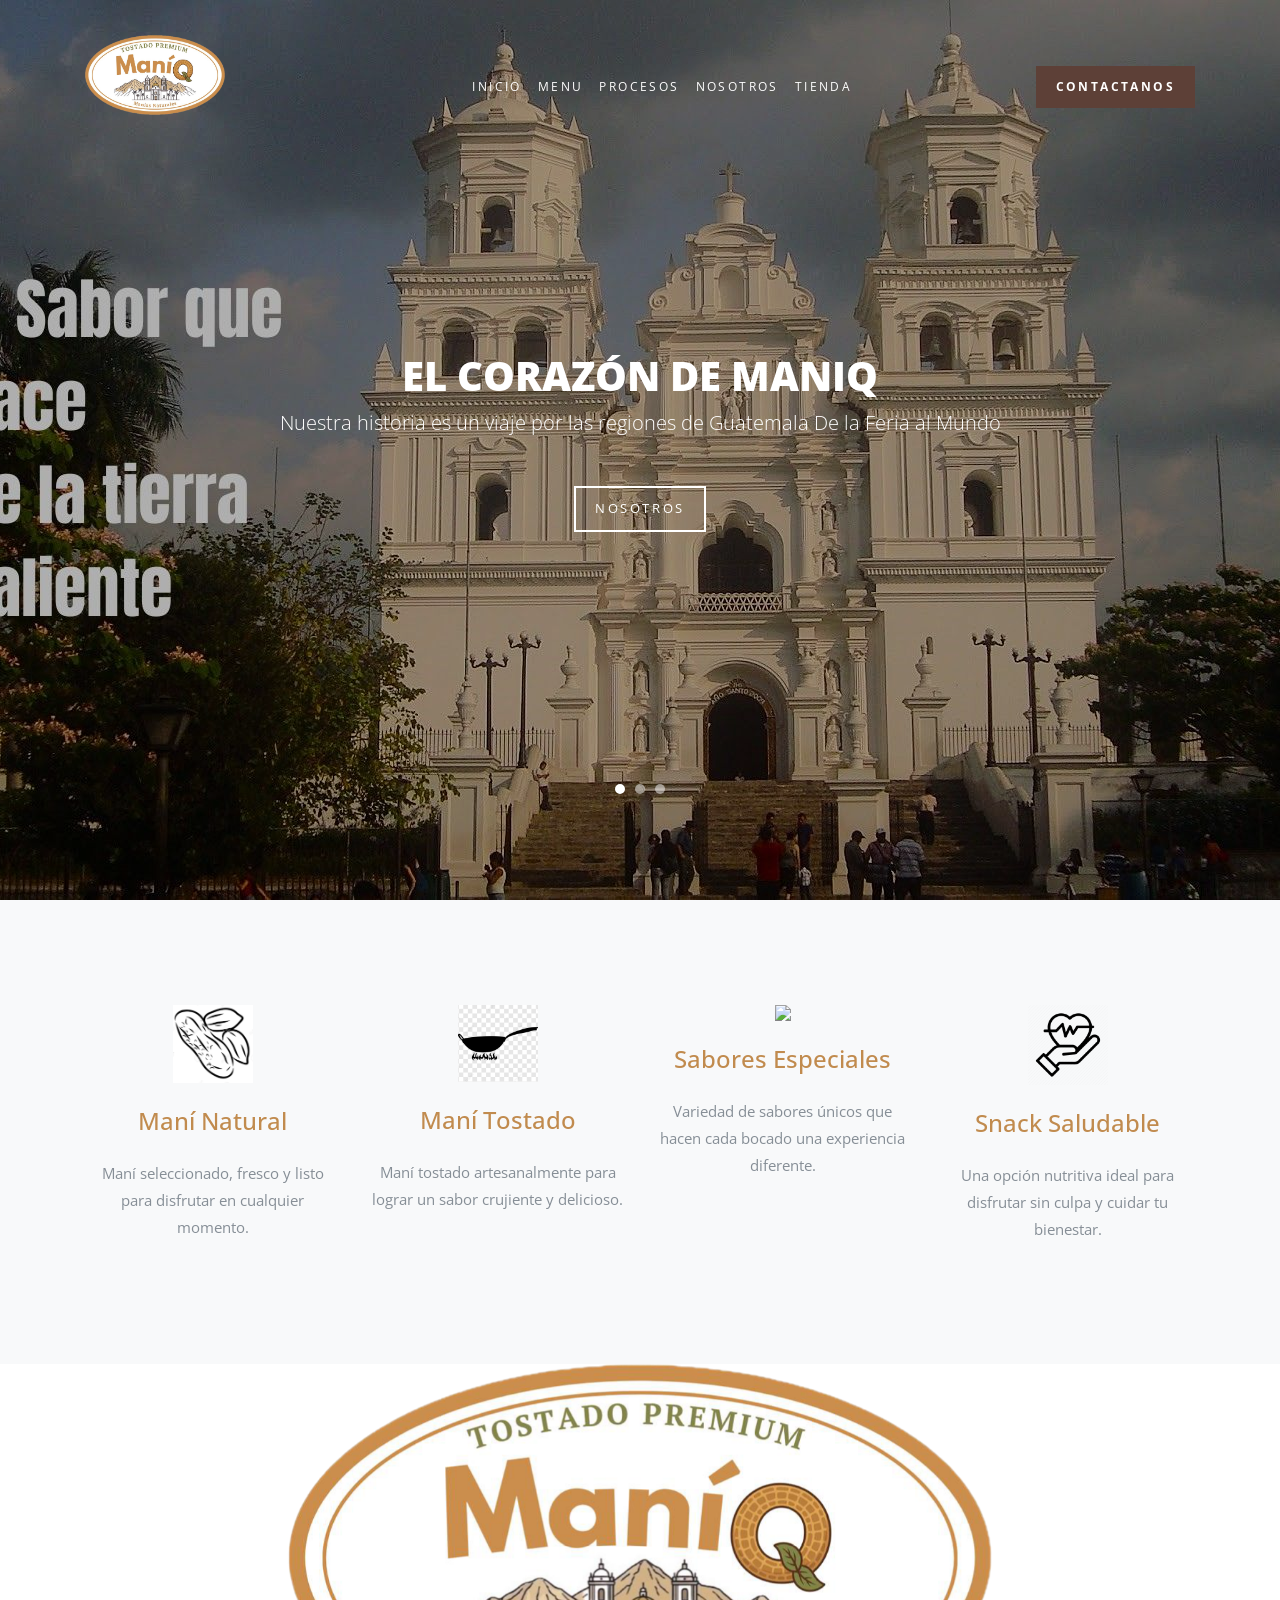
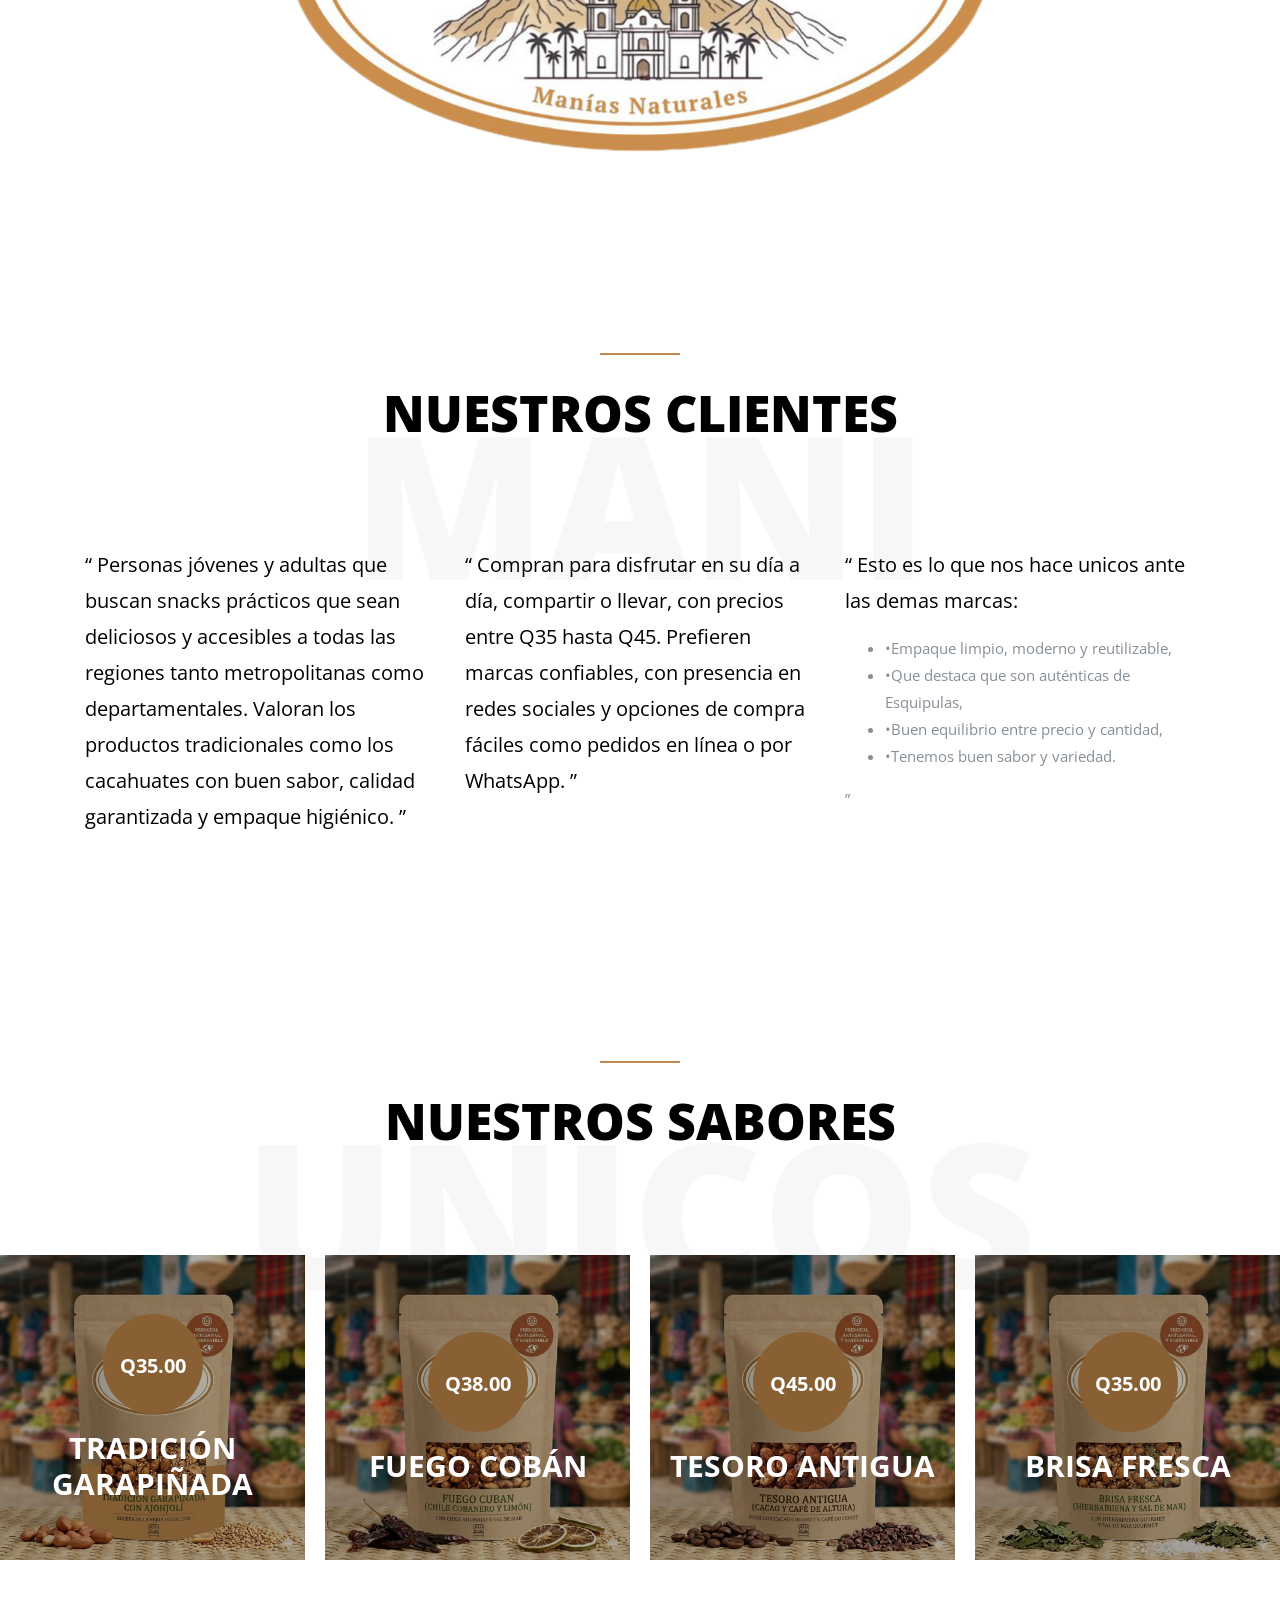
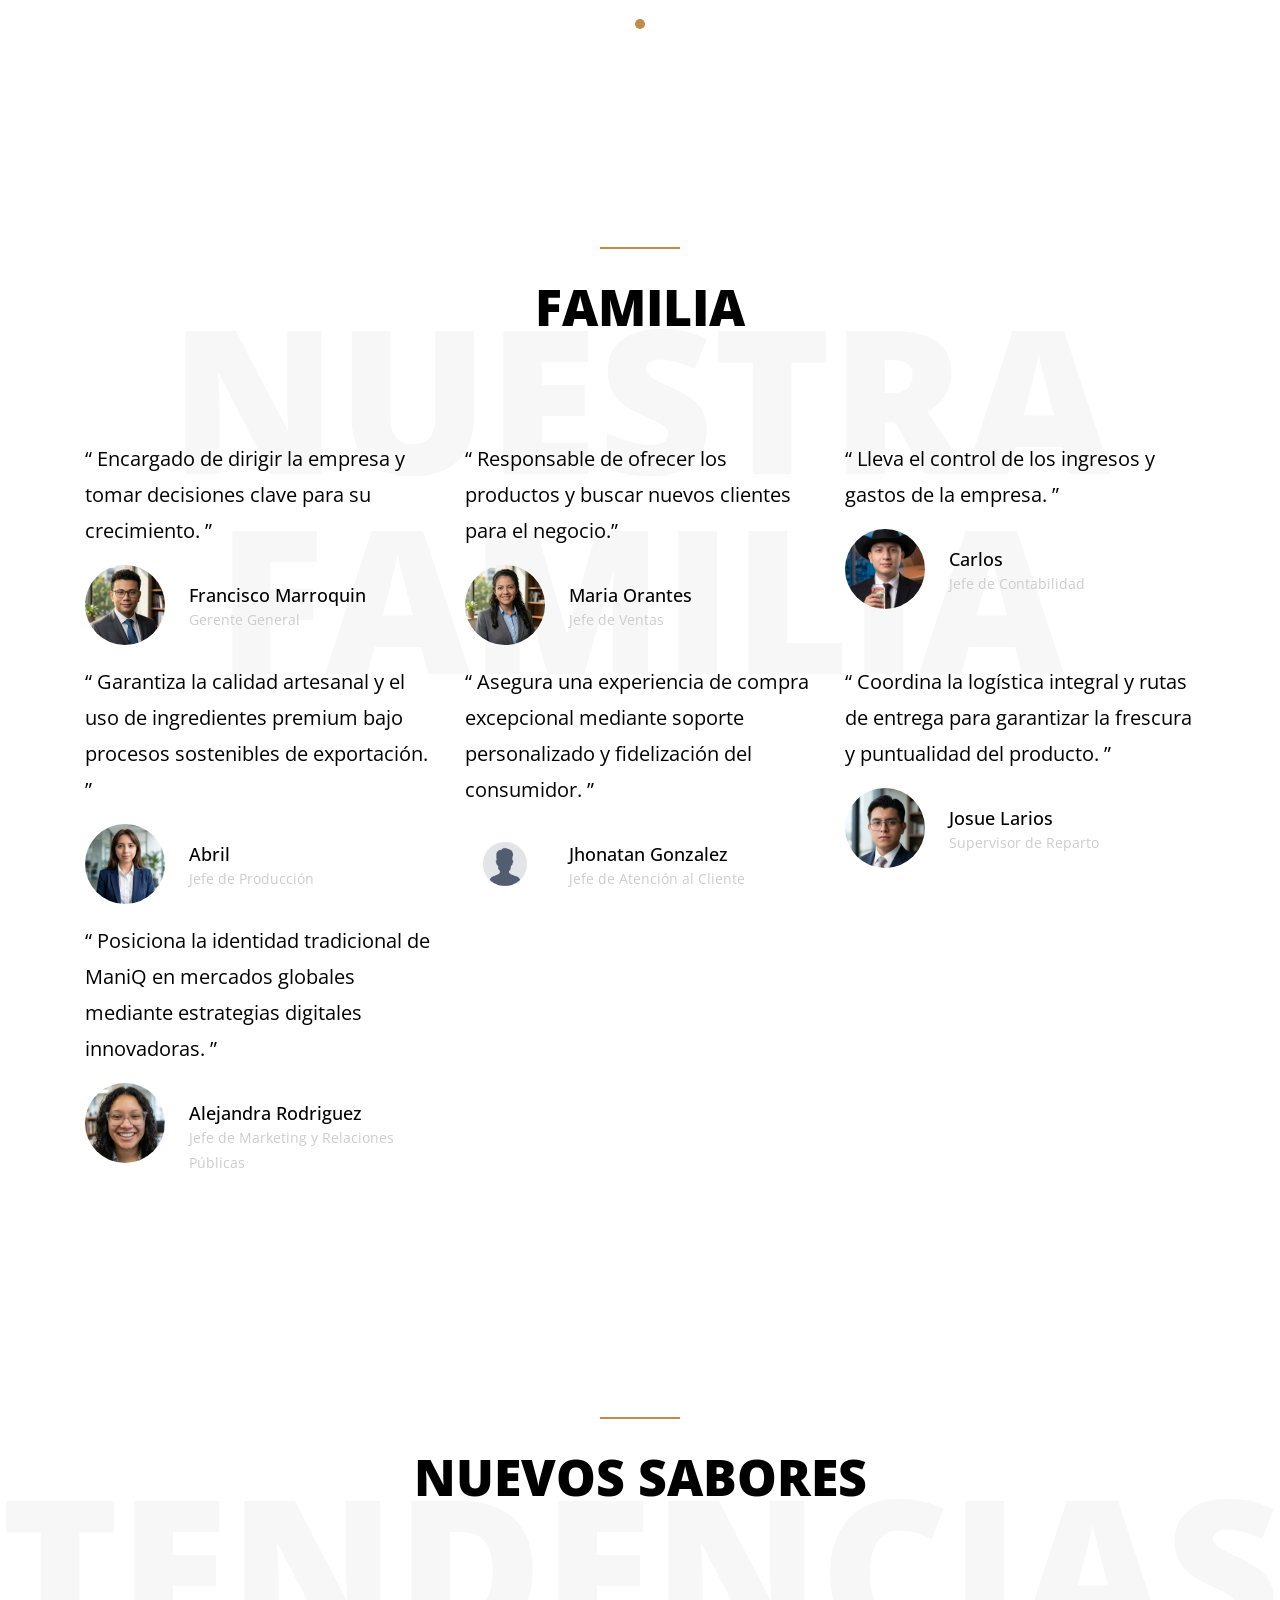
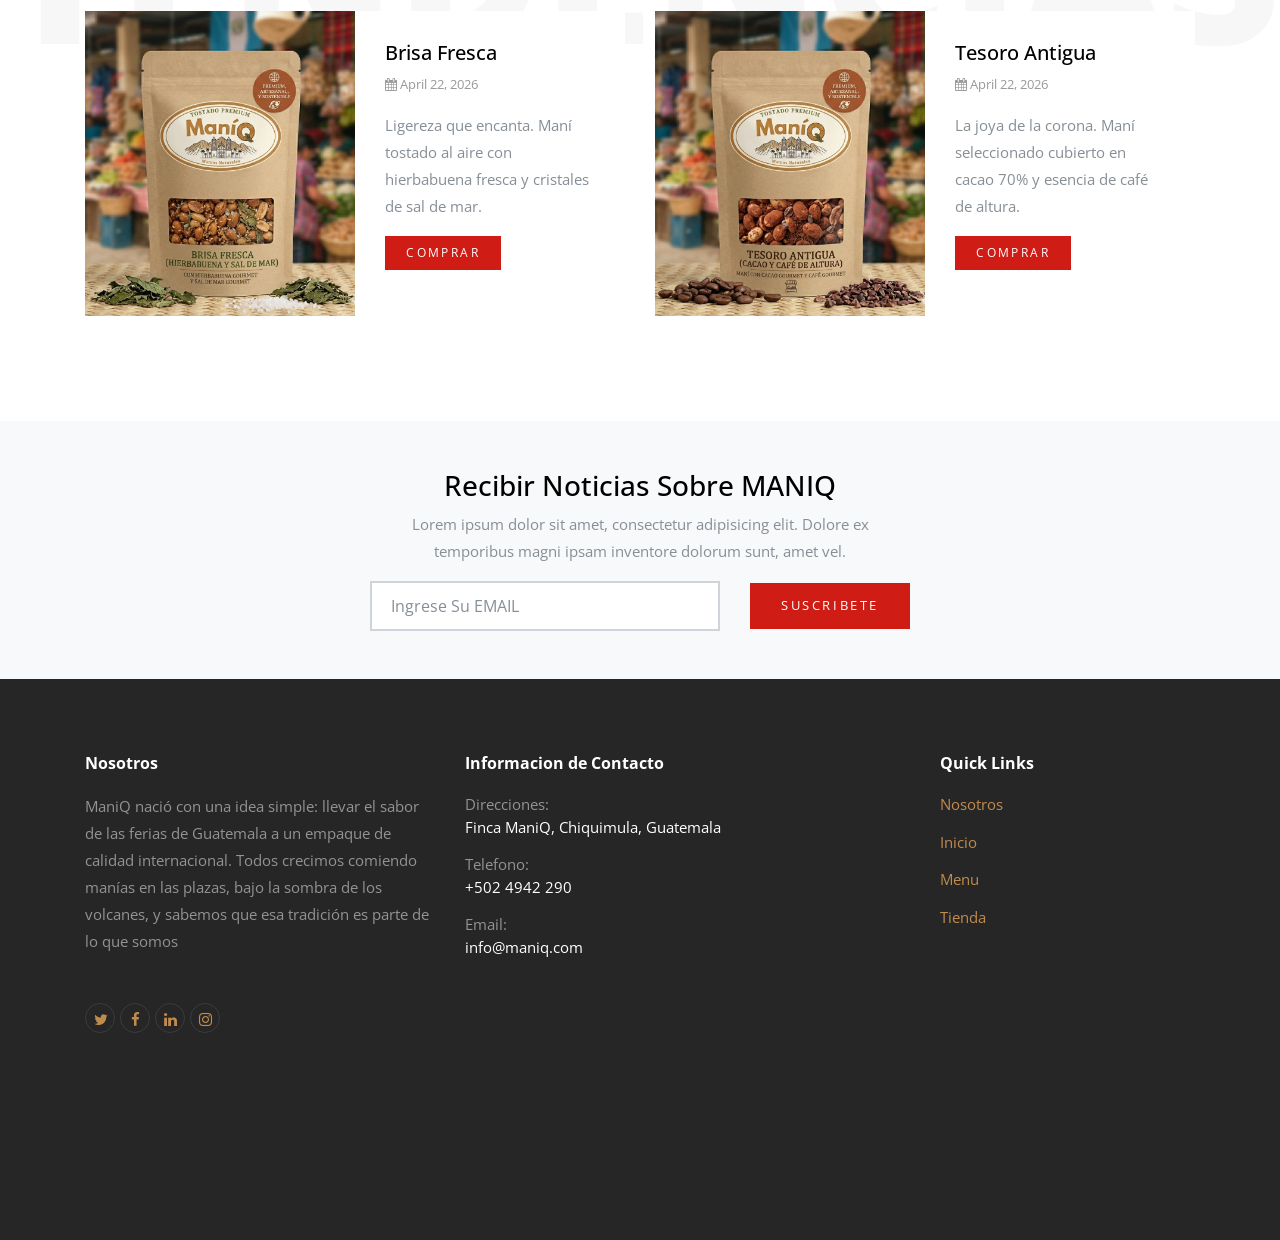
==== commit 3a1a1493: "Update index.html" ====
--- a/index.html
+++ b/index.html
@@ -286,7 +286,7 @@
           <blockquote class="testimonial">
             <p>&ldquo; Garantiza la calidad artesanal y el uso de ingredientes premium bajo procesos sostenibles de exportación. &rdquo;</p>
             <div class="d-flex author">
-              <img src="img/person_4.JPEG" alt="" class="mr-4">
+              <img src="img/person_4.jpeg" alt="" class="mr-4">
               <div class="author-info">
                 <h4>Abril</h4>
                 <p>Jefe de Producción</p>
@@ -466,4 +466,4 @@
   <script src="js/main.js"></script>
 </body>
 
-</html>+</html>
--- a/fonts/flaticons/font/flaticon.css
+++ b/fonts/flaticons/font/flaticon.css
@@ -0,0 +1,39 @@
+	/*
+  	Flaticon icon font: Flaticon
+  	Creation date: 01/05/2019 14:32
+  	*/
+
+@font-face {
+  font-family: "Flaticon";
+  src: url("./Flaticon.eot");
+  src: url("./Flaticon.eot?#iefix") format("embedded-opentype"),
+       url("./Flaticon.woff2") format("woff2"),
+       url("./Flaticon.woff") format("woff"),
+       url("./Flaticon.ttf") format("truetype"),
+       url("./Flaticon.svg#Flaticon") format("svg");
+  font-weight: normal;
+  font-style: normal;
+}
+
+@media screen and (-webkit-min-device-pixel-ratio:0) {
+  @font-face {
+    font-family: "Flaticon";
+    src: url("./Flaticon.svg#Flaticon") format("svg");
+  }
+}
+
+[class^="flaticon-"]:before, [class*=" flaticon-"]:before,
+[class^="flaticon-"]:after, [class*=" flaticon-"]:after {   
+  font-family: Flaticon;
+        font-style: normal;
+/* Better Font Rendering =========== */
+  -webkit-font-smoothing: antialiased;
+  -moz-osx-font-smoothing: grayscale;
+}
+
+.flaticon-cheers:before { content: "\f100"; }
+.flaticon-fish:before { content: "\f101"; }
+.flaticon-coffee-cup:before { content: "\f102"; }
+.flaticon-salad:before { content: "\f103"; }
+.flaticon-fruit:before { content: "\f104"; }
+.flaticon-breakfast:before { content: "\f105"; }
--- a/css/style.css
+++ b/css/style.css
@@ -0,0 +1,1364 @@
+html {
+  overflow-x: hidden;
+}
+
+body {
+  background: #fff;
+  font-family: "Open Sans", Arial, sans-serif;
+  font-weight: 400;
+  font-size: 15px;
+  line-height: 1.8;
+  color: #868e96;
+}
+
+a {
+  -webkit-transition: .3s all ease;
+  -o-transition: .3s all ease;
+  transition: .3s all ease;
+  text-decoration: none;
+}
+
+a:hover {
+  text-decoration: none;
+}
+
+h1, h2, h3, h4, h5 {
+  color: #000;
+}
+
+.btn, .form-control {
+  outline: none;
+  -webkit-box-shadow: none !important;
+  box-shadow: none !important;
+  border-radius: 0px !important;
+}
+
+.btn:focus, .btn:active, .form-control:focus, .form-control:active {
+  outline: none;
+}
+
+.form-control {
+  -webkit-box-shadow: none !important;
+  box-shadow: none !important;
+  height: 50px;
+  border-width: 2px;
+}
+
+textarea.form-control {
+  height: inherit;
+}
+
+.btn {
+  font-size: 13px;
+  text-transform: uppercase;
+  letter-spacing: .2em;
+}
+
+.btn.btn-primary {
+  color: #fff;
+  border-width: 2px;
+}
+
+.btn.btn-primary:hover, .btn.btn-primary:active, .btn.btn-primary:focus {
+  border-color: #5D4037;
+  background: #5D4037;
+}
+
+.btn.btn-sm {
+  font-size: 12px;
+}
+
+.btn.btn-outline-primary {
+  border-width: 2px;
+  color: #5D4037;
+}
+
+.btn.btn-outline-primary:hover, .btn.btn-outline-primary:focus, .btn.btn-outline-primary:active {
+  color: #fff;
+}
+
+.btn.btn-outline-white {
+  border-width: 2px;
+  border-color: #fff;
+  color: #fff;
+}
+
+.btn.btn-outline-white:hover, .btn.btn-outline-white:focus {
+  background: #fff;
+  color: #000;
+  border-width: 2px;
+}
+
+.btn:hover {
+  text-decoration: none;
+}
+
+/* Header */
+header {
+  position: absolute;
+  top: 0;
+  left: 0;
+  width: 100%;
+  z-index: 5;
+  padding: 0px 0;
+}
+
+@media (min-width: 768px) {
+  header {
+    padding: 30px 0;
+  }
+}
+
+header .navbar-brand {
+  text-transform: uppercase;
+  letter-spacing: .2em;
+  font-weight: 400;
+}
+
+header .navbar-brand.absolute {
+  position: absolute;
+}
+
+@media (max-width: 991px) {
+  header .navbar-brand.absolute {
+    position: relative;
+  }
+}
+
+header .navbar-brand span {
+  color: #C18B4E;
+}
+
+@media (min-width: 768px) {
+  header .navbar-brand span {
+    color: #ced4da;
+  }
+}
+.text-primary {
+    color: #C18B4E !important;
+}
+header .navbar {
+  background: black !important;
+  padding-top: .5rem;
+  padding-bottom: .5rem;
+}
+
+@media (min-width: 768px) {
+  header .navbar {
+    padding-top: 0;
+    padding-bottom: 0;
+    background: none !important;
+    position: relative;
+  }
+}
+
+header .navbar .nav-link {
+  padding: 1.7rem 1rem;
+  outline: none !important;
+  font-size: 12px;
+  text-transform: uppercase;
+  letter-spacing: .2em;
+  color: white !important;
+}
+
+@media (max-width: 1199px) {
+  header .navbar .nav-link {
+    padding: .5rem 0rem;
+  }
+}
+
+header .navbar .nav-link.active {
+  color: #fff;
+}
+
+header .navbar .dropdown-menu {
+  font-size: 14px;
+  border-radius: 4px;
+  border: none;
+  -webkit-box-shadow: 0 2px 30px 0px rgba(0, 0, 0, 0.2);
+  box-shadow: 0 2px 30px 0px rgba(0, 0, 0, 0.2);
+  min-width: 13em;
+  margin-top: -10px;
+}
+
+header .navbar .dropdown-menu:before {
+  bottom: 100%;
+  left: 10%;
+  border: solid transparent;
+  content: " ";
+  height: 0;
+  width: 0;
+  position: absolute;
+  pointer-events: none;
+  border-bottom-color: #fff;
+  border-width: 7px;
+}
+
+@media (max-width: 991px) {
+  header .navbar .dropdown-menu:before {
+    display: none;
+  }
+}
+
+header .navbar .dropdown-menu .dropdown-item:hover {
+  background: #5D4037;
+  color: #fff;
+}
+
+header .navbar .dropdown-menu .dropdown-item.active {
+  background: #5D4037;
+  color: #fff;
+}
+
+header .navbar .dropdown-menu a {
+  padding-top: 7px;
+  padding-bottom: 7px;
+}
+
+header .navbar .cta-btn a {
+  background: #5D4037;
+  color: #fff !important;
+  text-transform: uppercase;
+  padding: 15px 20px !important;
+  line-height: 1;
+  font-weight: bold;
+  -webkit-transition: .3s all ease;
+  -o-transition: .3s all ease;
+  transition: .3s all ease;
+}
+
+header .navbar .cta-btn a:hover {
+  background: #fff;
+  color: #C18B4E !important;
+  -webkit-box-shadow: 2px 0 30px -5px rgba(0, 0, 0, 0.2);
+  box-shadow: 2px 0 30px -5px rgba(0, 0, 0, 0.2);
+}
+
+.half .text, .half .image {
+  width: 50%;
+}
+
+@media (max-width: 991px) {
+  .half .text, .half .image {
+    width: 100%;
+  }
+}
+
+.half .text {
+  padding: 7%;
+}
+
+.half .image {
+  background-size: cover;
+  background-position: center center;
+}
+
+@media (max-width: 991px) {
+  .half .image {
+    height: 350px;
+  }
+}
+
+.section-heading h2 {
+  font-size: 50px;
+}
+
+.section-heading .small-sub-heading {
+  font-size: 14px;
+  color: #C18B4E;
+}
+
+.blog .media h3 {
+  font-size: 20px;
+  margin-bottom: 10px;
+}
+
+.blog .media .post-meta {
+  font-size: 14px;
+  letter-spacing: .2em;
+  text-transform: uppercase;
+}
+
+.blog .media > a {
+  width: 40%;
+}
+
+@media (max-width: 767px) {
+  .blog .media > a {
+    width: 100%;
+    margin-bottom: 30px;
+  }
+}
+
+.item-dishes {
+  position: relative;
+  display: block;
+  overflow: hidden;
+}
+
+.item-dishes img {
+  -webkit-transform: scale(1);
+  -ms-transform: scale(1);
+  transform: scale(1);
+  -webkit-transition: .3s all ease-out;
+  -o-transition: .3s all ease-out;
+  transition: .3s all ease-out;
+  z-index: 1;
+}
+
+.item-dishes:before {
+  position: absolute;
+  content: "";
+  left: 0;
+  right: 0;
+  bottom: 0;
+  top: 0;
+  z-index: 2;
+  background: #000;
+  opacity: .3;
+}
+
+.item-dishes .text {
+  z-index: 3;
+  position: absolute;
+  top: 50%;
+  -webkit-transform: translateY(-50%);
+  -ms-transform: translateY(-50%);
+  transform: translateY(-50%);
+  width: 100%;
+  text-align: center;
+}
+
+.item-dishes .text .dishes-heading {
+  font-size: 30px;
+  font-weight: 700;
+  max-width: 500px;
+  margin: 0 auto;
+  text-transform: uppercase;
+  color: #fff;
+}
+
+.item-dishes .text .dishes-price {
+  font-weight: 700;
+  font-size: 20px;
+  color: #fff;
+  display: inline-block;
+  background: #886033;
+  width: 100px;
+  height: 100px;
+  line-height: 100px;
+  border-radius: 50%;
+  -webkit-transition: .3s all ease;
+  -o-transition: .3s all ease;
+  transition: .3s all ease;
+  border: 2px solid transparent;
+}
+
+.item-dishes:hover img {
+  -webkit-transform: scale(1.1);
+  -ms-transform: scale(1.1);
+  transform: scale(1.1);
+}
+
+.item-dishes:hover .dishes-price {
+  background: transparent;
+  border: 2px solid #fff;
+}
+
+.heading-wrap {
+  position: relative;
+}
+
+.heading-wrap h2 {
+  font-size: 50px;
+  position: relative;
+  padding-top: 30px;
+  z-index: 2;
+  text-transform: uppercase;
+  font-weight: 800;
+}
+
+.heading-wrap h2:before {
+  width: 80px;
+  height: 2px;
+  background: #C18B4E;
+  content: "";
+  position: absolute;
+  top: 0;
+  left: 50%;
+  -webkit-transform: translateX(-50%);
+  -ms-transform: translateX(-50%);
+  transform: translateX(-50%);
+}
+
+.heading-wrap .back-text, .heading-wrap .back-text-dark {
+  z-index: 0;
+  line-height: 1;
+  top: .5em;
+  left: 50%;
+  margin-top: -50px;
+  -webkit-transform: translateX(-50%);
+  -ms-transform: translateX(-50%);
+  transform: translateX(-50%);
+  font-weight: 800;
+  font-size: 200px;
+  position: absolute;
+  width: 100%;
+  color: #f7f7f7;
+  text-transform: uppercase;
+}
+
+.heading-wrap .back-text-dark {
+  color: #e3e3e3 !important;
+}
+
+.lead {
+  font-size: 16px;
+}
+
+.testimonial p {
+  font-size: 20px;
+  color: #000;
+}
+
+.testimonial .author img {
+  width: 80px;
+  height: 80px;
+  border-radius: 50%;
+}
+
+.testimonial .author .author-info {
+  margin-top: 20px;
+}
+
+.testimonial .author h4 {
+  font-size: 18px;
+  margin-bottom: 0;
+}
+
+.testimonial .author p {
+  color: #cccccc;
+  font-size: 14px;
+}
+
+.sched, .blog {
+  display: block;
+  background-color: #fff;
+}
+
+.sched .text, .sched .bg-image, .blog .text, .blog .bg-image {
+  width: 100%;
+}
+
+@media (min-width: 992px) {
+  .sched .text, .sched .bg-image, .blog .text, .blog .bg-image {
+    width: 50%;
+  }
+}
+
+.sched h3, .blog h3 {
+  font-size: 20px;
+}
+
+.sched .text, .blog .text {
+  padding: 30px;
+}
+
+.sched .sched-time, .blog .sched-time {
+  font-size: 13px;
+  color: #999999;
+}
+
+.sched .bg-image, .blog .bg-image {
+  background-size: cover;
+  background-position: center center;
+}
+
+@media (max-width: 991px) {
+  .sched .bg-image, .blog .bg-image {
+    height: 200px;
+  }
+}
+
+.custom-icon {
+  font-size: 70px;
+  color: #C18B4E;
+}
+
+/* Owl Carousel */
+.owl-carousel .owl-item {
+  opacity: .4;
+}
+
+.owl-carousel .owl-item.active {
+  opacity: 1;
+}
+
+.owl-carousel .owl-nav {
+  position: absolute;
+  top: 50%;
+  width: 100%;
+}
+
+.owl-carousel .owl-nav .owl-prev,
+.owl-carousel .owl-nav .owl-next {
+  position: absolute;
+  -webkit-transform: translateY(-50%);
+  -ms-transform: translateY(-50%);
+  transform: translateY(-50%);
+  margin-top: -10px;
+  opacity: .2;
+  -webkit-transition: .3s all ease;
+  -o-transition: .3s all ease;
+  transition: .3s all ease;
+}
+
+.owl-carousel .owl-nav .owl-prev:hover, .owl-carousel .owl-nav .owl-prev:focus, .owl-carousel .owl-nav .owl-prev:active,
+.owl-carousel .owl-nav .owl-next:hover,
+.owl-carousel .owl-nav .owl-next:focus,
+.owl-carousel .owl-nav .owl-next:active {
+  outline: none;
+  opacity: 1;
+}
+
+.owl-carousel .owl-nav .owl-prev span:before,
+.owl-carousel .owl-nav .owl-next span:before {
+  font-size: 40px;
+}
+
+.owl-carousel .owl-nav .owl-prev {
+  left: 30px !important;
+}
+
+.owl-carousel .owl-nav .owl-next {
+  right: 30px !important;
+}
+
+.owl-carousel .owl-dots {
+  text-align: center;
+}
+
+.owl-carousel .owl-dots .owl-dot {
+  width: 10px;
+  height: 10px;
+  margin: 5px;
+  border-radius: 50%;
+  background: none;
+  background: #fff;
+  opacity: .5;
+}
+
+.owl-carousel .owl-dots .owl-dot.active {
+  opacity: 1;
+}
+
+.owl-carousel.centernonloop .owl-dots {
+  margin-top: 50px;
+}
+
+.owl-carousel.centernonloop .owl-dots.disabled {
+  display: block !important;
+}
+
+.owl-carousel.centernonloop .owl-dots .owl-dot {
+  background: #ccc;
+}
+
+.owl-carousel.centernonloop .owl-dots .owl-dot.active {
+  background: #C18B4E;
+}
+
+.owl-carousel.centernonloop .owl-dots .owl-dot:active, .owl-carousel.centernonloop .owl-dots .owl-dot:focus {
+  outline: none;
+}
+
+.owl-carousel.home-slider, .owl-carousel.home-slider-loop-false {
+  z-index: 1;
+  position: relative;
+}
+
+.owl-carousel.home-slider .btn-link, .owl-carousel.home-slider-loop-false .btn-link {
+  color: #fff;
+}
+
+.owl-carousel.home-slider .owl-nav, .owl-carousel.home-slider-loop-false .owl-nav {
+  opacity: 0;
+  visibility: hidden;
+  -webkit-transition: .3s all ease;
+  -o-transition: .3s all ease;
+  transition: .3s all ease;
+}
+
+.owl-carousel.home-slider .owl-nav button, .owl-carousel.home-slider-loop-false .owl-nav button {
+  color: #fff;
+}
+
+.owl-carousel.home-slider:focus .owl-nav, .owl-carousel.home-slider:hover .owl-nav, .owl-carousel.home-slider-loop-false:focus .owl-nav, .owl-carousel.home-slider-loop-false:hover .owl-nav {
+  opacity: 1;
+  visibility: visible;
+}
+
+.owl-carousel.home-slider .slider-item, .owl-carousel.home-slider-loop-false .slider-item {
+  background-size: cover;
+  background-repeat: no-repeat;
+  background-position: center center;
+  height: calc(100vh);
+  min-height: 700px;
+  position: relative;
+}
+
+.owl-carousel.home-slider .slider-item:before, .owl-carousel.home-slider-loop-false .slider-item:before {
+  position: absolute;
+  top: 0;
+  left: 0;
+  right: 0;
+  bottom: 0;
+  background: rgba(0, 0, 0, 0.2);
+  content: "";
+}
+
+.owl-carousel.home-slider .slider-item .slider-text, .owl-carousel.home-slider-loop-false .slider-item .slider-text {
+  color: #fff;
+  height: calc(100vh);
+  min-height: 700px;
+}
+
+.owl-carousel.home-slider .slider-item .slider-text .child-name, .owl-carousel.home-slider-loop-false .slider-item .slider-text .child-name {
+  font-size: 40px;
+  color: #fff;
+}
+
+.owl-carousel.home-slider .slider-item .slider-text h1, .owl-carousel.home-slider-loop-false .slider-item .slider-text h1 {
+  font-size: 40px;
+  color: #fff;
+  line-height: 1.2;
+  font-weight: 800 !important;
+  text-transform: uppercase;
+}
+
+@media (max-width: 991px) {
+  .owl-carousel.home-slider .slider-item .slider-text h1, .owl-carousel.home-slider-loop-false .slider-item .slider-text h1 {
+    font-size: 40px;
+  }
+}
+
+.owl-carousel.home-slider .slider-item .slider-text p, .owl-carousel.home-slider-loop-false .slider-item .slider-text p {
+  font-size: 20px;
+  line-height: 1.5;
+  font-weight: 300;
+  color: white;
+}
+
+.owl-carousel.home-slider.inner-page .slider-item, .owl-carousel.home-slider-loop-false.inner-page .slider-item {
+  height: calc(50vh - 117px);
+  min-height: 550px;
+}
+
+.owl-carousel.home-slider.inner-page .slider-item .slider-text, .owl-carousel.home-slider-loop-false.inner-page .slider-item .slider-text {
+  color: #fff;
+  height: calc(50vh - 117px);
+  min-height: 550px;
+}
+
+.owl-carousel.home-slider .owl-dots, .owl-carousel.home-slider-loop-false .owl-dots {
+  position: absolute;
+  bottom: 100px;
+  width: 100%;
+}
+
+.owl-carousel.home-slider .owl-dots .owl-dot, .owl-carousel.home-slider-loop-false .owl-dots .owl-dot {
+  width: 10px;
+  height: 10px;
+  margin: 5px;
+  border-radius: 50%;
+  border: 2px solid rgba(255, 255, 255, 0.5);
+  outline: none !important;
+  position: relative;
+  -webkit-transition: .3s all ease;
+  -o-transition: .3s all ease;
+  transition: .3s all ease;
+}
+
+.owl-carousel.home-slider .owl-dots .owl-dot.active, .owl-carousel.home-slider-loop-false .owl-dots .owl-dot.active {
+  border: 2px solid white;
+}
+
+.owl-carousel.home-slider .owl-dots .owl-dot.active span, .owl-carousel.home-slider-loop-false .owl-dots .owl-dot.active span {
+  background: white;
+}
+
+.owl-carousel.major-caousel .owl-stage-outer {
+  padding-top: 30px;
+  padding-bottom: 30px;
+}
+
+.owl-carousel.major-caousel .owl-nav .owl-prev, .owl-carousel.major-caousel .owl-nav .owl-next {
+  -webkit-transition: .3s all ease;
+  -o-transition: .3s all ease;
+  transition: .3s all ease;
+  color: #495057;
+}
+
+.owl-carousel.major-caousel .owl-nav .owl-prev:hover, .owl-carousel.major-caousel .owl-nav .owl-prev:focus, .owl-carousel.major-caousel .owl-nav .owl-next:hover, .owl-carousel.major-caousel .owl-nav .owl-next:focus {
+  color: #868e96;
+  outline: none;
+}
+
+.owl-carousel.major-caousel .owl-nav .owl-prev.disabled, .owl-carousel.major-caousel .owl-nav .owl-next.disabled {
+  color: #dee2e6;
+}
+
+.owl-carousel.major-caousel .owl-nav .owl-prev {
+  left: -60px !important;
+}
+
+.owl-carousel.major-caousel .owl-nav .owl-next {
+  right: -60px !important;
+}
+
+.owl-carousel.major-caousel .owl-dots {
+  bottom: -30px !important;
+  position: relative;
+}
+
+.owl-custom-nav {
+  float: right;
+  position: relative;
+  z-index: 10;
+}
+
+.owl-custom-nav .owl-custom-prev,
+.owl-custom-nav .owl-custom-next {
+  padding: 10px;
+  font-size: 30px;
+  background: #ccc;
+  line-height: 0;
+  width: 60px;
+  text-align: center;
+  display: inline-block;
+}
+
+.section {
+  padding: 7em 0;
+}
+
+.section-subscribe {
+  padding: 2em 0;
+}
+
+img {
+  transition: transform 0.3s;
+}
+
+img:hover {
+  transform: scale(1.1);
+} 
+
+.quote-content {
+  max-width: 350px;
+  font-size: 16px;
+  color: #000;
+  font-style: italic;
+  position: relative;
+  display: table;
+}
+
+@media (max-width: 991px) {
+  .quote-content {
+    max-width: 100%;
+  }
+}
+
+.quote-content .text, .quote-content .quote {
+  display: table-cell;
+  vertical-align: top;
+}
+
+.quote-content .quote {
+  font-size: 100px;
+  line-height: .5;
+  z-index: 0;
+}
+
+.quote-content .text {
+  padding-left: 40px;
+  line-height: 2;
+}
+
+.quote-content.float-right {
+  position: relative;
+  margin-left: 2em;
+  margin-right: -10em;
+}
+
+@media (max-width: 991px) {
+  .quote-content.float-right {
+    margin-left: 0em;
+    margin-right: 0em;
+    float: none !important;
+  }
+}
+
+.quote-content.float-left {
+  position: relative;
+  margin-right: 2em;
+  margin-left: -10em;
+}
+
+@media (max-width: 991px) {
+  .quote-content.float-left {
+    margin-right: 0em;
+    margin-left: 0em;
+    float: none !important;
+  }
+}
+
+.form-wrap {
+  background: #fff;
+  padding: 50px;
+  -webkit-box-shadow: 0 20px 50px -10px rgba(0, 0, 0, 0.5);
+  box-shadow: 0 20px 50px -10px rgba(0, 0, 0, 0.5);
+}
+
+.form-wrap h2 {
+  font-size: 18px;
+  text-transform: uppercase;
+  color: #000;
+  letter-spacing: .1em;
+  margin-bottom: 40px;
+}
+
+.form-wrap.overlap {
+  z-index: 99;
+  position: relative;
+  margin-top: -10em;
+}
+
+.form-wrap.primary {
+  background: #C18B4E;
+}
+
+.form-wrap.warning {
+  background: #ffc107;
+}
+
+.form-wrap.primary h2, .form-wrap.warning h2 {
+  color: #fff;
+}
+
+.form-wrap.primary .form-control, .form-wrap.warning .form-control {
+  border: 2px solid transparent;
+}
+
+.form-wrap.primary input[type="submit"], .form-wrap.warning input[type="submit"] {
+  -webkit-box-shadow: 0 20px 50px -10px rgba(0, 0, 0, 0.5) !important;
+  box-shadow: 0 20px 50px -10px rgba(0, 0, 0, 0.5) !important;
+}
+
+.select-wrap {
+  position: relative;
+}
+
+.select-wrap .select-arrow-icon {
+  font-size: 20px;
+  color: #000;
+  position: absolute;
+  right: 20px;
+  top: 50%;
+  -webkit-transform: translateY(-50%);
+  -ms-transform: translateY(-50%);
+  transform: translateY(-50%);
+}
+
+.select-wrap select {
+  -webkit-appearance: none;
+  -moz-appearance: none;
+  appearance: none;
+  height: 50px !important;
+}
+
+.contact-form-contact-info p {
+  margin-bottom: 30px;
+  font-size: 20px;
+  line-height: 1.5;
+  color: #000;
+}
+
+.contact-form-contact-info p .icon {
+  top: -4px;
+  position: relative;
+  width: 0px;
+  font-size: 30px;
+  color: #C18B4E;
+}
+
+.load-more {
+  display: block;
+  padding: 40px;
+  text-align: center;
+  background: #e9ecef;
+  color: #000;
+  font-size: 20px;
+}
+
+.load-more:hover {
+  background: #C18B4E;
+  color: #fff;
+}
+
+.cover_1 {
+  background-size: cover;
+  background-position: center center;
+  padding: 7em 0;
+}
+
+.cover_1 .sub-heading {
+  color: rgba(255, 255, 255, 0.7);
+  font-size: 22px;
+}
+
+.cover_1 .heading {
+  font-size: 50px;
+  color: white;
+  font-weight: 300;
+}
+
+.heading {
+  color: #000;
+}
+
+.heading.border-bottom {
+  position: relative;
+  padding-bottom: 30px;
+}
+
+.heading.border-bottom:before {
+  bottom: 0;
+  position: absolute;
+  content: "";
+  width: 50px;
+  height: 2px;
+  left: 50%;
+  -webkit-transform: translateX(-50%);
+  -ms-transform: translateX(-50%);
+  transform: translateX(-50%);
+  background: #C18B4E;
+}
+
+.text-black {
+  color: #000 !important;
+}
+
+.stretch-section .video {
+  display: block;
+  position: relative;
+  -webkit-box-shadow: 4px 4px 70px -20px rgba(0, 0, 0, 0.5);
+  box-shadow: 4px 4px 70px -20px rgba(0, 0, 0, 0.5);
+}
+
+.media-feature {
+  padding: 30px;
+  -webkit-transition: .2s all ease-out;
+  -o-transition: .2s all ease-out;
+  transition: .2s all ease-out;
+  background: #fff;
+  z-index: 1;
+  position: relative;
+  border-bottom: 10px solid transparent;
+  border-radius: 4px;
+  font-size: 15px;
+}
+
+.media-feature .icon {
+  font-size: 60px;
+  color: #C18B4E;
+}
+
+.media-feature h3 {
+  font-size: 16px;
+  text-transform: uppercase;
+}
+
+.media-feature:hover, .media-feature:focus {
+  -webkit-box-shadow: 0 2px 20px -3px rgba(0, 0, 0, 0.1);
+  box-shadow: 0 2px 20px -3px rgba(0, 0, 0, 0.1);
+  -webkit-transform: scale(1.05);
+  -ms-transform: scale(1.05);
+  transform: scale(1.05);
+  z-index: 2;
+  border-bottom: 10px solid #C18B4E;
+}
+
+.media-custom {
+  background: #fff;
+  -webkit-transition: .3s all ease;
+  -o-transition: .3s all ease;
+  transition: .3s all ease;
+  margin-bottom: 30px;
+  position: relative;
+  top: 0;
+}
+
+.media-custom .meta-post {
+  color: #ced4da;
+  font-size: 13px;
+  text-transform: uppercase;
+}
+
+.media-custom > a {
+  position: relative;
+  overflow: hidden;
+  display: block;
+}
+
+.media-custom .meta-chat {
+  color: #ced4da;
+}
+
+.media-custom .meta-chat:hover {
+  color: #868e96;
+}
+
+.media-custom img {
+  -webkit-transition: .3s all ease;
+  -o-transition: .3s all ease;
+  transition: .3s all ease;
+}
+
+.media-custom:focus img, .media-custom:hover img {
+  -webkit-transform: scale(1.1);
+  -ms-transform: scale(1.1);
+  transform: scale(1.1);
+}
+
+.media-custom .media-body {
+  padding: 30px;
+}
+
+.media-custom .media-body h3 {
+  font-size: 20px;
+}
+
+.media-custom .media-body p:last-child {
+  margin-bottom: 0;
+}
+
+.media-testimonial img {
+  width: 100px;
+  border-radius: 50%;
+}
+
+.media-testimonial blockquote p {
+  font-size: 20px;
+  color: #000;
+  font-style: italic;
+}
+
+.list-unstyled.check li {
+  position: relative;
+  padding-left: 30px;
+  line-height: 1.3;
+  margin-bottom: 10px;
+}
+
+.list-unstyled.check li:before {
+  color: #5AC8D8;
+  left: 0;
+  font-family: "Ionicons";
+  content: "\f122";
+  position: absolute;
+}
+
+#modalAppointment .modal-content {
+  border-radius: 0;
+  border: none;
+}
+
+#modalAppointment .modal-body, #modalAppointment .modal-footer {
+  padding: 40px;
+}
+
+@media (max-width: 991px) {
+  .img-md-fluid {
+    max-width: 100%;
+  }
+}
+
+.site-footer {
+  padding: 5em 0;
+  background: #262626;
+  color: rgba(255, 255, 255, 0.5);
+}
+
+.site-footer p:last-child {
+  margin-bottom: 0;
+}
+
+.site-footer a {
+  color: #C18B4E;
+  border-bottom: 1px solid transparent;
+}
+
+.site-footer a:hover {
+  color: #fff;
+  border-bottom: 1px solid rgba(255, 255, 255, 0.2);
+}
+
+.site-footer h3 {
+  font-size: 16px;
+  margin-bottom: 20px;
+  font-weight: bold;
+  color: #fff;
+}
+
+.site-footer .footer-link li {
+  line-height: 1.5;
+  margin-bottom: 15px;
+}
+
+.site-footer hr {
+  width: 100%;
+}
+
+.footer-social a {
+  line-height: 0;
+  border-radius: 50%;
+  margin: 0 5px 5px 0;
+  border: 1px solid rgba(255, 255, 255, 0.1);
+  width: 30px;
+  height: 30px;
+  text-align: center;
+  display: inline-block;
+}
+
+.footer-social a:hover {
+  background: #fff;
+  border-color: #fff;
+  color: #000;
+}
+
+.link-thumbnail {
+  display: block;
+  position: relative;
+  overflow: hidden;
+  text-align: center;
+}
+
+@media (max-width: 991px) {
+  .link-thumbnail {
+    margin-bottom: 30px;
+  }
+}
+
+.link-thumbnail img {
+  position: relative;
+  -webkit-transition: .3s all ease;
+  -o-transition: .3s all ease;
+  transition: .3s all ease;
+}
+
+.link-thumbnail .date {
+  display: block;
+  font-size: 12px;
+  color: rgba(255, 255, 255, 0.4);
+  text-transform: uppercase;
+  margin-bottom: 10px;
+}
+
+.link-thumbnail .icon {
+  position: absolute;
+  -webkit-transition: .3s all ease;
+  -o-transition: .3s all ease;
+  transition: .3s all ease;
+  z-index: 4;
+  top: 50%;
+  font-size: 30px;
+  color: #fff;
+  left: 50%;
+  -webkit-transform: translate(-50%, -50%);
+  -ms-transform: translate(-50%, -50%);
+  transform: translate(-50%, -50%);
+  opacity: 0;
+  visibility: hidden;
+  margin-top: 30px;
+}
+
+.link-thumbnail h3 {
+  opacity: 0;
+  visibility: hidden;
+  position: absolute;
+  bottom: -20px;
+  left: 0;
+  color: #fff;
+  font-size: 18px;
+  -webkit-transition: .5s all ease;
+  -o-transition: .5s all ease;
+  transition: .5s all ease;
+  z-index: 10;
+  left: 50%;
+  display: block;
+  width: 77%;
+  -webkit-transform: translateX(-50%);
+  -ms-transform: translateX(-50%);
+  transform: translateX(-50%);
+}
+
+.link-thumbnail:before {
+  opacity: 0;
+  visibility: hidden;
+  z-index: 2;
+  -webkit-transition: .3s all ease;
+  -o-transition: .3s all ease;
+  transition: .3s all ease;
+  top: 0;
+  left: 0;
+  right: 0;
+  bottom: 0;
+  content: "";
+  background: rgba(0, 0, 0, 0.6);
+  position: absolute;
+}
+
+.link-thumbnail:hover h3 {
+  opacity: 1;
+  visibility: visible;
+  bottom: 30px;
+}
+
+.link-thumbnail:hover img {
+  -webkit-transform: scale(1.1);
+  -ms-transform: scale(1.1);
+  transform: scale(1.1);
+}
+
+.link-thumbnail:hover .icon {
+  opacity: 1;
+  visibility: visible;
+  margin-top: 0px;
+}
+
+.link-thumbnail:hover:before {
+  opacity: 1;
+  visibility: visible;
+}
+
+.border-t {
+  border-top: 1px solid #f8f9fa;
+}
+
+.copyright {
+  font-size: 14px;
+}
+
+.element-animate {
+  opacity: 0;
+  visibility: hidden;
+}
+
+#loader {
+  position: fixed;
+  width: 96px;
+  height: 96px;
+  left: 50%;
+  top: 50%;
+  -webkit-transform: translate(-50%, -50%);
+  -ms-transform: translate(-50%, -50%);
+  transform: translate(-50%, -50%);
+  background-color: rgba(255, 255, 255, 0.9);
+  -webkit-box-shadow: 0px 24px 64px rgba(0, 0, 0, 0.24);
+  box-shadow: 0px 24px 64px rgba(0, 0, 0, 0.24);
+  border-radius: 16px;
+  opacity: 0;
+  visibility: hidden;
+  -webkit-transition: opacity .2s ease-out, visibility 0s linear .2s;
+  -o-transition: opacity .2s ease-out, visibility 0s linear .2s;
+  transition: opacity .2s ease-out, visibility 0s linear .2s;
+  z-index: 1000;
+}
+
+#loader.fullscreen {
+  padding: 0;
+  left: 0;
+  top: 0;
+  width: 100%;
+  height: 100%;
+  -webkit-transform: none;
+  -ms-transform: none;
+  transform: none;
+  background-color: #fff;
+  border-radius: 0;
+  -webkit-box-shadow: none;
+  box-shadow: none;
+}
+
+#loader.show {
+  -webkit-transition: opacity .4s ease-out, visibility 0s linear 0s;
+  -o-transition: opacity .4s ease-out, visibility 0s linear 0s;
+  transition: opacity .4s ease-out, visibility 0s linear 0s;
+  visibility: visible;
+  opacity: 1;
+}
+
+#loader .circular {
+  -webkit-animation: loader-rotate 2s linear infinite;
+  animation: loader-rotate 2s linear infinite;
+  position: absolute;
+  left: calc(50% - 24px);
+  top: calc(50% - 24px);
+  display: block;
+  -webkit-transform: rotate(0deg);
+  -ms-transform: rotate(0deg);
+  transform: rotate(0deg);
+}
+
+#loader .path {
+  stroke-dasharray: 1, 200;
+  stroke-dashoffset: 0;
+  -webkit-animation: loader-dash 1.5s ease-in-out infinite;
+  animation: loader-dash 1.5s ease-in-out infinite;
+  stroke-linecap: round;
+}
+
+@-webkit-keyframes loader-rotate {
+  100% {
+    -webkit-transform: rotate(360deg);
+    transform: rotate(360deg);
+  }
+}
+
+@keyframes loader-rotate {
+  100% {
+    -webkit-transform: rotate(360deg);
+    transform: rotate(360deg);
+  }
+}
+
+@-webkit-keyframes loader-dash {
+  0% {
+    stroke-dasharray: 1, 200;
+    stroke-dashoffset: 0;
+  }
+  50% {
+    stroke-dasharray: 89, 200;
+    stroke-dashoffset: -35px;
+  }
+  100% {
+    stroke-dasharray: 89, 200;
+    stroke-dashoffset: -136px;
+  }
+}
+
+@keyframes loader-dash {
+  0% {
+    stroke-dasharray: 1, 200;
+    stroke-dashoffset: 0;
+  }
+  50% {
+    stroke-dasharray: 89, 200;
+    stroke-dashoffset: -35px;
+  }
+  100% {
+    stroke-dasharray: 89, 200;
+    stroke-dashoffset: -136px;
+  }
+}
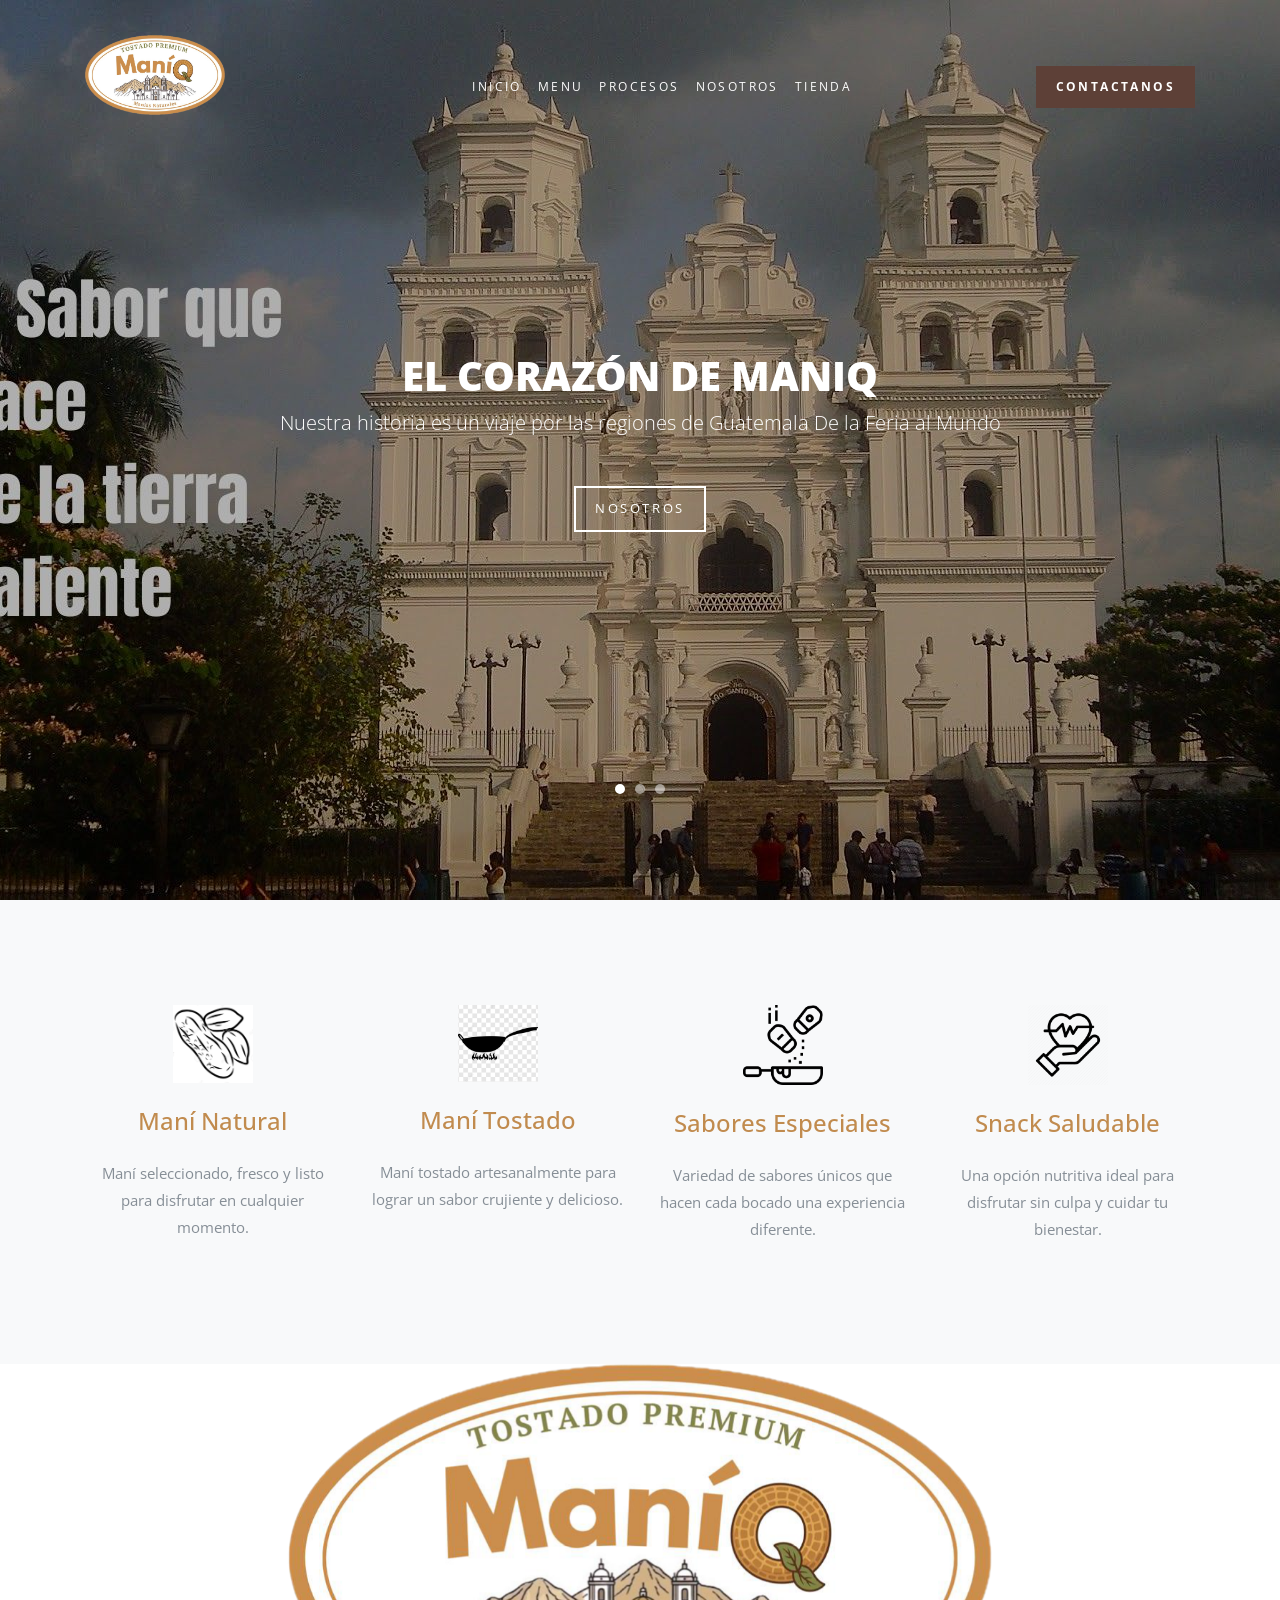
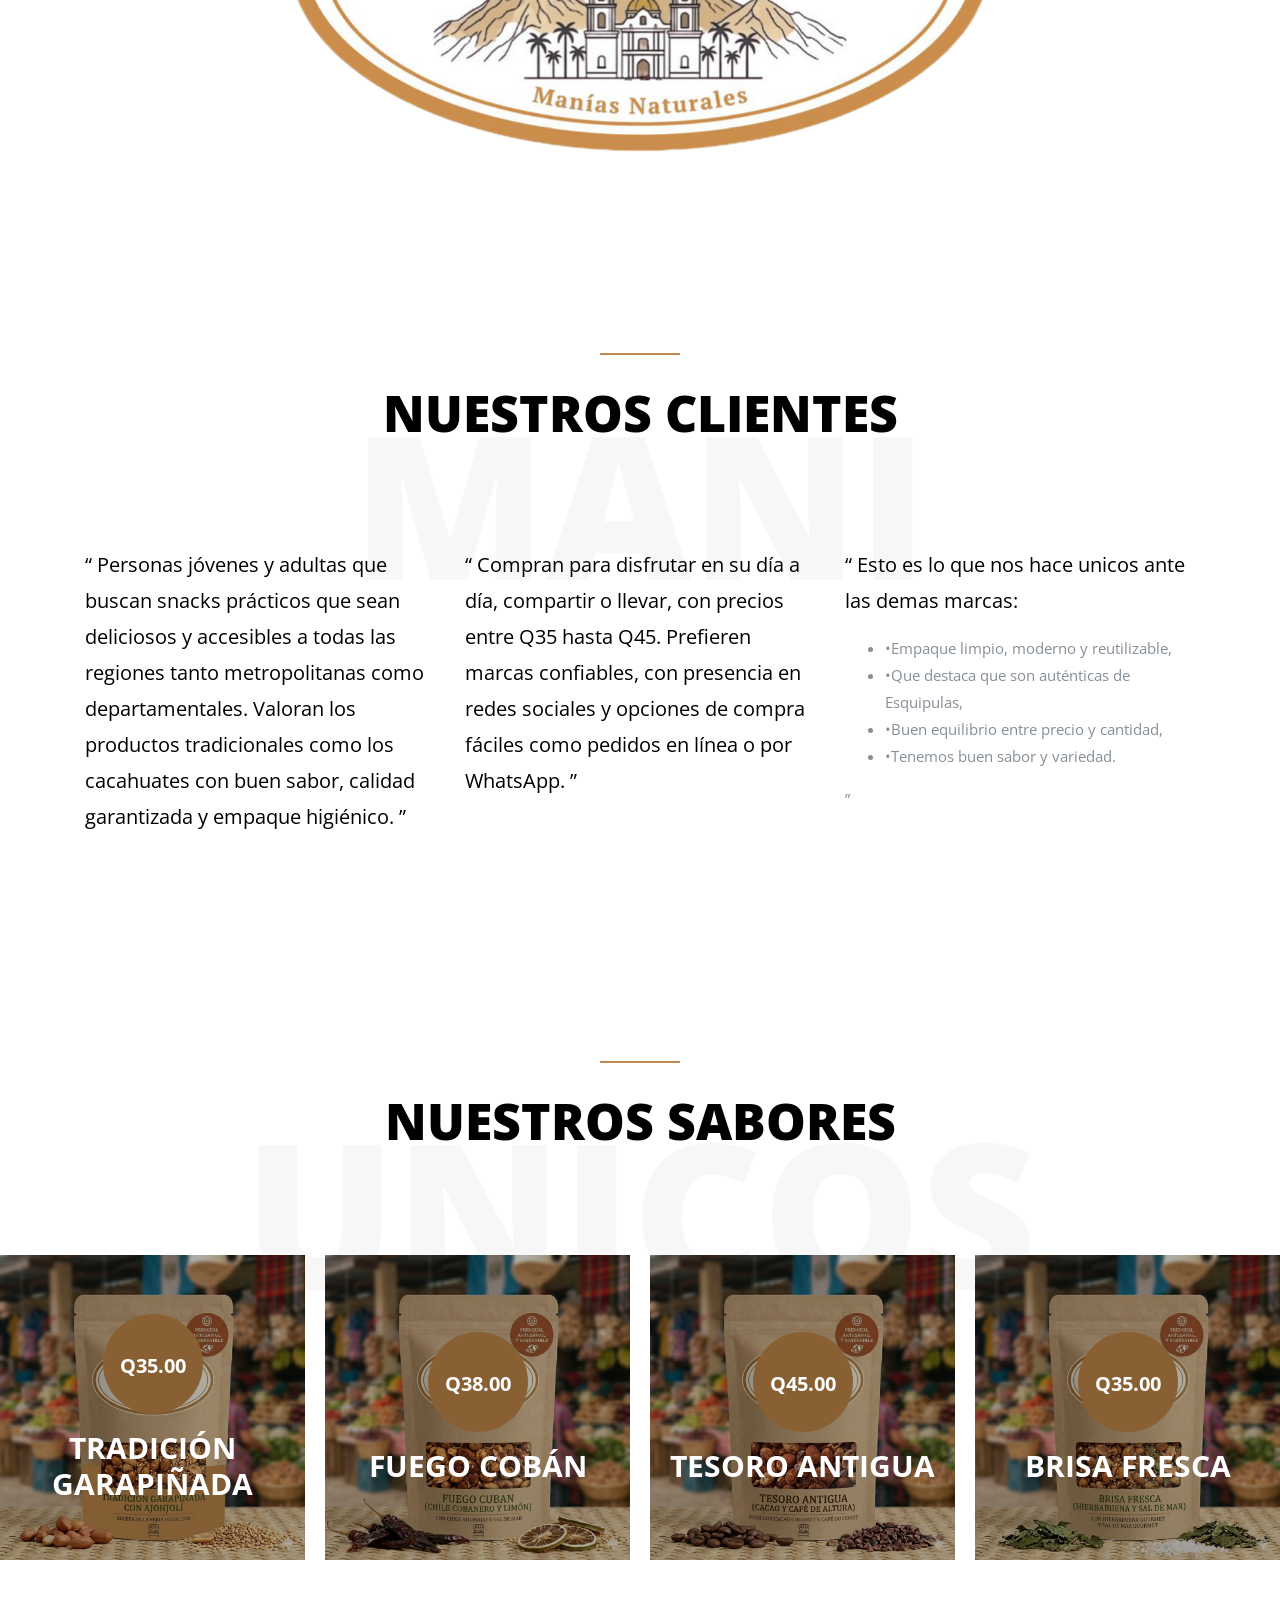
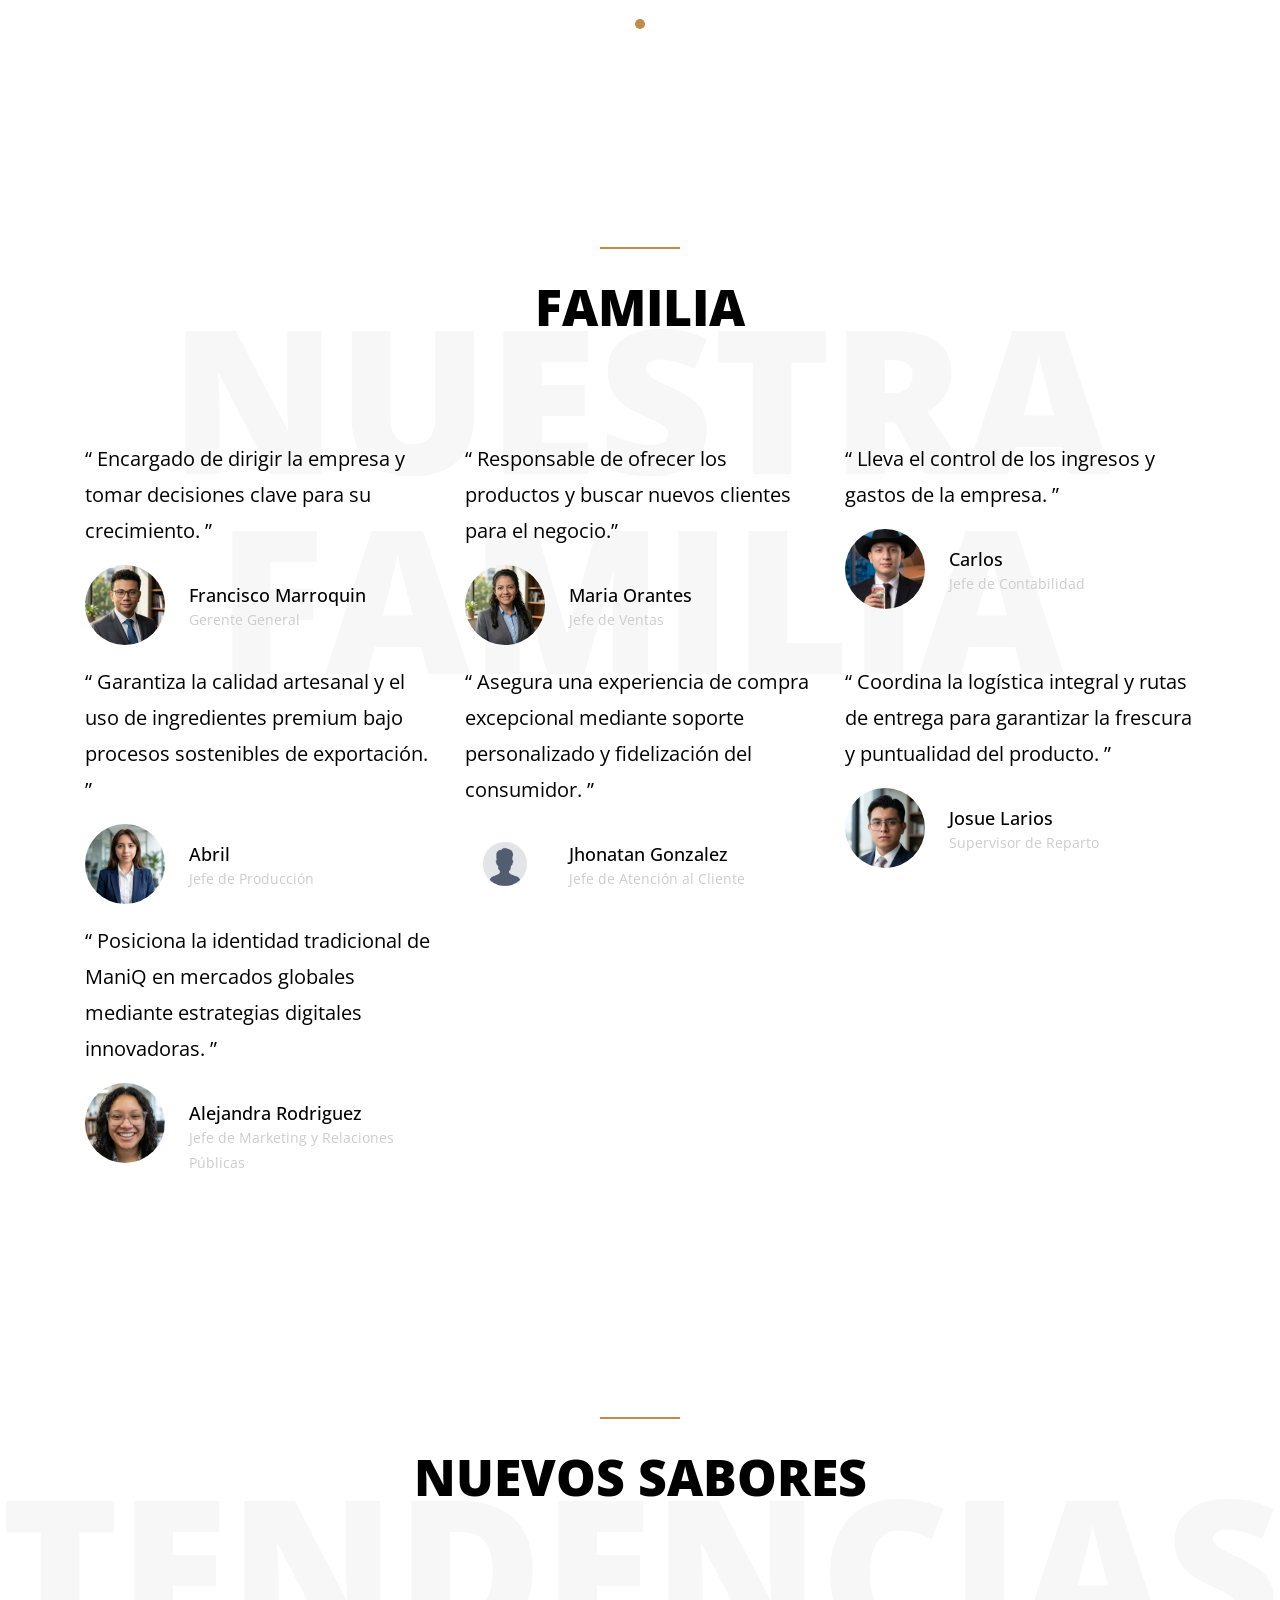
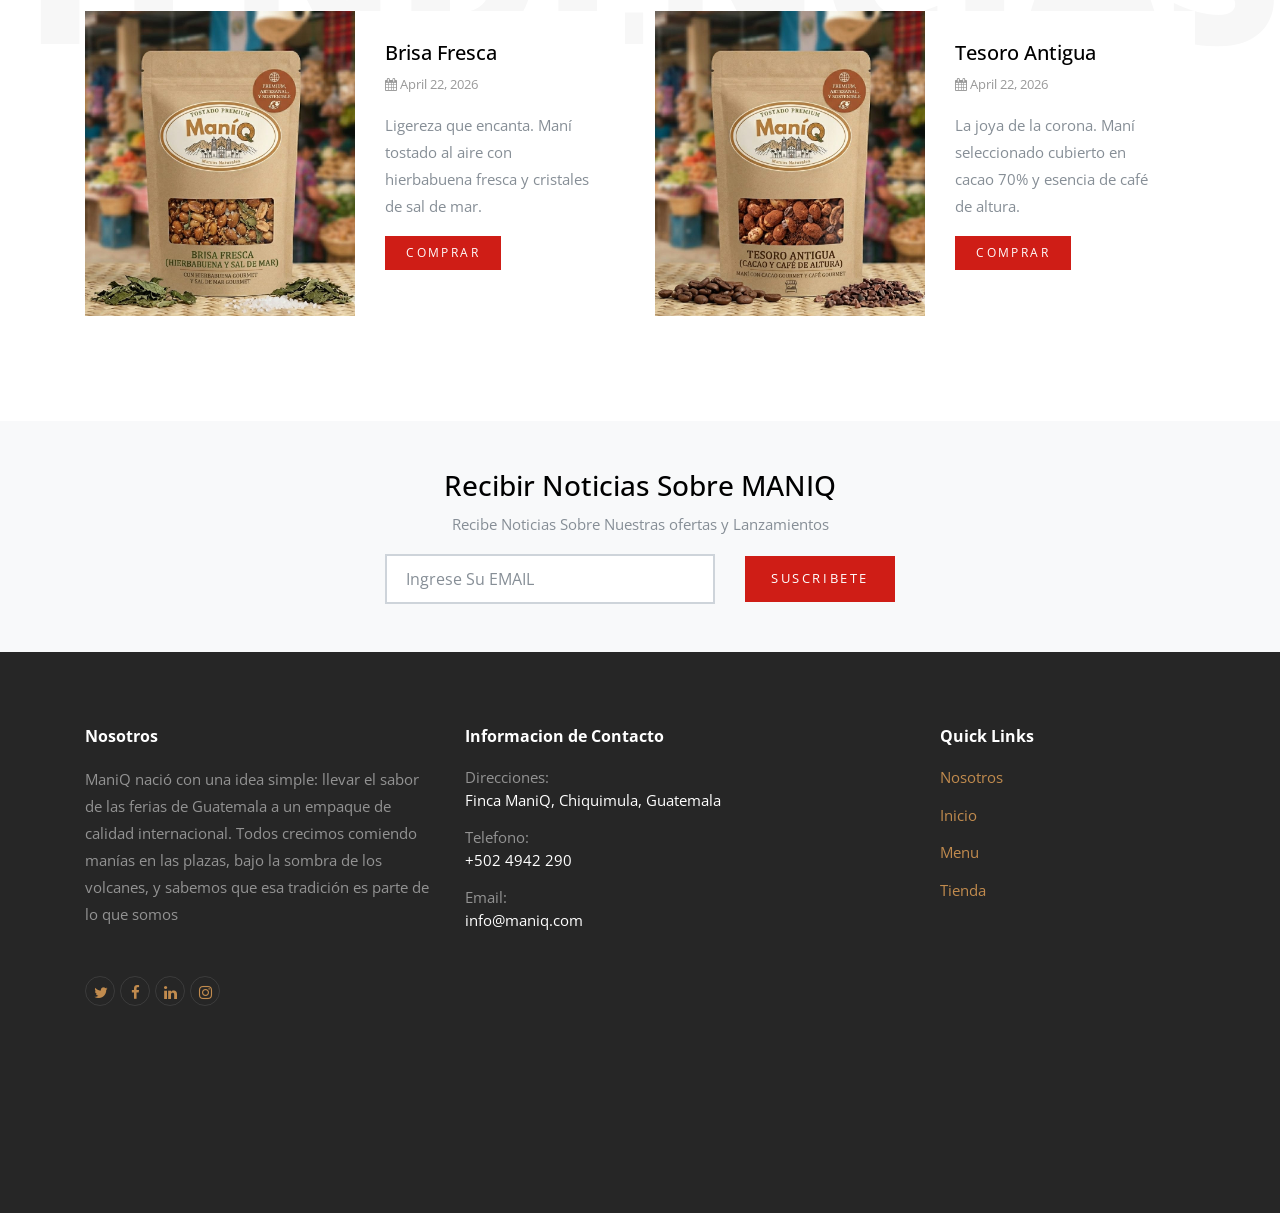
==== commit 74762b3c: "Update index.html" ====
--- a/index.html
+++ b/index.html
@@ -383,31 +383,70 @@
     </div>
   </section>
 
-  <section class="py-5 bg-light">
-    <div class="container">
-      <div class="row justify-content-center">
-        <div class="col-lg-6 text-center">
-          <div class="row">
-            <div class="col-md-12">
-              <h3>Recibir Noticias Sobre MANIQ</h3>
-              <p>Lorem ipsum dolor sit amet, consectetur adipisicing elit. Dolore ex temporibus magni ipsam inventore dolorum sunt, amet vel.</p>
-            </div>
-            <form action="" class="col-12">
-              <div class="row align-items-center">
-                <div class="col-md-8 mb-3 mb-md-0">
-                  <input type="text" class="form-control" placeholder="Ingrese Su EMAIL">
-                </div>
-                <div class="col-md-4">
-                  <input type="submit" class="btn btn-primary btn-block" value="Suscribete">
-                </div>
-              </div>
-            </form>
-          </div>
-        </div>
-      </div>
-    </div>
-  </section>
-
+ <!-- COPIAR DESDE AQUÍ -->
+<section class="py-5 bg-light">
+  <div class="container">
+    <div class="row justify-content-center">
+      <div class="col-lg-6 text-center">
+        
+        <!-- Estilos para la animación -->
+        <style>
+          #msg-exito {
+            display: none;
+            padding: 30px;
+            border: 2px solid #cf1d16; /* Rojo ManiQ */
+            background: #ffffff;
+            border-radius: 10px;
+          }
+          .animacion-arriba {
+            animation: fadeInUp 0.5s both;
+          }
+        </style>
+
+        <!-- Contenedor del Formulario -->
+        <div id="contenedor-suscripcion">
+          <h3>Recibir Noticias Sobre MANIQ</h3>
+          <p>Recibe Noticias Sobre Nuestras ofertas y Lanzamientos </p>
+          
+          <form id="formManiQ" class="col-12">
+            <div class="row align-items-center">
+              <div class="col-md-8 mb-3 mb-md-0">
+                <input type="email" class="form-control" placeholder="Ingrese Su EMAIL" required>
+              </div>
+              <div class="col-md-4">
+                <button type="submit" class="btn btn-primary btn-block">Suscribete</button>
+              </div>
+            </div>
+          </form>
+        </div>
+
+        <!-- Contenedor del Mensaje de Éxito (Oculto) -->
+        <div id="msg-exito">
+          <h3 style="color: #cf1d16;">¡GRACIAS!</h3>
+          <p>Ahora estarás recibiendo nuestras noticias y ofertas exclusivas directamente a tu correo electrónico.</p>
+          <button type="button" class="btn btn-outline-dark btn-sm" onclick="location.reload()">Cerrar</button>
+        </div>
+
+      </div>
+    </div>
+  </div>
+
+  <!-- Script de la animación -->
+  <script src="https://code.jquery.com/jquery-3.6.0.min.js"></script>
+  <script>
+    $(document).ready(function() {
+      $('#formManiQ').on('submit', function(e) {
+        e.preventDefault();
+        
+        // Desvanece el formulario y muestra el éxito
+        $('#contenedor-suscripcion').fadeOut(300, function() {
+          $('#msg-exito').fadeIn(400).addClass('animacion-arriba');
+        });
+      });
+    });
+  </script>
+</section>
+<!-- HASTA AQUÍ -->
   <footer class="site-footer" role="contentinfo">
     <div class="container">
       <div class="row mb-5">
